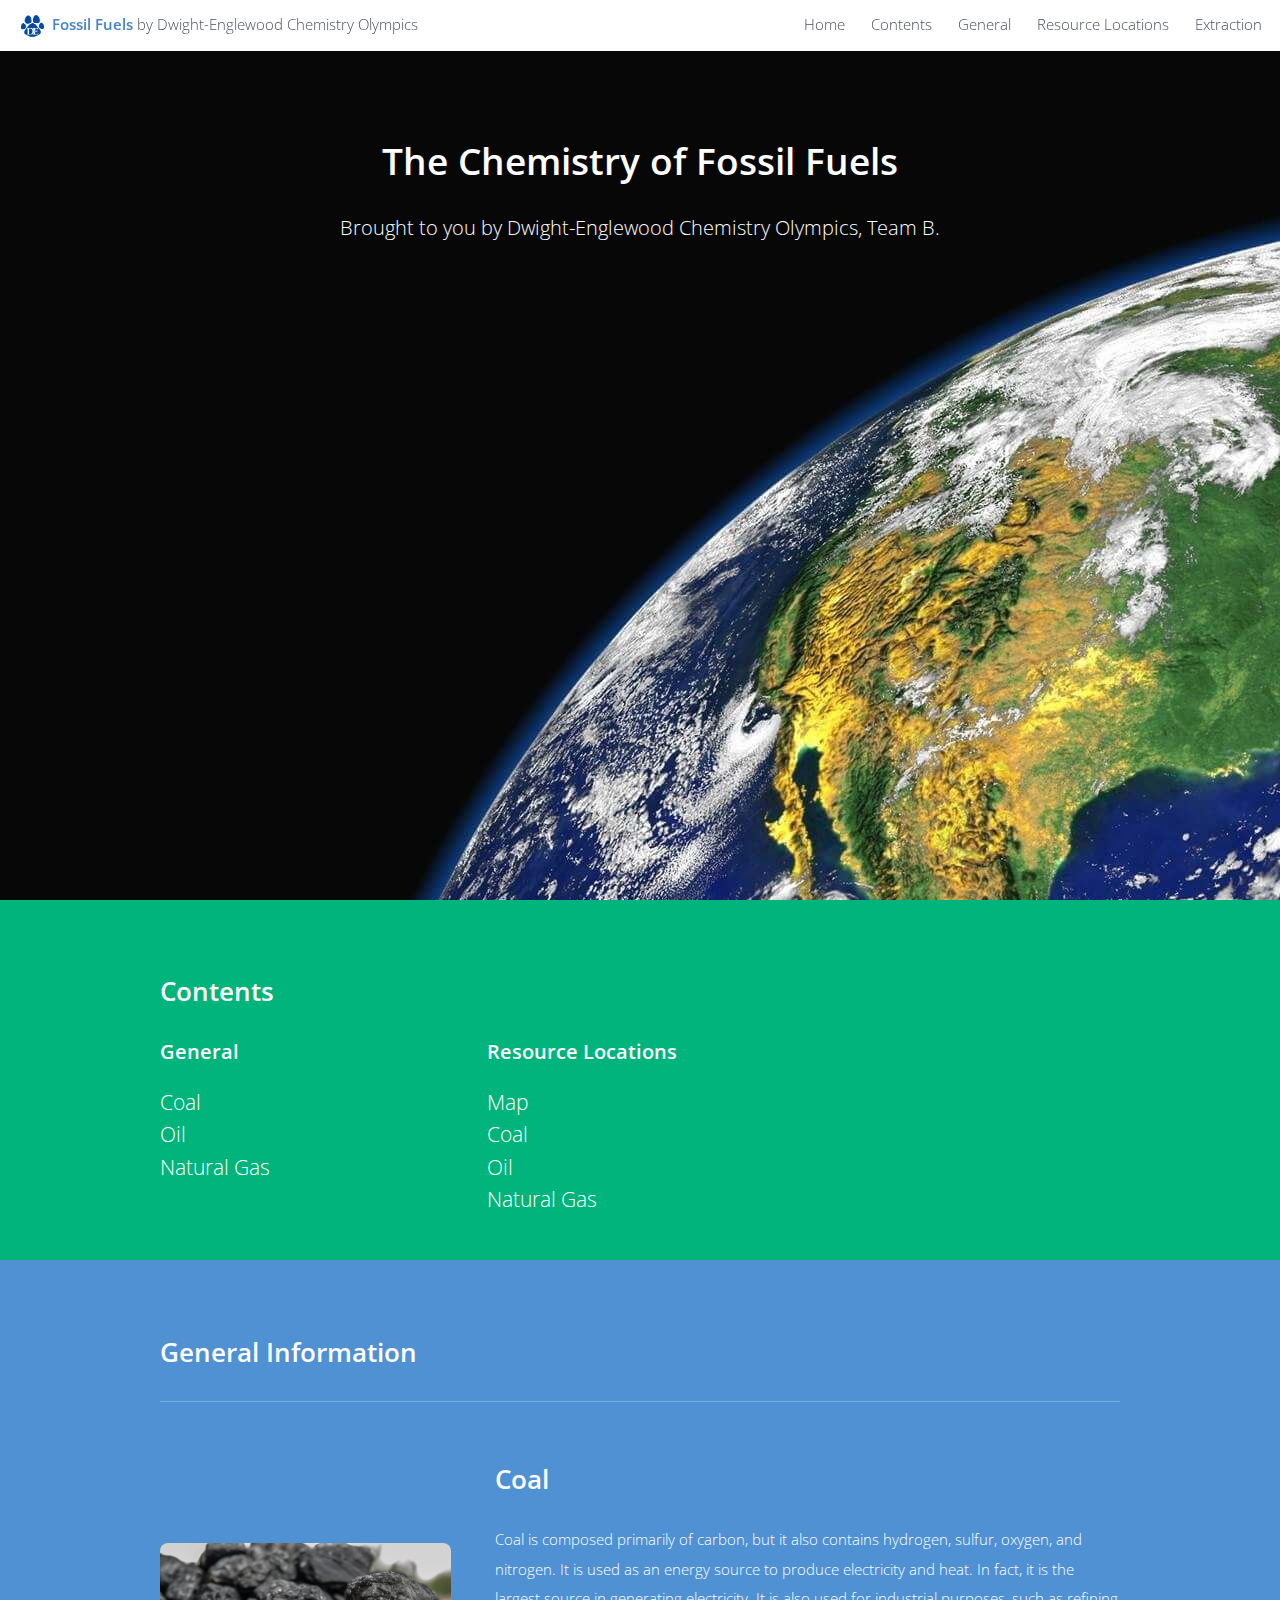
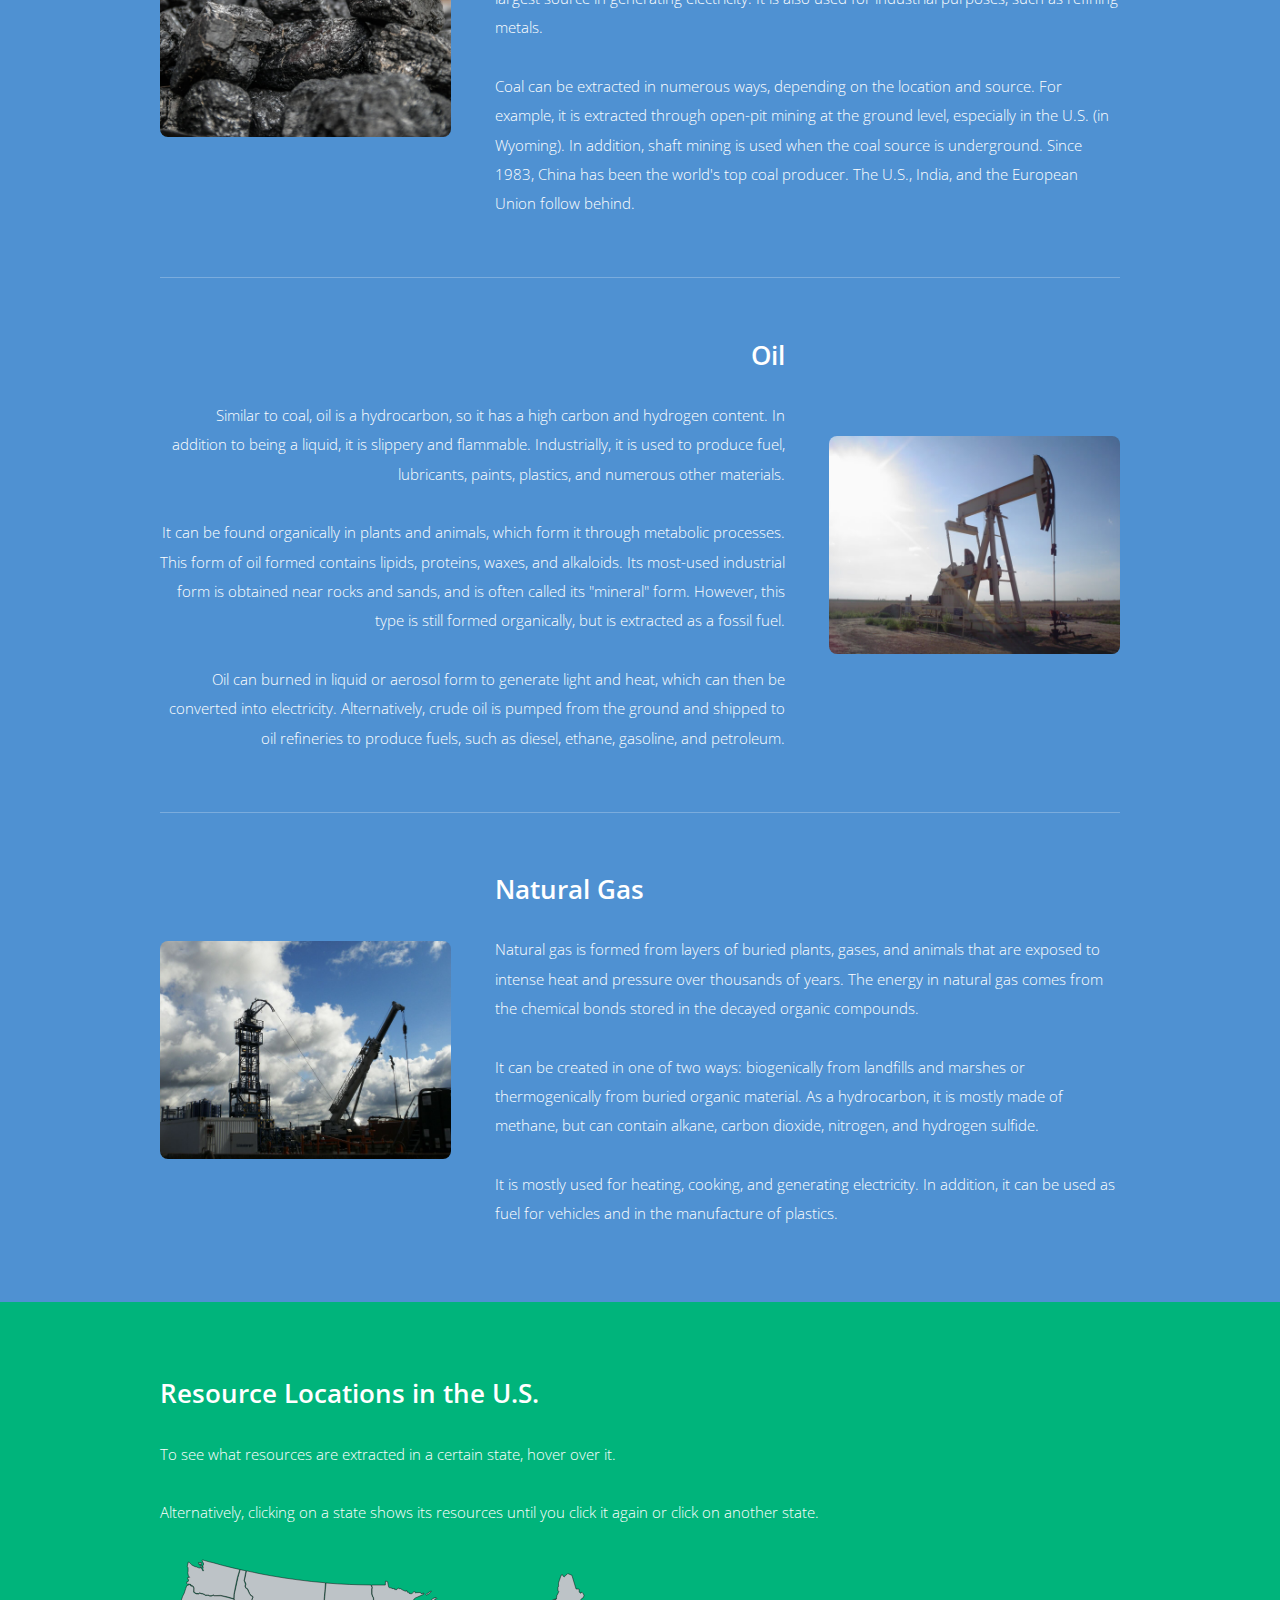
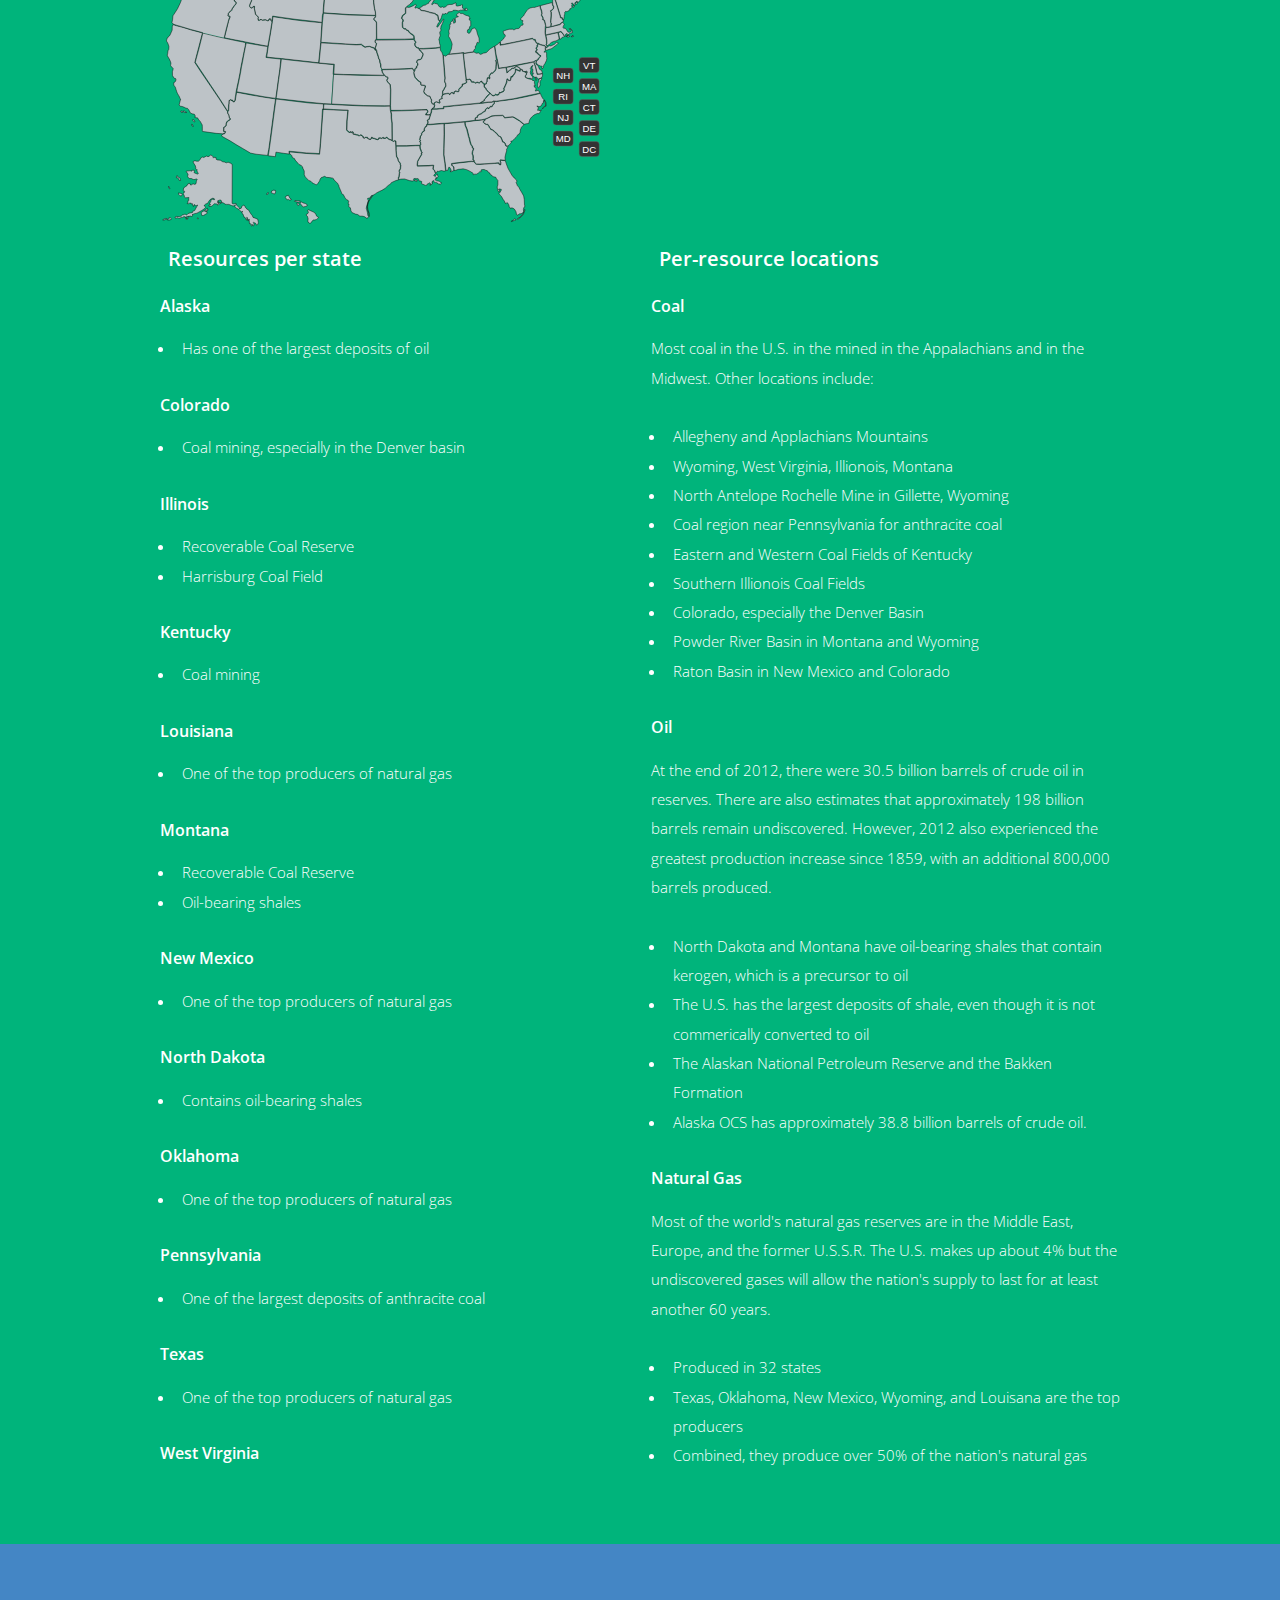
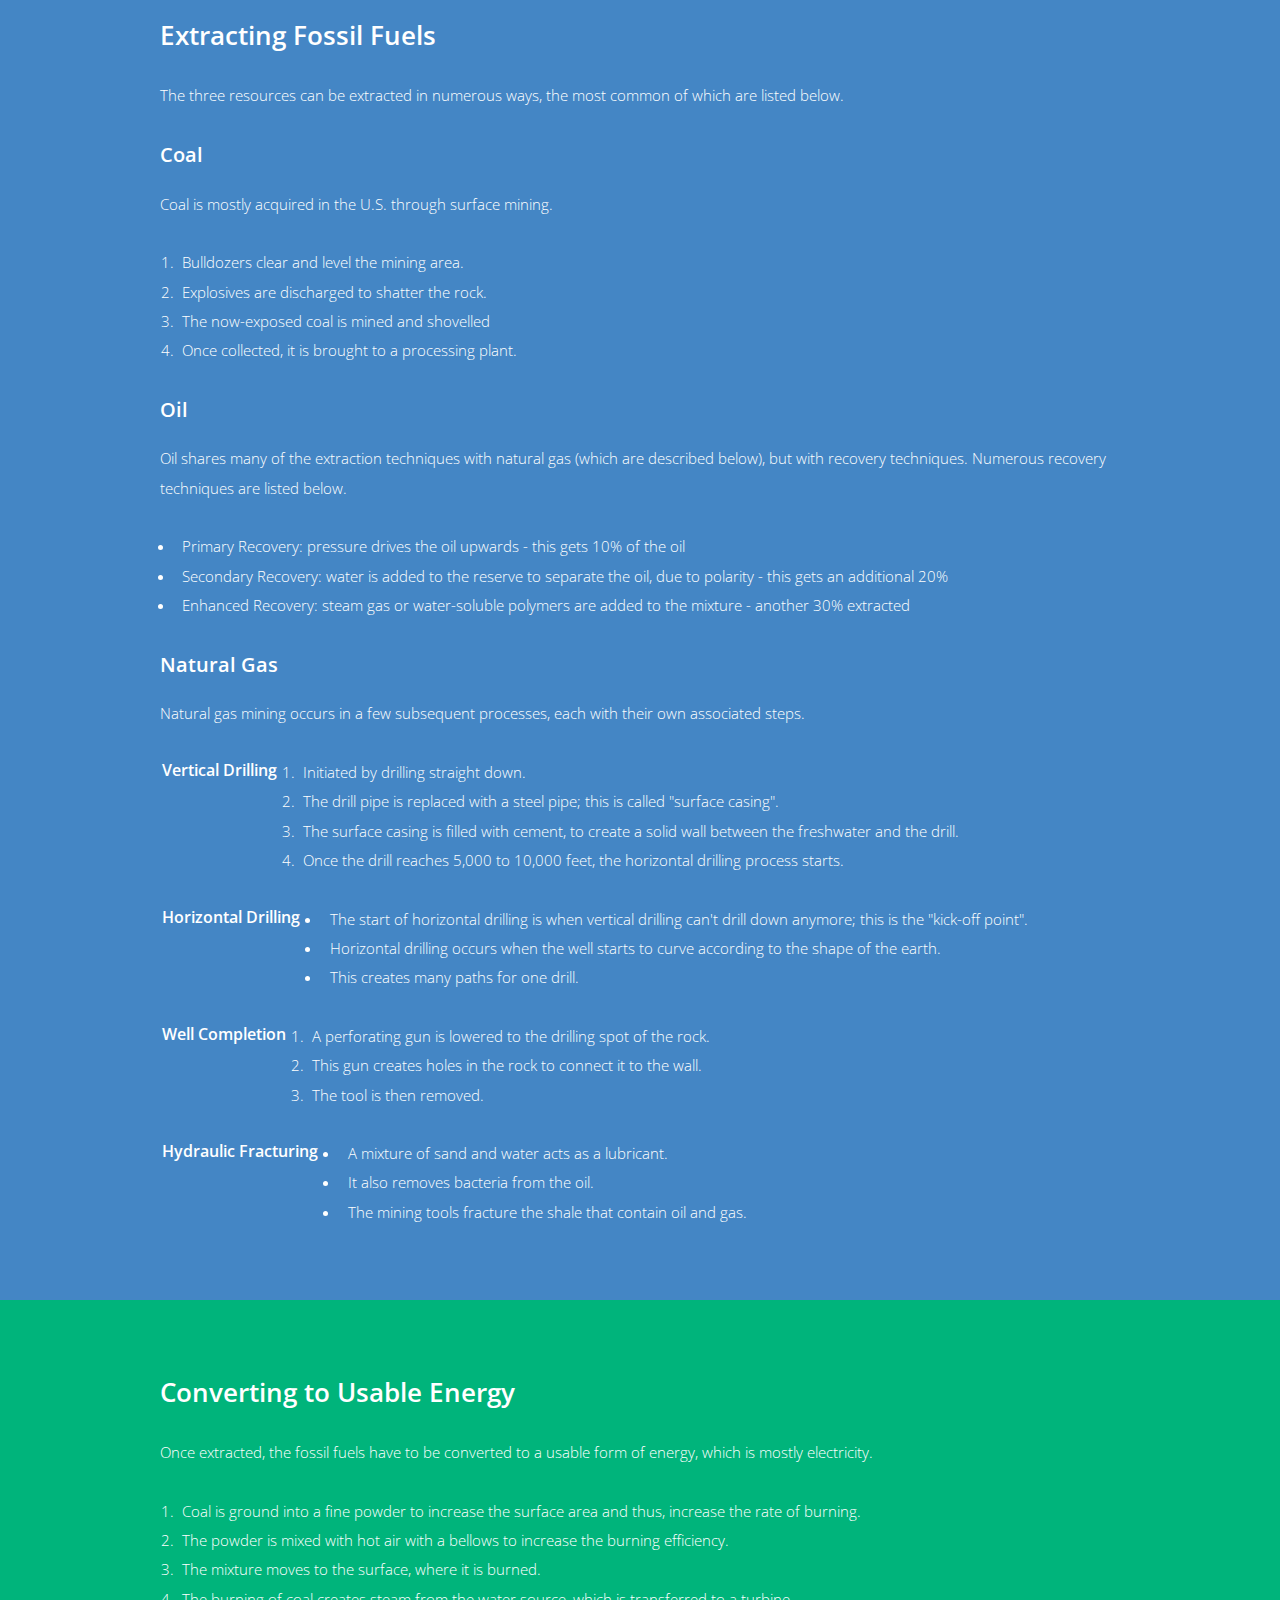
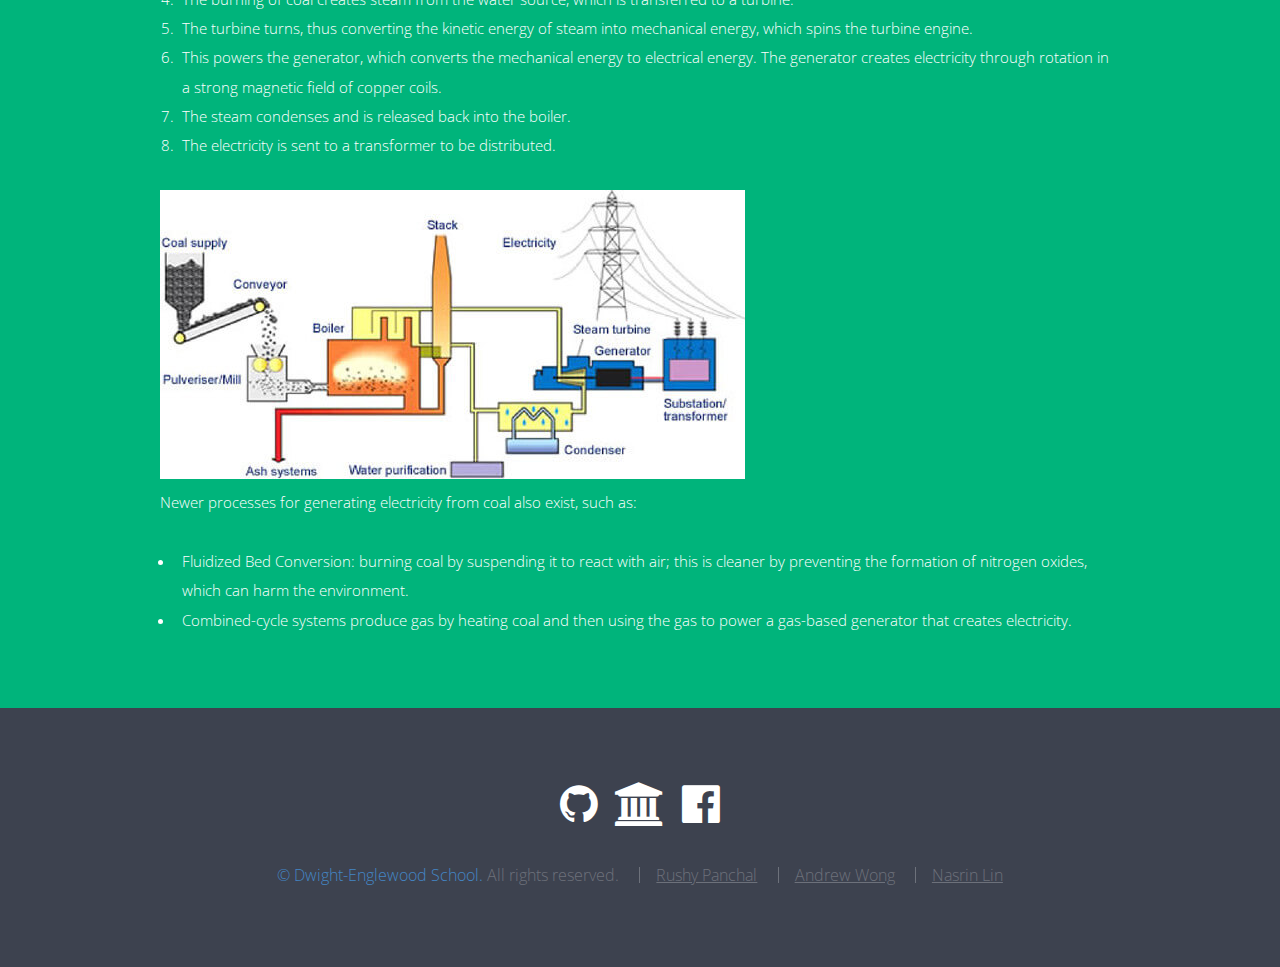
==== index.html @ 3da706d2 "Added the conversion process for coal" ====
<!DOCTYPE HTML>
<html>
	<head>
		<title>Chemistry of Fossil Fuels</title>
		<meta http-equiv="content-type" content="text/html; charset=utf-8" />
		<meta name="description" content="" />
		<meta name="keywords" content="" />
		<!--[if lte IE 8]><script src="css/ie/html5shiv.js"></script><![endif]-->
		<script src="js/jquery.min.js"></script>
		<script src="js/jquery.dropotron.min.js"></script>
		<script src="js/jquery.scrollgress.min.js"></script>
		<script src="js/skel.min.js"></script>
		<script src="js/skel-layers.min.js"></script>
		<script src="js/init.js"></script>
		<noscript>
			<link rel="stylesheet" href="css/skel.css" />
			<link rel="stylesheet" href="css/style.css" />
			<link rel="stylesheet" href="css/style-xlarge.css" />
		</noscript>
		<link rel="stylesheet" href="css/custom-styles.css" />
		<!--[if lte IE 9]><link rel="stylesheet" href="css/ie/v9.css" /><![endif]-->
		<!--[if lte IE 8]><link rel="stylesheet" href="css/ie/v8.css" /><![endif]-->
	</head>
	<header id="header">
		<h1><a id="logo" href="index.html">
			<img src = "images/de-logo.png" class  = "logo-image">
			Fossil Fuels
			<span>by Dwight-Englewood Chemistry Olympics</span>
		</a></h1>
		<nav id="nav">
			<ul>
				<li><a href="index.html">Home</a></li>
				<li><a href = "#contents">Contents</a></li>
				<li><a href="#general">General</a></li>
				<li><a href="#locations">Resource Locations</a></li>
				<li><a href="#extraction">Extraction</a></li>
			</ul>
		</nav>
	</header>

	<body class="landing">
	<!-- Banner -->
	<section id="banner">
		<div class="inner">
			<h2>The Chemistry of Fossil Fuels</h2>
			<p>Brought to you by Dwight-Englewood Chemistry Olympics, Team B.</p>
		</div>
	</section>
	<section id = "contents" class = "wrapper style1">
		<div class = "container">
			<header>
				<h2>Contents</h2>
			</header>
			<section>
				<div class = "row">
					<div class = "4u 12u$(medium) contents-table float-left">
						<h3>General</h3>
						<a href = "#general-coal">Coal</a>
						<a href = "#general-oil">Oil</a>
						<a href = "#general-gas">Natural Gas</a>
					</div>
					<div class = "4u 12u$(medium) contents-table float-left">
						<h3>Resource Locations</h3>
						<a href = "#us-map">Map</a>
						<a href = "#locations-coal">Coal</a>
						<a href = "#locations-oil">Oil</a>
						<a href = "#locations-gas">Natural Gas</a>
					</div>
				</div>
			</section>
		</div>
	</section>
	<section id="general" class="wrapper style2">
		<div class="container">
			<header>
				<h2>General Information</h2>
			</header>
			<section class="spotlight left" id = "general-coal">
				<div class="row 200%">
					<div class="4u 12u$(medium)">
						<span class="image fit"><img src="images/coal-lumps.jpg" alt="" /></span>
					</div>
					<div class="8u$ 12u$(medium)">
						<h2>Coal</h2>
						<p>Coal is composed primarily of carbon, but it also contains hydrogen, sulfur, oxygen, and nitrogen.
						It is used as an energy source to produce electricity and heat. In fact, it is the largest source in generating electricity. It is also used for industrial purposes, such as refining metals.</p>
						<p>Coal can be extracted in numerous ways, depending on the location and source. For example, it is extracted through open-pit mining at the ground level, especially in the U.S. (in Wyoming). In addition, shaft mining is used when the coal source is underground. Since 1983, China has been the world's top coal producer. The U.S., India, and the European Union follow behind.</p>
					</div>
				</div>
			</section>
			<section class="spotlight right" id = "general-oil">
				<div class="row 200%">
					<div class="8u 12u$(medium)">
						<h2>Oil</h2>
						<p>Similar to coal, oil is a hydrocarbon, so it has a high carbon and hydrogen content. In addition to being a liquid, it is slippery and flammable.
						Industrially, it is used to produce fuel, lubricants, paints, plastics, and numerous other materials.</p>
						<p>It can be found organically in plants and animals, which form it through metabolic processes. This form of oil formed contains lipids, proteins, waxes, and alkaloids.
						Its most-used industrial form is obtained near rocks and sands, and is often called its "mineral" form. However, this type is still formed organically, but is extracted as a fossil fuel.</p>
						<p>Oil can burned in liquid or aerosol form to generate light and heat, which can then be converted into electricity. Alternatively, crude oil is pumped from the ground and shipped to oil refineries to produce fuels, such as diesel, ethane, gasoline, and petroleum.</p>
					</div>
					<div class="4u$ 12u$(medium) important(medium)">
						<span class="image fit"><img src="images/oil-well.jpg" alt="" /></span>
					</div>
				</div>
			</section>
			<section class="spotlight left" id = "general-gas">
				<div class="row 200%">
					<div class="4u$ 12u$(medium) important(medium)">
						<span class="image fit"><img src="images/gas-mine.jpg" alt="" /></span>
					</div>
					<div class="8u 12u$(medium)">
						<h2>Natural Gas</h2>
						<p>Natural gas is formed from layers of buried plants, gases, and animals that are exposed to intense heat and pressure over thousands of years.
						The energy in natural gas comes from the chemical bonds stored in the decayed organic compounds.</p>
						<p>It can be created in one of two ways: biogenically from landfills and marshes or thermogenically from buried organic material.
						As a hydrocarbon, it is mostly made of methane, but can contain alkane, carbon dioxide, nitrogen, and hydrogen sulfide.</p>
						<p>It is mostly used for heating, cooking, and generating electricity. In addition, it can be used as fuel for vehicles and in the manufacture of plastics.</p>
					</div>
				</div>
			</section>
		</div>
	</section>
	<section id = "locations" class = "wrapper style1">
		<div class = "container">
			<header>
				<h2>Resource Locations in the U.S.</h2>
				<p>To see what resources are extracted in a certain state, hover over it.</p>
				<p>Alternatively, clicking on a state shows its resources until you click it again or click on another state.</p>
			</header>
			<div class = "row">
				<div id = "state-info"></div>
				<div id = "us-map"></div>
			</div>
			<div class = "row">
				<h3 class = "6u float-left">Resources per state</h3>
				<h3 class = "6u float-right">Per-resource locations</h3>
			</div>
			<div class = "row">
				<div id = "state-info-all" class = "expanding-group 6u float-left"></div>
				<div id = "name-info-all" class = "6u float-right">
					<div id = "locations-coal">
						<h4>Coal</h4>
						<p>Most coal in the U.S. in the mined in the Appalachians and in the Midwest. Other locations include:</p>
						<ul>
							<li>Allegheny and Applachians Mountains</li>
							<li>Wyoming, West Virginia, Illionois, Montana</li>
							<li>North Antelope Rochelle Mine in Gillette, Wyoming</li>
							<li>Coal region near Pennsylvania for anthracite coal</li>
							<li>Eastern and Western Coal Fields of Kentucky</li>
							<li>Southern Illionois Coal Fields</li>
							<li>Colorado, especially the Denver Basin</li>
							<li>Powder River Basin in Montana and Wyoming</li>
							<li>Raton Basin in New Mexico and Colorado</li>
						</ul>
					</div>
					<div id = "locations-oil">
						<h4>Oil</h4>
						<p>At the end of 2012, there were 30.5 billion barrels of crude oil in reserves. There are also estimates that approximately 198 billion barrels remain undiscovered. However, 2012 also experienced the greatest production increase since 1859, with an additional 800,000 barrels produced.</p>
						<ul>
							<li>North Dakota and Montana have oil-bearing shales that contain kerogen, which is a precursor to oil</li>
							<li>The U.S. has the largest deposits of shale, even though it is not commerically converted to oil</li>
							<li>The Alaskan National Petroleum Reserve and the Bakken Formation</li>
							<li>Alaska OCS has approximately 38.8 billion barrels of crude oil.</li>
						</ul>
					</div>
					<div id = "locations-gas">
						<h4>Natural Gas</h4>
						<p>Most of the world's natural gas reserves are in the Middle East, Europe, and the former U.S.S.R. The U.S. makes up about 4% but the undiscovered gases will allow the nation's supply to last for at least another 60 years.</p>
						<ul>
							<li>Produced in 32 states</li>
							<li>Texas, Oklahoma, New Mexico, Wyoming, and Louisana are the top producers</li>
							<li>Combined, they produce over 50% of the nation's natural gas</li>
						</ul>
					</div>
				</div>
			</div>
		</div>
		<script src = "js/raphael-min.js"></script>
		<script src = "js/usmap.js"></script>
		<script src = "js/load-map.js"></script>
	</section>
	<section id = "extraction" class = "wrapper style3">
		<div class = "container">
			<header>
				<h2>Extracting Fossil Fuels</h2>
				<p>The three resources can be extracted in numerous ways, the most common of which are listed below.</p>
			</header>
			<section id = "extraction-coal" class = "12u">
				<h3>Coal</h3>
				<p>Coal is mostly acquired in the U.S. through surface mining.</p>
				<ol>
					<li>Bulldozers clear and level the mining area.</li>
					<li>Explosives are discharged to shatter the rock.</li>
					<li>The now-exposed coal is mined and shovelled</li>
					<li>Once collected, it is brought to a processing plant.</li>
				</ol>
			</section>
			<section id = "extraction-oil" class = "12u">
				<h3>Oil</h3>
				<p>Oil shares many of the extraction techniques with natural gas (which are described below), but with recovery techniques. Numerous recovery techniques are listed below.</p>
				<ul>
					<li>Primary Recovery: pressure drives the oil upwards - this gets 10% of the oil</li>
					<li>Secondary Recovery: water is added to the reserve to separate the oil, due to polarity - this gets an additional 20%</li>
					<li>Enhanced Recovery: steam gas or water-soluble polymers are added to the mixture - another 30% extracted</li>
				</ul>
			</section>
			<section id = "extraction-gas" class = "12u">
				<h3>Natural Gas</h3>
				<p>Natural gas mining occurs in a few subsequent processes, each with their own associated steps.</p>
				<div class = "row">
					<h4>Vertical Drilling</h4>
					<ol>
						<li>Initiated by drilling straight down.</li>
						<li>The drill pipe is replaced with a steel pipe; this is called "surface casing".</li>
						<li>The surface casing is filled with cement, to create a solid wall between the freshwater and the drill.</li>
						<li>Once the drill reaches 5,000 to 10,000 feet, the horizontal drilling process starts.</li>
					</ol>
				</div>
				<div class = "row">
					<h4>Horizontal Drilling</h4>
					<ul>
						<li>The start of horizontal drilling is when vertical drilling can't drill down anymore; this is the "kick-off point".</li>
						<li>Horizontal drilling occurs when the well starts to curve according to the shape of the earth.</li>
						<li>This creates many paths for one drill.</li>
					</ul>
				</div>
				<div class = "row">
					<h4>Well Completion</h4>
					<ol>
						<li>A perforating gun is lowered to the drilling spot of the rock.</li>
						<li>This gun creates holes in the rock to connect it to the wall.</li>
						<li>The tool is then removed.</li>
					</ol>
				</div>
				<div class = "row">
					<h4>Hydraulic Fracturing</h4>
					<ul>
						<li>A mixture of sand and water acts as a lubricant.</li>
						<li>It also removes bacteria from the oil.</li>
						<li>The mining tools fracture the shale that contain oil and gas.</li>
					</ul>
				</div>
			</section>
		</div>
	</section>
	<section id = "conversion" class = "wrapper style1">
		<div class = "container">
		<header>
			<h2>Converting to Usable Energy</h2>
			<p>Once extracted, the fossil fuels have to be converted to a usable form of energy, which is mostly electricity.</p>
			<section id = "conversion-coal" class = "12u">
				<ol>
					<li>Coal is ground into a fine powder to increase the surface area and thus, increase the rate of burning.</li>
					<li>The powder is mixed with hot air with a bellows to increase the burning efficiency.</li>
					<li>The mixture moves to the surface, where it is burned.</li>
					<li>The burning of coal creates steam from the water source, which is transferred to a turbine.</li>
					<li>The turbine turns, thus converting the kinetic energy of steam into mechanical energy, which spins the turbine engine.</li>
					<li>This powers the generator, which converts the mechanical energy to electrical energy. The generator creates electricity through rotation in a strong magnetic field of copper coils.</li>
					<li>The steam condenses and is released back into the boiler.</li>
					<li>The electricity is sent to a transformer to be distributed.</li>
				</ol>
			<img src = "images/converting-coal.jpg"/>
			<p>Newer processes for generating electricity from coal also exist, such as:</p>
			<ul>
				<li>Fluidized Bed Conversion: burning coal by suspending it to react with air; this is cleaner by preventing the formation of nitrogen oxides, which can harm the environment.</li>
				<li>Combined-cycle systems produce gas by heating coal and then using the gas to power a gas-based generator that creates electricity.</li>
			</ul>
			</section>
		</header>
		</div>
	</section>
</body>

	<footer id = "footer">
		<div class = "icons">
			<a href = "https://github.com/panchr/DE-Chem-Olympics-2015"><i class = "fa fa-github"></i></a>
			<a href = "http://d-e.org"><i class = "fa fa-university"></i></a>
			<a href = "https://www.facebook.com/pages/Dwight-Englewood-School/107956067535"><i class = "fa fa-facebook-official"></i></a>
		</div>
		<ul class="copyright">
			<li><span class = "name">&copy; Dwight-Englewood School.</span> All rights reserved.</li>
			<li><a href="https://panchr.me">Rushy Panchal</a></li>
			<li><a href="http://awongdesign.com">Andrew Wong</a></li>
			<li><a href="#">Nasrin Lin</a></li>
		</ul>
	</footer>
	<script>
		jQuery.fn.smoothScroll = function(options) {
			var options = jQuery.extend({offset: 0, duration: 900, easing: "swing"}, options);
			$('html, body').stop().animate({'scrollTop': this.offset().top + options.offset}, options.duration, options.easing);
			}
		function setSmoothScrolls() {
			// Set the smooth scrolling handlers
			$("a[href^=#]").click(function (event) {
				event.preventDefault();
				var anchorLink = this.href.replace(this.baseURI, "");
				if (! this.baseURI) {
					anchorLink = this.hash;
					}
				$(anchorLink).smoothScroll();
				$("html, body").promise().done(function() {window.history.replaceState(null, "Change Current Anchored Section", anchorLink)});
				return false;
				});
			}

		$(document).ready(setSmoothScrolls);
		skel.on('change', setSmoothScrolls);
	</script>
</html>
---- css/skel.css ----
/* Resets (http://meyerweb.com/eric/tools/css/reset/ | v2.0 | 20110126 | License: none (public domain)) */

	html,body,div,span,applet,object,iframe,h1,h2,h3,h4,h5,h6,p,blockquote,pre,a,abbr,acronym,address,big,cite,code,del,dfn,em,img,ins,kbd,q,s,samp,small,strike,strong,sub,sup,tt,var,b,u,i,center,dl,dt,dd,ol,ul,li,fieldset,form,label,legend,table,caption,tbody,tfoot,thead,tr,th,td,article,aside,canvas,details,embed,figure,figcaption,footer,header,hgroup,menu,nav,output,ruby,section,summary,time,mark,audio,video{margin:0;padding:0;border:0;font-size:100%;font:inherit;vertical-align:baseline;}article,aside,details,figcaption,figure,footer,header,hgroup,menu,nav,section{display:block;}body{line-height:1;}ol,ul{list-style:none;}blockquote,q{quotes:none;}blockquote:before,blockquote:after,q:before,q:after{content:'';content:none;}table{border-collapse:collapse;border-spacing:0;}body{-webkit-text-size-adjust:none}

/* Box Model */

	*, *:before, *:after {
		-moz-box-sizing: border-box;
		-webkit-box-sizing: border-box;
		box-sizing: border-box;
	}

/* Container */

	.container {
		margin-left: auto;
		margin-right: auto;

		/* width: (containers) */
		width: 1200px;
	}

	/* Modifiers */

		/* 125% */
			.container.\31 25\25 {
				width: 100%;

				/* max-width: (containers * 1.25) */
				max-width: 1500px;

				/* min-width: (containers) */
				min-width: 1200px;
			}

		/* 75% */
			.container.\37 5\25 {

				/* width: (containers * 0.75) */
				width: 900px;

			}

		/* 50% */
			.container.\35 0\25 {

				/* width: (containers * 0.50) */
				width: 600px;

			}

		/* 25% */
			.container.\32 5\25 {

				/* width: (containers * 0.25) */
				width: 300px;

			}

/* Grid */

	.row {
		border-bottom: solid 1px transparent;
	}

	.row > * {
		float: left;
	}

	.row:after, .row:before {
		content: '';
		display: block;
		clear: both;
		height: 0;
	}

	.row.uniform > * > :first-child {
		margin-top: 0;
	}

	.row.uniform > * > :last-child {
		margin-bottom: 0;
	}

	/* Gutters */

		/* Normal */

			.row > * {
				/* padding: (gutters.horizontal) 0 0 (gutters.vertical) */
				padding: 0 0 0 2em;
			}

			.row {
				/* margin: -(gutters.horizontal) 0 -1px -(gutters.vertical) */
				margin: 0 0 -1px -2em;
			}

			.row.uniform > * {
				/* padding: (gutters.vertical) 0 0 (gutters.vertical) */
				padding: 2em 0 0 2em;
			}

			.row.uniform {
				/* margin: -(gutters.vertical) 0 -1px -(gutters.vertical) */
				margin: -2em 0 -1px -2em;
			}

		/* 200% */

			.row.\32 00\25 > * {
				/* padding: (gutters.horizontal) 0 0 (gutters.vertical) */
				padding: 0 0 0 4em;
			}

			.row.\32 00\25 {
				/* margin: -(gutters.horizontal) 0 -1px -(gutters.vertical) */
				margin: 0 0 -1px -4em;
			}

			.row.uniform.\32 00\25 > * {
				/* padding: (gutters.vertical) 0 0 (gutters.vertical) */
				padding: 4em 0 0 4em;
			}

			.row.uniform.\32 00\25 {
				/* margin: -(gutters.vertical) 0 -1px -(gutters.vertical) */
				margin: -4em 0 -1px -4em;
			}

		/* 150% */

			.row.\31 50\25 > * {
				/* padding: (gutters.horizontal) 0 0 (gutters.vertical) */
				padding: 0 0 0 1.5em;
			}

			.row.\31 50\25 {
				/* margin: -(gutters.horizontal) 0 -1px -(gutters.vertical) */
				margin: 0 0 -1px -1.5em;
			}

			.row.uniform.\31 50\25 > * {
				/* padding: (gutters.vertical) 0 0 (gutters.vertical) */
				padding: 1.5em 0 0 1.5em;
			}

			.row.uniform.\31 50\25 {
				/* margin: -(gutters.vertical) 0 -1px -(gutters.vertical) */
				margin: -1.5em 0 -1px -1.5em;
			}

		/* 50% */

			.row.\35 0\25 > * {
				/* padding: (gutters.horizontal) 0 0 (gutters.vertical) */
				padding: 0 0 0 1em;
			}

			.row.\35 0\25 {
				/* margin: -(gutters.horizontal) 0 -1px -(gutters.vertical) */
				margin: 0 0 -1px -1em;
			}

			.row.uniform.\35 0\25 > * {
				/* padding: (gutters.vertical) 0 0 (gutters.vertical) */
				padding: 1em 0 0 1em;
			}

			.row.uniform.\35 0\25 {
				/* margin: -(gutters.vertical) 0 -1px -(gutters.vertical) */
				margin: -1em 0 -1px -1em;
			}

		/* 25% */

			.row.\32 5\25 > * {
				/* padding: (gutters.horizontal) 0 0 (gutters.vertical) */
				padding: 0 0 0 0.5em;
			}

			.row.\32 5\25 {
				/* margin: -(gutters.horizontal) 0 -1px -(gutters.vertical) */
				margin: 0 0 -1px -0.5em;
			}

			.row.uniform.\32 5\25 > * {
				/* padding: (gutters.vertical) 0 0 (gutters.vertical) */
				padding: 0.5em 0 0 0.5em;
			}

			.row.uniform.\32 5\25 {
				/* margin: -(gutters.vertical) 0 -1px -(gutters.vertical) */
				margin: -0.5em 0 -1px -0.5em;
			}

		/* 0% */

			.row.\30 \25 > * {
				padding: 0;
			}

			.row.\30 \25 {
				margin: 0 0 -1px 0;
			}

	/* Cells */

		.\31 2u, .\31 2u\24 { width: 100%; clear: none; margin-left: 0; }
		.\31 1u, .\31 1u\24 { width: 91.6666666667%; clear: none; margin-left: 0; }
		.\31 0u, .\31 0u\24 { width: 83.3333333333%; clear: none; margin-left: 0; }
		.\39 u, .\39 u\24 { width: 75%; clear: none; margin-left: 0; }
		.\38 u, .\38 u\24 { width: 66.6666666667%; clear: none; margin-left: 0; }
		.\37 u, .\37 u\24 { width: 58.3333333333%; clear: none; margin-left: 0; }
		.\36 u, .\36 u\24 { width: 50%; clear: none; margin-left: 0; }
		.\35 u, .\35 u\24 { width: 41.6666666667%; clear: none; margin-left: 0; }
		.\34 u, .\34 u\24 { width: 33.3333333333%; clear: none; margin-left: 0; }
		.\33 u, .\33 u\24 { width: 25%; clear: none; margin-left: 0; }
		.\32 u, .\32 u\24 { width: 16.6666666667%; clear: none; margin-left: 0; }
		.\31 u, .\31 u\24 { width: 8.3333333333%; clear: none; margin-left: 0; }

		.\31 2u\24 + *,
		.\31 1u\24 + *,
		.\31 0u\24 + *,
		.\39 u\24 + *,
		.\38 u\24 + *,
		.\37 u\24 + *,
		.\36 u\24 + *,
		.\35 u\24 + *,
		.\34 u\24 + *,
		.\33 u\24 + *,
		.\32 u\24 + *,
		.\31 u\24 + * {
			clear: left;
		}

		.\-11u { margin-left: 91.6666666667% }
		.\-10u { margin-left: 83.3333333333% }
		.\-9u { margin-left: 75% }
		.\-8u { margin-left: 66.6666666667% }
		.\-7u { margin-left: 58.3333333333% }
		.\-6u { margin-left: 50% }
		.\-5u { margin-left: 41.6666666667% }
		.\-4u { margin-left: 33.3333333333% }
		.\-3u { margin-left: 25% }
		.\-2u { margin-left: 16.6666666667% }
		.\-1u { margin-left: 8.3333333333% }
---- css/style.css ----
@import url(font-awesome.min.css);@import "http://fonts.googleapis.com/css?family=Open+Sans:300,600";body{background:#f7f7f7}body.is-loading *,body.is-loading *:before,body.is-loading *:after{-moz-animation:none !important;-webkit-animation:none !important;-o-animation:none !important;-ms-animation:none !important;animation:none !important;-moz-transition:none !important;-webkit-transition:none !important;-o-transition:none !important;-ms-transition:none !important;transition:none !important}body,input,select,textarea{color:#4b505c;font-family:"Open Sans",Arial,Helvetica,sans-serif;font-size:13pt;font-weight:300;line-height:2em}a{-moz-transition:color 0.2s ease-in-out;-webkit-transition:color 0.2s ease-in-out;-o-transition:color 0.2s ease-in-out;-ms-transition:color 0.2s ease-in-out;transition:color 0.2s ease-in-out;color:#00b47b;text-decoration:underline}a:hover{text-decoration:none}strong,b{color:#3d424f;font-weight:600}em,i{font-style:italic}p{margin:0 0 2em 0}h1,h2,h3,h4,h5,h6{color:#3d424f;font-weight:600;margin:0 0 1em 0}h1 a,h2 a,h3 a,h4 a,h5 a,h6 a{color:inherit;text-decoration:none}h1.icon,h2.icon,h3.icon,h4.icon,h5.icon,h6.icon{padding-left:2.5em;position:relative}h1.icon:before,h2.icon:before,h3.icon:before,h4.icon:before,h5.icon:before,h6.icon:before{font-size:1.5em;left:0;position:absolute}h1.icon+p,h2.icon+p,h3.icon+p,h4.icon+p,h5.icon+p,h6.icon+p{padding-left:3.45em}h2{font-size:1.75em;line-height:1.5em}h3{font-size:1.35em;line-height:1.5em}h4{font-size:1.1em;line-height:1.5em}h5{font-size:0.9em;line-height:1.5em}h6{font-size:0.7em;line-height:1.5em}sub{font-size:0.8em;position:relative;top:0.5em}sup{font-size:0.8em;position:relative;top:-0.5em}hr{border:0;border-bottom:solid 1px rgba(144,144,144,0.25);margin:3em 0}hr.major{margin:4.5em 0}blockquote{border-left:solid 4px rgba(144,144,144,0.25);font-style:italic;margin:0 0 2em 0;padding:0.5em 0 0.5em 2em}code{background:rgba(144,144,144,0.075);border-radius:8px;border:solid 1px rgba(144,144,144,0.25);font-family:"Courier New",monospace;font-size:0.9em;margin:0 0.25em;padding:0.25em 0.65em}pre{-webkit-overflow-scrolling:touch;font-family:"Courier New",monospace;font-size:0.9em;margin:0 0 2em 0}pre code{display:block;line-height:1.75em;padding:1em 1.5em;overflow-x:auto}.align-left{text-align:left}.align-center{text-align:center}.align-right{text-align:right}section.special,article.special,header.special{text-align:center}header.major{margin-bottom:6em}form{margin:0 0 2em 0}label{color:#3d424f;display:block;font-size:0.9em;font-weight:600;margin:0 0 1em 0}input[type="text"],input[type="password"],input[type="email"],select,textarea{-moz-appearance:none;-webkit-appearance:none;-o-appearance:none;-ms-appearance:none;appearance:none;background:rgba(144,144,144,0.075);border-radius:8px;border:none;border:solid 1px rgba(144,144,144,0.25);color:inherit;display:block;outline:0;padding:0 1em;text-decoration:none;width:100%}input[type="text"]:invalid,input[type="password"]:invalid,input[type="email"]:invalid,select:invalid,textarea:invalid{box-shadow:none}input[type="text"]:focus,input[type="password"]:focus,input[type="email"]:focus,select:focus,textarea:focus{border-color:#00b47b;box-shadow:0 0 0 1px #00b47b}.select-wrapper{text-decoration:none;display:block;position:relative}.select-wrapper:before{-moz-osx-font-smoothing:grayscale;-webkit-font-smoothing:antialiased;font-family:FontAwesome;font-style:normal;font-weight:normal;text-transform:none !important}.select-wrapper:before{color:rgba(144,144,144,0.25);content:'\f078';display:block;height:2.75em;line-height:2.75em;pointer-events:none;position:absolute;right:0;text-align:center;top:0;width:2.75em}.select-wrapper select::-ms-expand{display:none}input[type="text"],input[type="password"],input[type="email"],select{height:2.75em}textarea{padding:0.75em 1em}input[type="checkbox"],input[type="radio"]{-moz-appearance:none;-webkit-appearance:none;-o-appearance:none;-ms-appearance:none;appearance:none;display:block;float:left;margin-right:-2em;opacity:0;width:1em;z-index:-1}input[type="checkbox"]+label,input[type="radio"]+label{text-decoration:none;color:#4b505c;cursor:pointer;display:inline-block;font-size:1em;font-weight:300;padding-left:2.4em;padding-right:0.75em;position:relative}input[type="checkbox"]+label:before,input[type="radio"]+label:before{-moz-osx-font-smoothing:grayscale;-webkit-font-smoothing:antialiased;font-family:FontAwesome;font-style:normal;font-weight:normal;text-transform:none !important}input[type="checkbox"]+label:before,input[type="radio"]+label:before{background:rgba(144,144,144,0.075);border-radius:8px;border:solid 1px rgba(144,144,144,0.25);content:'';display:inline-block;height:1.65em;left:0;line-height:1.58125em;position:absolute;text-align:center;top:0;width:1.65em}input[type="checkbox"]:checked+label:before,input[type="radio"]:checked+label:before{background:#595C68;border-color:#595C68;color:#fff;content:'\f00c'}input[type="checkbox"]:focus+label:before,input[type="radio"]:focus+label:before{border-color:#00b47b;box-shadow:0 0 0 1px #00b47b}input[type="checkbox"]+label:before{border-radius:8px}input[type="radio"]+label:before{border-radius:100%}::-webkit-input-placeholder{color:#bbb !important;opacity:1.0}:-moz-placeholder{color:#bbb !important;opacity:1.0}::-moz-placeholder{color:#bbb !important;opacity:1.0}:-ms-input-placeholder{color:#bbb !important;opacity:1.0}.formerize-placeholder{color:#bbb !important;opacity:1.0}.box{background-color:#fff;border-radius:8px;margin-bottom:2em;padding:1.5em}.box.alt{border:0;border-radius:0;padding:0}.box.big{padding:4em 3.5em 2em 3.5em}.box.big header.major{padding-top:1.5em}.icon{text-decoration:none;border-bottom:none;position:relative}.icon:before{-moz-osx-font-smoothing:grayscale;-webkit-font-smoothing:antialiased;font-family:FontAwesome;font-style:normal;font-weight:normal;text-transform:none !important}.icon>.label{display:none}.image{border-radius:8px;border:0;display:inline-block;position:relative}.image img{border-radius:8px;display:block}.image.left{float:left;padding:0 1.5em 1em 0;top:0.25em}.image.right{float:right;padding:0 0 1em 1.5em;top:0.25em}.image.left,.image.right{max-width:40%}.image.left img,.image.right img{width:100%}.image.fit{display:block;margin:0 0 2em 0;width:100%}.image.fit img{width:100%}.image.main{display:block;margin:0 0 3em 0;width:100%}.image.main img{width:100%}ol{list-style:decimal;margin:0 0 2em 0;padding-left:1.25em}ol li{padding-left:0.25em}ul{list-style:disc;margin:0 0 2em 0;padding-left:1em}ul li{padding-left:0.5em}ul.alt{list-style:none;padding-left:0}ul.alt li{border-top:solid 1px rgba(144,144,144,0.25);padding:0.5em 0}ul.alt li:first-child{border-top:0;padding-top:0}ul.icons{cursor:default;list-style:none;padding-left:0}ul.icons li{display:inline-block;padding:0 1em 0 0}ul.icons li:last-child{padding-right:0}ul.icons li .icon:before{font-size:2em}ul.check{list-style:none;padding-left:0}ul.check li{text-decoration:none;padding:0 0 2em 3em;position:relative}ul.check li:before{-moz-osx-font-smoothing:grayscale;-webkit-font-smoothing:antialiased;font-family:FontAwesome;font-style:normal;font-weight:normal;text-transform:none !important}ul.check li:before{color:#00b47b;content:'\f00c';display:block;font-size:2em;left:0;position:absolute}ul.check li:last-child{padding-bottom:0}ul.labeled-icons{list-style:none;padding-left:0}ul.labeled-icons li{margin-bottom:3em;padding-left:3em;position:relative}ul.labeled-icons .icon{cursor:default;display:block;font-size:0.9em;left:0;line-height:1;position:absolute;top:0.35em}ul.updates{list-style:none;padding-left:0}ul.updates li{margin-top:2em;padding-left:0}ul.updates li:first-child{margin-top:0}ul.updates p{margin:0}ul.updates a{display:block}ul.updates .timestamp{display:block;font-size:0.9em;margin-top:0.5em}ul.actions{cursor:default;list-style:none;padding-left:0}ul.actions li{display:inline-block;padding:0 1em 0 0;vertical-align:middle}ul.actions li:last-child{padding-right:0}ul.actions.small li{padding:0 0.5em 0 0}ul.actions.vertical li{display:block;padding:1em 0 0 0}ul.actions.vertical li:first-child{padding-top:0}ul.actions.vertical li>*{margin-bottom:0}ul.actions.vertical.small li{padding:0.5em 0 0 0}ul.actions.vertical.small li:first-child{padding-top:0}ul.actions.fit{display:table;margin-left:-1em;padding:0;table-layout:fixed;width:calc(100% + 1em)}ul.actions.fit li{display:table-cell;padding:0 0 0 1em}ul.actions.fit li>*{margin-bottom:0}ul.actions.fit.small{margin-left:-0.5em;width:calc(100% + 0.5em)}ul.actions.fit.small li{padding:0 0 0 0.5em}dl{margin:0 0 2em 0}.table-wrapper{-webkit-overflow-scrolling:touch;overflow-x:auto}table{margin:0 0 2em 0;width:100%}table tbody tr{border:solid 1px rgba(144,144,144,0.25);border-left:0;border-right:0}table tbody tr:nth-child(2n+1){background-color:rgba(144,144,144,0.075)}table td{padding:0.75em 0.75em}table th{color:#3d424f;font-size:0.9em;font-weight:600;padding:0 0.75em 0.75em 0.75em;text-align:left}table thead{border-bottom:solid 2px rgba(144,144,144,0.25)}table tfoot{border-top:solid 2px rgba(144,144,144,0.25)}table.alt{border-collapse:separate}table.alt tbody tr td{border:solid 1px rgba(144,144,144,0.25);border-left-width:0;border-top-width:0}table.alt tbody tr td:first-child{border-left-width:1px}table.alt tbody tr:first-child td{border-top-width:1px}table.alt thead{border-bottom:0}table.alt tfoot{border-top:0}input[type="submit"],input[type="reset"],input[type="button"],button,.button{-moz-appearance:none;-webkit-appearance:none;-o-appearance:none;-ms-appearance:none;appearance:none;-moz-transition:background-color 0.2s ease-in-out, color 0.2s ease-in-out;-webkit-transition:background-color 0.2s ease-in-out, color 0.2s ease-in-out;-o-transition:background-color 0.2s ease-in-out, color 0.2s ease-in-out;-ms-transition:background-color 0.2s ease-in-out, color 0.2s ease-in-out;transition:background-color 0.2s ease-in-out, color 0.2s ease-in-out;background-color:#595C68;border-radius:8px;border:0;color:#fff !important;cursor:pointer;display:inline-block;font-weight:600;height:2.85em;line-height:2.85em;padding:0 2.5em;text-align:center;text-decoration:none;white-space:nowrap}input[type="submit"]:hover,input[type="reset"]:hover,input[type="button"]:hover,button:hover,.button:hover{background-color:#656876}input[type="submit"]:active,input[type="reset"]:active,input[type="button"]:active,button:active,.button:active{background-color:#4d505a}input[type="submit"].icon,input[type="reset"].icon,input[type="button"].icon,button.icon,.button.icon{padding-left:1.35em}input[type="submit"].icon:before,input[type="reset"].icon:before,input[type="button"].icon:before,button.icon:before,.button.icon:before{margin-right:0.5em}input[type="submit"].fit,input[type="reset"].fit,input[type="button"].fit,button.fit,.button.fit{display:block;margin:0 0 1em 0;width:100%}input[type="submit"].small,input[type="reset"].small,input[type="button"].small,button.small,.button.small{font-size:0.8em;line-height:3em}input[type="submit"].big,input[type="reset"].big,input[type="button"].big,button.big,.button.big{font-size:1.35em;line-height:2.825em}input[type="submit"].inline,input[type="reset"].inline,input[type="button"].inline,button.inline,.button.inline{padding:0 1.75em;margin:0 1em}input[type="submit"].alt,input[type="reset"].alt,input[type="button"].alt,button.alt,.button.alt{background-color:transparent;box-shadow:inset 0 0 0 2px rgba(144,144,144,0.25);color:#3d424f !important}input[type="submit"].alt:hover,input[type="reset"].alt:hover,input[type="button"].alt:hover,button.alt:hover,.button.alt:hover{background-color:rgba(144,144,144,0.075)}input[type="submit"].alt:active,input[type="reset"].alt:active,input[type="button"].alt:active,button.alt:active,.button.alt:active{background-color:rgba(144,144,144,0.2)}input[type="submit"].alt.icon:before,input[type="reset"].alt.icon:before,input[type="button"].alt.icon:before,button.alt.icon:before,.button.alt.icon:before{color:#bbb}input[type="submit"].special,input[type="reset"].special,input[type="button"].special,button.special,.button.special{background-color:#00b47b;color:#fff !important}input[type="submit"].special:hover,input[type="reset"].special:hover,input[type="button"].special:hover,button.special:hover,.button.special:hover{background-color:#00ce8c}input[type="submit"].special:active,input[type="reset"].special:active,input[type="button"].special:active,button.special:active,.button.special:active{background-color:#009b6a}input[type="submit"].disabled,input[type="submit"]:disabled,input[type="reset"].disabled,input[type="reset"]:disabled,input[type="button"].disabled,input[type="button"]:disabled,button.disabled,button:disabled,.button.disabled,.button:disabled{background-color:#4b505c !important;box-shadow:inset 0 -0.15em 0 0 rgba(0,0,0,0.15);color:#f7f7f7 !important;cursor:default;opacity:0.25}.spotlight{border-top:solid 1px rgba(144,144,144,0.25);margin:2em 0 0 0;padding:4em 0 0 0}.spotlight:first-child{border-top:0 !important;margin-top:-2em !important;padding-top:0 !important}.spotlight:last-child{margin-bottom:-2em}.spotlight .image{padding-right:2em}.spotlight .image img{border-radius:100%}.spotlight .row{display:-moz-flex;display:-webkit-flex;display:-o-flex;display:-ms-flex;display:flex;-moz-align-items:center;-webkit-align-items:center;-o-align-items:center;-ms-align-items:center;align-items:center}.spotlight.right{text-align:right}.spotlight.right .image{padding-left:2em}.plans{margin-bottom:6em;text-align:center}.plan{background-color:#fff;border-radius:8px;padding:2em}.plan ul{list-style:none;margin-left:-2em;padding-left:0;width:calc(100% + 4em)}.plan ul li{border-bottom:solid 1px rgba(144,144,144,0.2);color:#bbb;padding:1em}.plan ul li:first-child{border-top:solid 1px rgba(144,144,144,0.2)}.plan ul strong{color:#4b505c}.plan .price{display:block;font-size:0.8em;margin-bottom:2em}.plan .price strong{font-size:3em;vertical-align:bottom}.plan :last-child{margin-bottom:0 !important}.browser-mockup{line-height:0;margin:6em auto 0;max-width:55%;width:60em}.browser-mockup .chrome{background-color:#e5e5e5;border-top-left-radius:8px;border-top-right-radius:8px;display:inline-block;height:3em;line-height:2em;line-height:3em;padding:0.75em;position:relative;width:100%}.browser-mockup .chrome:before,.browser-mockup .chrome:after{-moz-osx-font-smoothing:grayscale;-webkit-font-smoothing:antialiased;color:#bbb;cursor:default;display:block;font-family:FontAwesome;font-size:1.2em;font-style:normal;font-weight:normal;height:inherit;line-height:inherit;overflow:hidden;position:absolute;top:0;width:5em}.browser-mockup .chrome:before{content:'\f053 \f054 \f021';left:0.75em;letter-spacing:0.85em;text-align:left}.browser-mockup .chrome:after{content:'\f077 \f078 \f00d';letter-spacing:0.65em;right:0.75em;text-align:right;text-indent:0.75em}.browser-mockup .url{background-color:#fff;color:#4b505c;cursor:default;display:block;font-size:0.9em;height:2.25em;left:7.5em;line-height:2.25em;padding:0 0.5em;position:absolute;text-align:left;top:0.6125em;width:calc(100% - 15em)}.browser-mockup img{width:100%}.wrapper{padding:6em 0 4em 0}.wrapper.style1{background-color:#00b47b;color:#fff}.wrapper.style1 h2,.wrapper.style1 h3,.wrapper.style1 h4,.wrapper.style1 h5,.wrapper.style1 h6{color:#fff}.wrapper.style1 .spotlight{border-top-color:rgba(255,255,255,0.25)}.wrapper.style2{background-color:#4f91d2;color:#fff}.wrapper.style2 h2,.wrapper.style2 h3,.wrapper.style2 h4,.wrapper.style2 h5,.wrapper.style2 h6{color:#fff}.wrapper.style2 .spotlight{border-top-color:rgba(255,255,255,0.25)}.wrapper.style3{background-color:#4486c5;color:#fff}.wrapper.style3 h2,.wrapper.style3 h3,.wrapper.style3 h4,.wrapper.style3 h5,.wrapper.style3 h6{color:#fff}.wrapper.style3 .spotlight{border-top-color:rgba(255,255,255,0.25)}#skel-layers-wrapper{padding-top:3.5em}body.landing #skel-layers-wrapper{padding-top:0}@-moz-keyframes reveal-header{0%{top:-5em}100%{top:0}}@-webkit-keyframes reveal-header{0%{top:-5em}100%{top:0}}@-o-keyframes reveal-header{0%{top:-5em}100%{top:0}}@-ms-keyframes reveal-header{0%{top:-5em}100%{top:0}}@keyframes reveal-header{0%{top:-5em}100%{top:0}}#header{background-color:#fff;box-shadow:0px 0.0375em 0.125em 0px rgba(0,0,0,0.05);color:#4b505c;cursor:default;height:3.5em;left:0;line-height:3.4em;position:fixed;top:0;width:100%;z-index:10000}#header h1{color:#3d424f;font-weight:600;height:inherit;left:1.25em;line-height:inherit;margin:0;padding:0;position:absolute;top:0}#header h1 a{color:inherit}#header h1 span{color:#4b505c;font-weight:300}#header nav{height:inherit;line-height:inherit;position:absolute;right:1.25em;top:0;vertical-align:middle}#header nav>ul{list-style:none;margin:0;padding-left:0}#header nav>ul>li{border-radius:8px;display:inline-block;margin-left:1.5em;padding-left:0}#header nav>ul>li a{color:#4b505c;display:inline-block;text-decoration:none}#header nav>ul>li a:hover{color:#00b47b}#header nav>ul>li:first-child{margin-left:0}#header nav>ul>li .button{border-color:rgba(144,144,144,0.25);box-shadow:none;margin-bottom:0;padding:0 1.5em;position:relative;top:-0.075em;vertical-align:middle;height:2.5em;line-height:2.5em}#header nav>ul>li>ul{display:none}#header .container{position:relative}#header .container h1{left:0}#header .container nav{right:0}#header.reveal{-moz-animation:reveal-header 0.5s;-webkit-animation:reveal-header 0.5s;-o-animation:reveal-header 0.5s;-ms-animation:reveal-header 0.5s;animation:reveal-header 0.5s}#header.alt{-moz-animation:none;-webkit-animation:none;-o-animation:none;-ms-animation:none;animation:none;background-color:transparent;border:0;box-shadow:none;position:absolute}#header.alt h1{color:#fff;top:1em;left:2em}#header.alt h1 span{color:#fff}#header.alt nav{top:1em;right:1.5em}#header.alt nav a{color:#cecfd3}#header.alt nav a:active,#header.alt nav a:hover{color:#fff}#header.alt .button{border-color:rgba(255,255,255,0.5);color:#fff !important}.dropotron{background-color:#fff;border-radius:8px;box-shadow:0px 0.0375em 0.25em 0px rgba(0,0,0,0.1);list-style:none;margin:-0.75em 0 0 0;min-width:12em;padding:0.75em 1em}.dropotron>li{border-top:solid 1px rgba(144,144,144,0.25);padding:0}.dropotron>li a{-moz-transition:color 0.2s ease-in-out;-webkit-transition:color 0.2s ease-in-out;-o-transition:color 0.2s ease-in-out;-ms-transition:color 0.2s ease-in-out;transition:color 0.2s ease-in-out;color:#3d424f;display:block;font-size:0.8em;line-height:3em;text-decoration:none}.dropotron>li a:hover{color:#00b47b}.dropotron>li:first-child{border-top:0}.dropotron.level-0{margin:1.25em 0 0 0}.dropotron.level-0:before{-moz-transform:rotate(45deg);-webkit-transform:rotate(45deg);-o-transform:rotate(45deg);-ms-transform:rotate(45deg);transform:rotate(45deg);background-color:#fff;content:'';display:block;height:1em;position:absolute;right:1.25em;top:-0.5em;width:1em}#banner{background:#3d424f;color:#fff;overflow-y:hidden;padding-top:9.5em;text-align:center}#banner h2{color:#fff;font-size:2.5em;line-height:1.25em;margin-bottom:0.75em;padding:0}#banner p{font-size:1.35em;margin-bottom:2em}#banner .inner{-moz-transition:opacity 1s ease-in-out;-webkit-transition:opacity 1s ease-in-out;-o-transition:opacity 1s ease-in-out;-ms-transition:opacity 1s ease-in-out;transition:opacity 1s ease-in-out;opacity:1}#banner .browser-mockup{-moz-transform:translateY(0);-webkit-transform:translateY(0);-o-transform:translateY(0);-ms-transform:translateY(0);transform:translateY(0);-moz-transition:-moz-transform 0.85s ease-out, opacity 0.85s ease-out;-webkit-transition:-webkit-transform 0.85s ease-out, opacity 0.85s ease-out;-o-transition:-o-transform 0.85s ease-out, opacity 0.85s ease-out;-ms-transition:-ms-transform 0.85s ease-out, opacity 0.85s ease-out;transition:transform 0.85s ease-out, opacity 0.85s ease-out;-moz-transition-delay:1s;-webkit-transition-delay:1s;-o-transition-delay:1s;-ms-transition-delay:1s;transition-delay:1s;opacity:1}body.is-loading #banner .inner{opacity:0}body.is-loading #banner .browser-mockup{-moz-transform:translateY(100%);-webkit-transform:translateY(100%);-o-transform:translateY(100%);-ms-transform:translateY(100%);transform:translateY(100%);opacity:0}#footer{padding:6em 0 4em 0;background:#3d424f;color:#cecfd3}#footer h2,#footer h3,#footer h4,#footer h5,#footer h6{color:#fff}#footer a:not(.button){color:#cecfd3;text-decoration:none}#footer a:not(.button):active,#footer a:not(.button):hover{color:#fff;text-decoration:underline}#footer .icon{color:#6d717b}#footer ul.updates .timestamp{color:#6d717b}#footer .copyright{color:#6d717b;font-size:0.9em;margin:2em 0;padding:0;text-align:center}#footer .copyright li{border-left:solid 1px rgba(255,255,255,0.25);display:inline-block;line-height:1;list-style:none;margin-left:1em;padding-left:1em}#footer .copyright li:first-child{border-left:0;margin-left:0;padding-left:0}#footer .copyright a{color:#6d717b;text-decoration:underline}#footer .copyright a:active,#footer .copyright a:hover{color:#fff}
/*# sourceMappingURL=style.css.map */
---- css/style-xlarge.css ----
body,input,select,textarea{font-size:11pt}
/*# sourceMappingURL=style-xlarge.css.map */
---- css/custom-styles.css ----
@import url(font-awesome.min.css);@import "http://fonts.googleapis.com/css?family=Open+Sans:300,600";.center-parent,#footer{text-align:center}.center{margin-left:auto;margin-right:auto}.half{width:50%}.clear-left{clear:left}#header #logo{color:#4486c5}.logo-image{width:2em;height:auto;vertical-align:middle;padding-right:1px}#footer .copyright{font-size:1.1em}#footer .copyright .name{color:#4486c5}#footer .icons a{padding:0.15em;font-size:3em;color:white;-moz-transition:color 0.3s;-webkit-transition:color 0.3s;-o-transition:color 0.3s;-ms-transition:color 0.3s;transition:color 0.3s}#footer .icons a:hover{color:#4486c5}#footer .icons a img{width:1em;height:auto;-moz-filter:grayscale(50%);-webkit-filter:grayscale(50%);-o-filter:grayscale(50%);-ms-filter:grayscale(50%);filter:grayscale(50%);-moz-transition:-moz-filter 0.3s;-webkit-transition:-webkit-filter 0.3s;-o-transition:-o-filter 0.3s;-ms-transition:-ms-filter 0.3s}#footer .icons a img:hover{-moz-filter:none;-webkit-filter:none;-o-filter:none;-ms-filter:none;filter:none}#banner{min-height:100vh;max-height:100vh;background-image:url("../images/earth.jpg")}.spotlight .image img{border-radius:inherit}.contents-table a{font-size:16pt;color:white;text-decoration:none;border-bottom:1px solid transparent;-moz-transition:border-color 0.3s;-webkit-transition:border-color 0.3s;-o-transition:border-color 0.3s;-ms-transition:border-color 0.3s;transition:border-color 0.3s}.contents-table a:hover,.contents-table a:focus{color:white;border-color:white}.contents-table a:after{content:"\a";white-space:pre}.toggler{font-size:50px;color:white;-moz-transition:color 0.3s;-webkit-transition:color 0.3s;-o-transition:color 0.3s;-ms-transition:color 0.3s;transition:color 0.3s}.toggler:hover{color:#4486c5}.float-left{float:left}.float-right{float:right}.expanding-group{max-height:30vh;overflow-y:scroll}#state-info{float:right}#state-info div{overflow:hidden;display:none}#state-info div.active{display:block}@media (max-width: 768px){#titleBar .title span{display:none}}
/*# sourceMappingURL=custom-styles.css.map */
---- css/ie/v9.css ----
.spotlight .row{display:-moz-block;display:-webkit-block;display:-o-block;display:-ms-block;display:block}.spotlight h2{margin-top:2em}
/*# sourceMappingURL=v9.css.map */
---- css/ie/v8.css ----
hr{border-bottom:solid 1px #efefef}blockquote{border-left:solid 4px #efefef}code{border:solid 1px #efefef}input[type="text"],input[type="password"],input[type="email"],select,textarea{border:solid 1px #efefef;position:relative;-ms-behavior:url("css/ie/PIE.htc")}.box{position:relative;-ms-behavior:url("css/ie/PIE.htc")}.image img{position:relative;-ms-behavior:url("css/ie/PIE.htc")}ul.alt li{border-top:solid 1px #efefef}.table-wrapper{-webkit-overflow-scrolling:touch;overflow-x:auto}table tbody tr{border:solid 1px #efefef}table thead{border-bottom:solid 2px #efefef}table tfoot{border-top:solid 2px #efefef}table.alt tbody tr td{border:solid 1px #efefef;border-left-width:0;border-top-width:0}input[type="submit"],input[type="reset"],input[type="button"],button,.button{position:relative;-ms-behavior:url("css/ie/PIE.htc")}input[type="submit"].alt,input[type="reset"].alt,input[type="button"].alt,button.alt,.button.alt{border:solid 2px #efefef}input[type="submit"].special,input[type="reset"].special,input[type="button"].special,button.special,.button.special{border:0}.spotlight .image img{position:relative;-ms-behavior:url("css/ie/PIE.htc")}.plan{position:relative;-ms-behavior:url("css/ie/PIE.htc")}.browser-mockup .chrome{display:none}#header{border-bottom:solid 1px #efefef}.dropotron{border:solid 1px #efefef}.dropotron.level-0{margin-top:0}.dropotron.level-0:before{display:none}
/*# sourceMappingURL=v8.css.map */
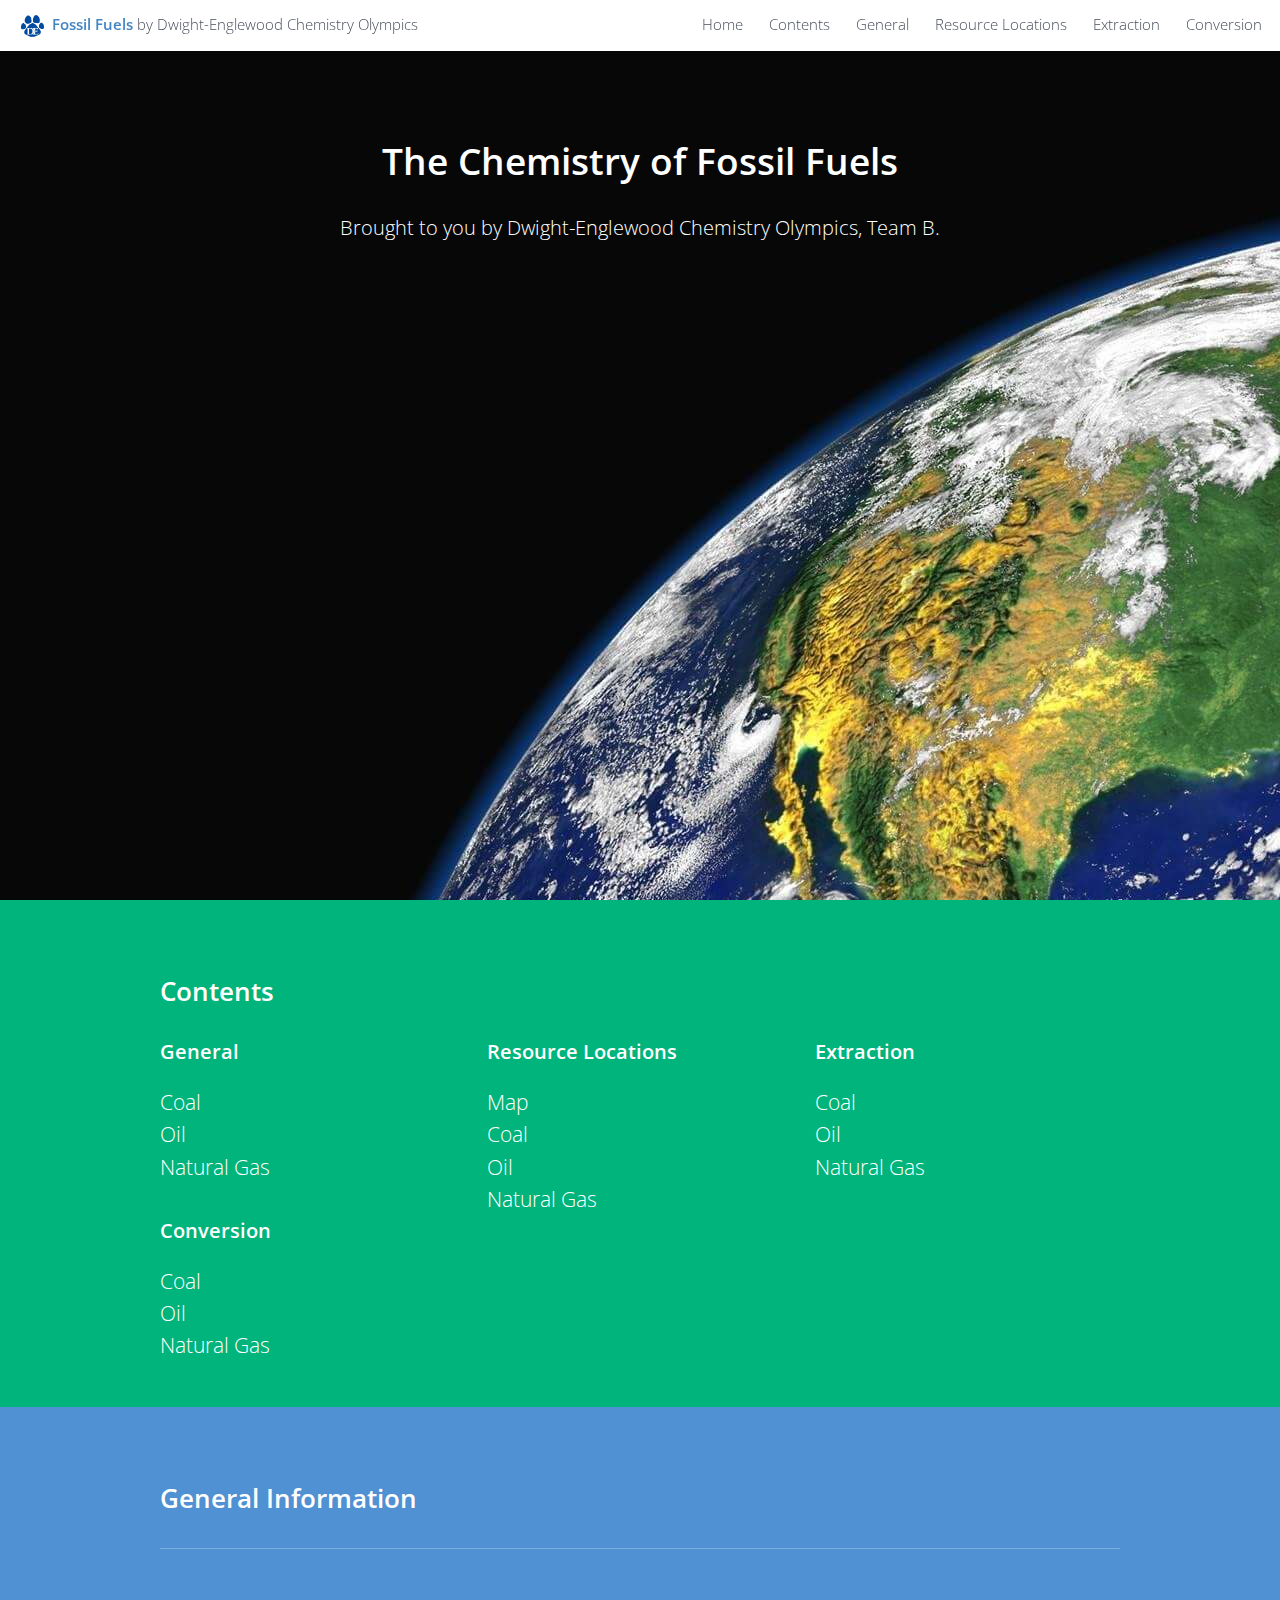
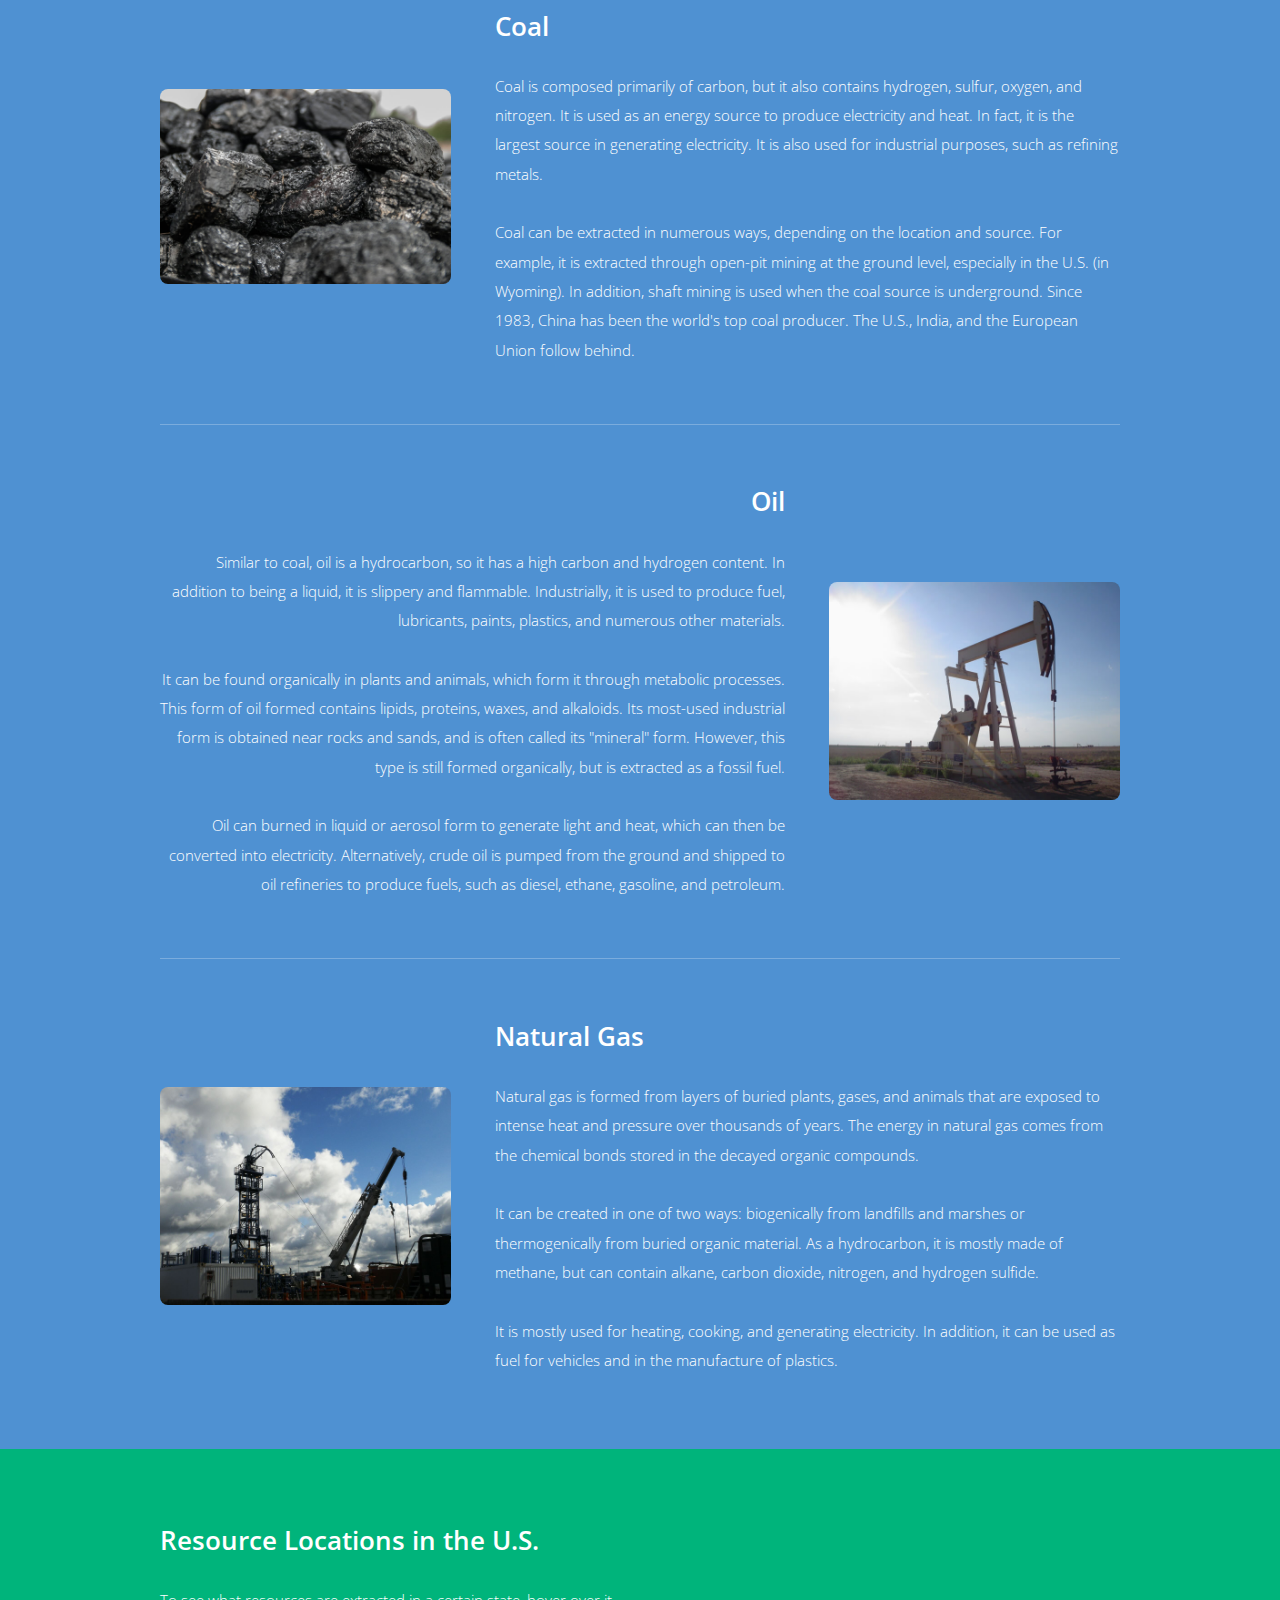
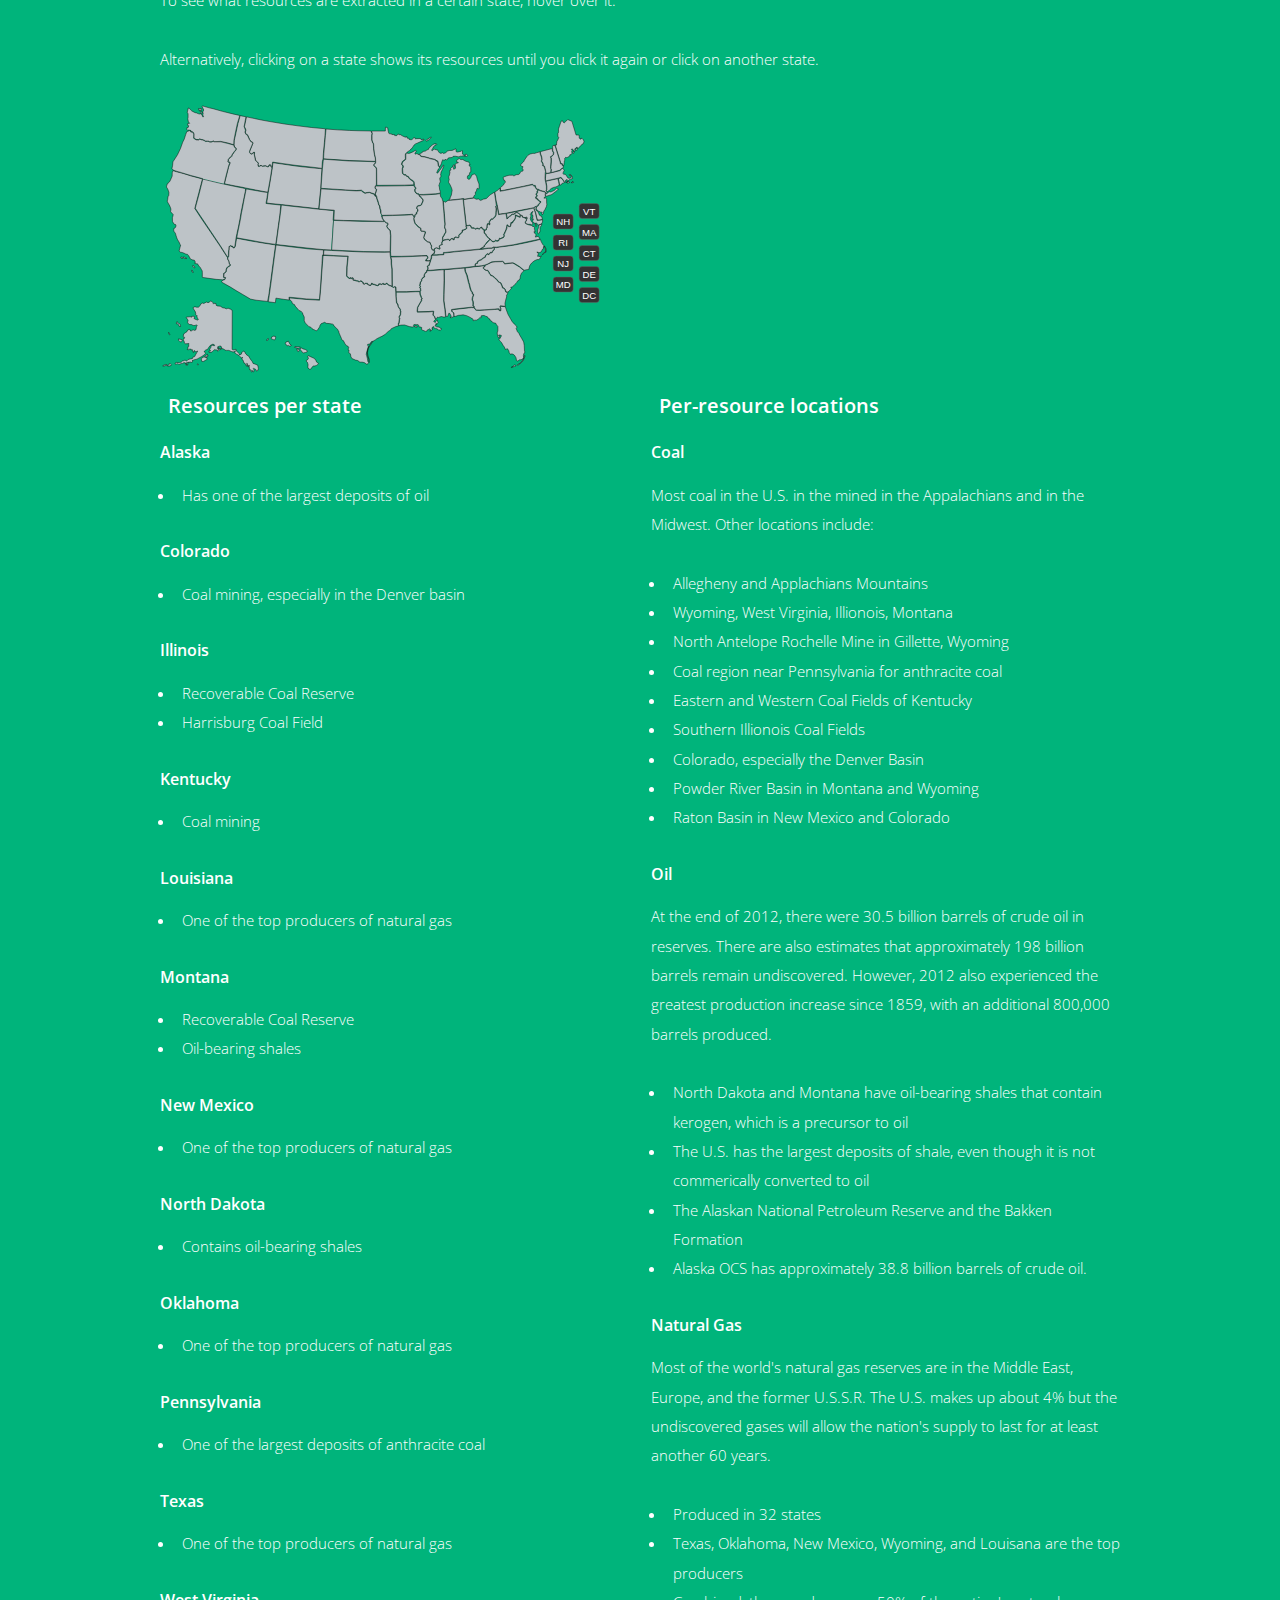
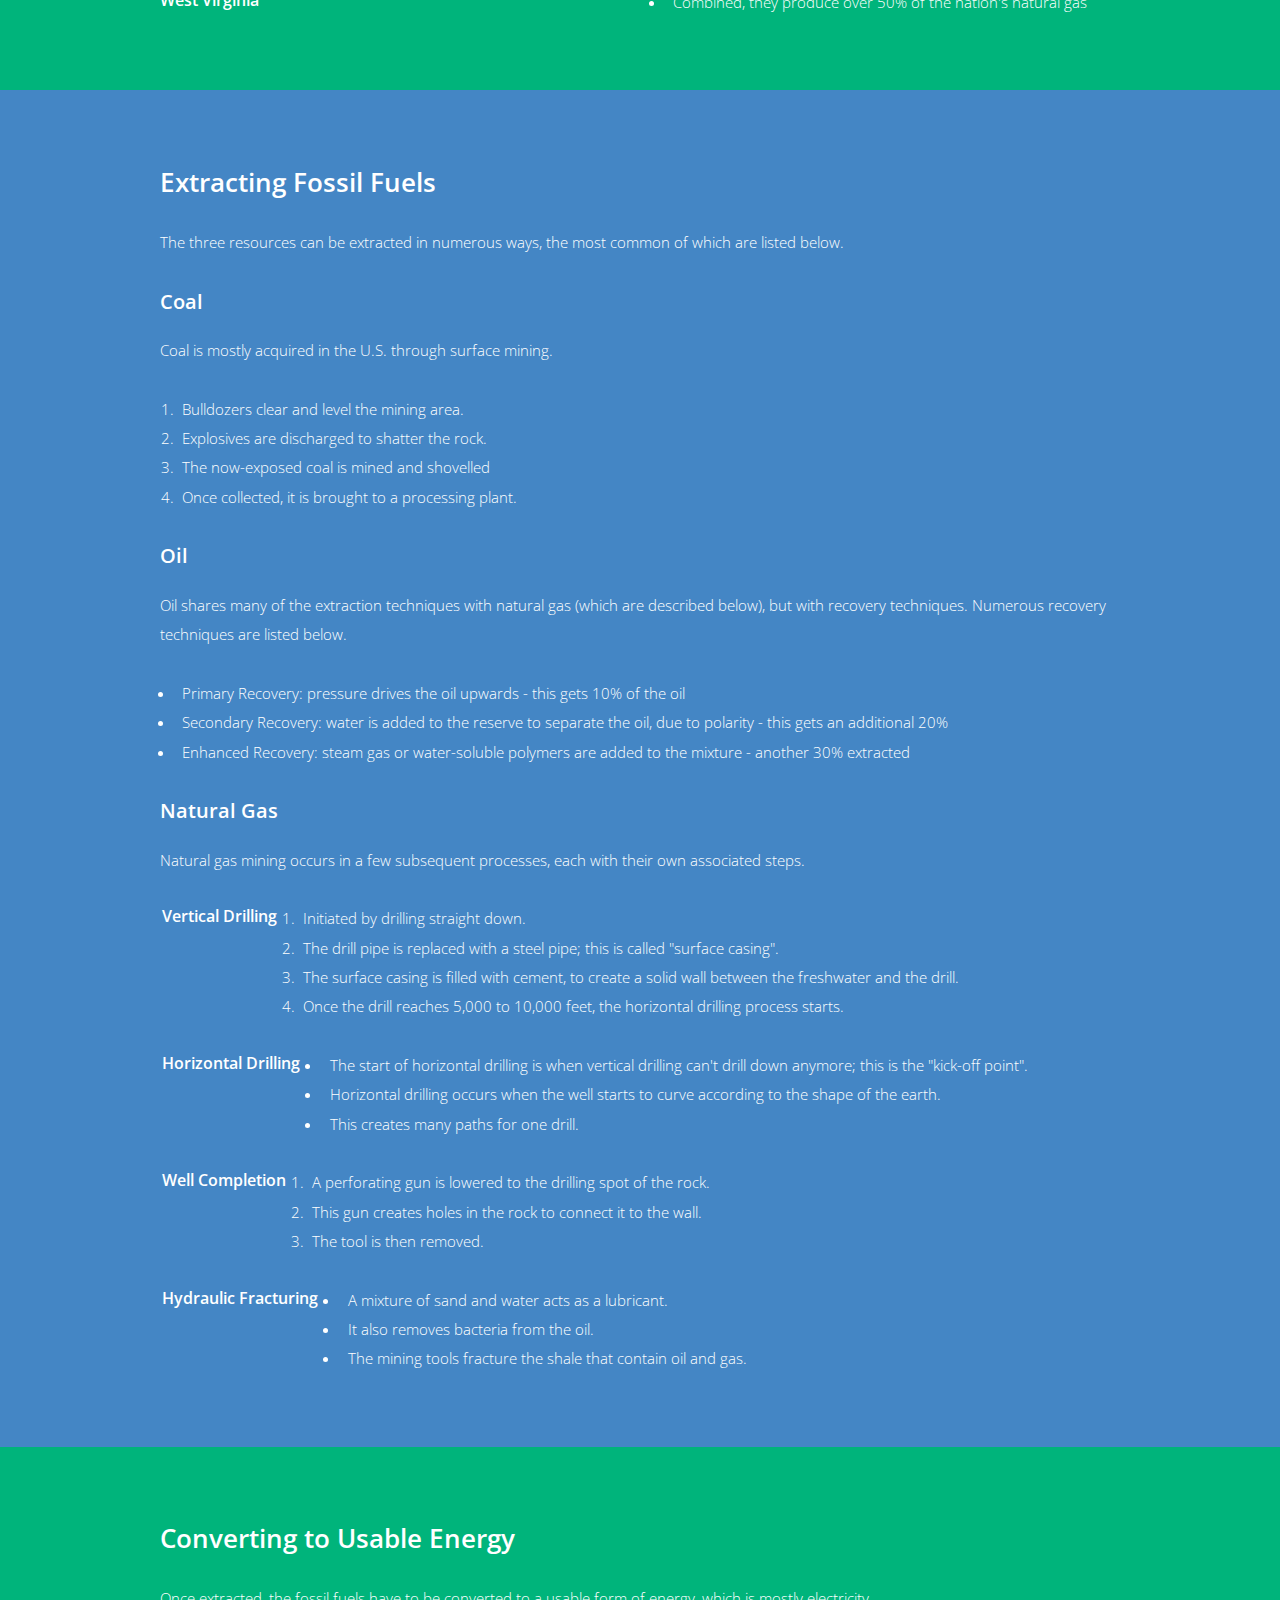
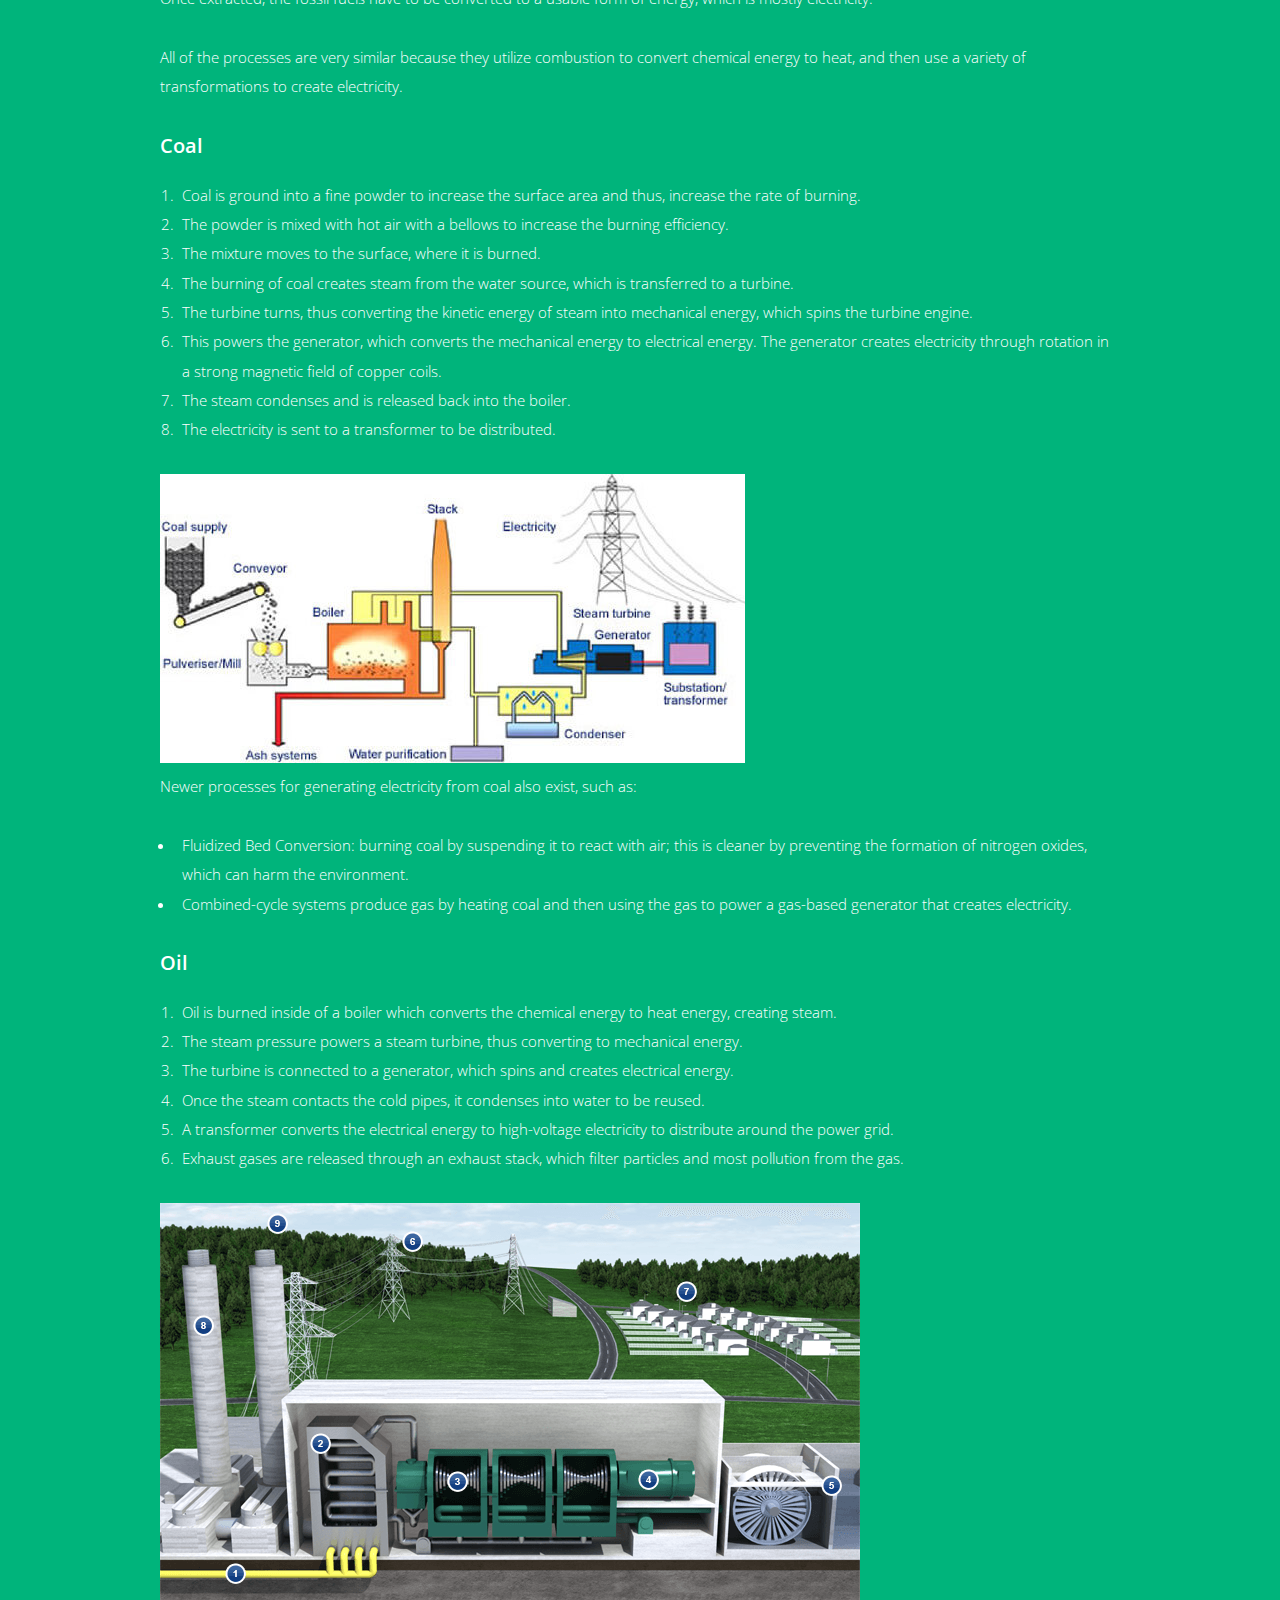
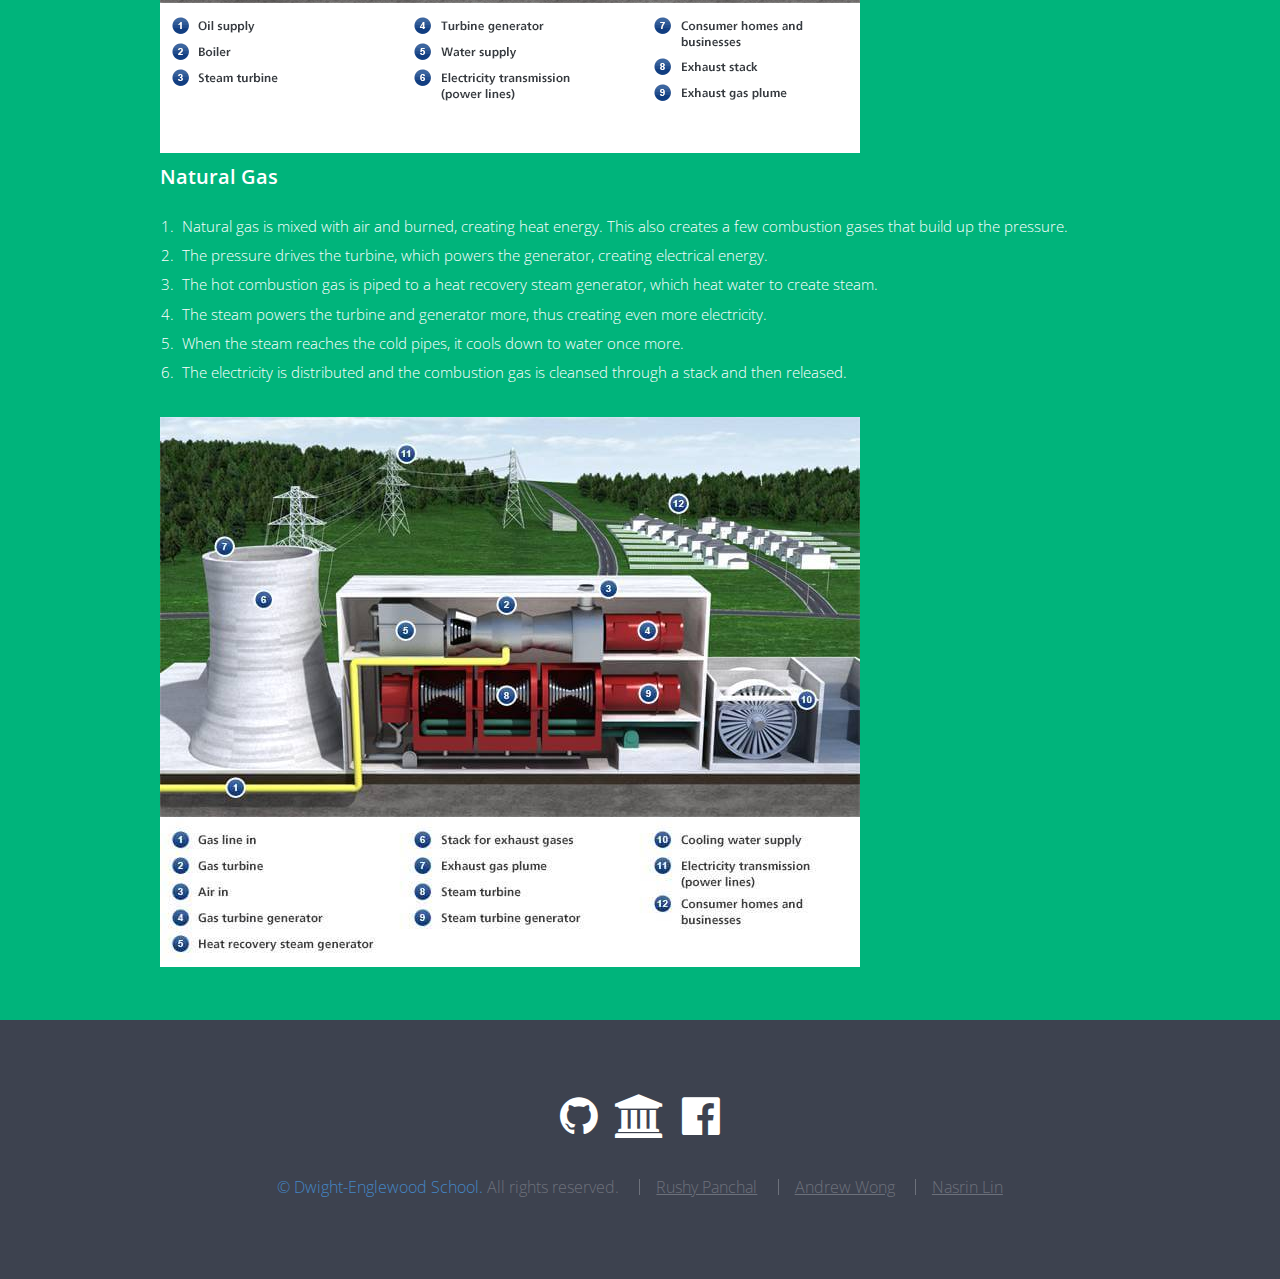
==== commit ad535252: "Finished conversion section" ====
--- a/index.html
+++ b/index.html
@@ -34,6 +34,7 @@
 				<li><a href="#general">General</a></li>
 				<li><a href="#locations">Resource Locations</a></li>
 				<li><a href="#extraction">Extraction</a></li>
+				<li><a href="#conversion">Conversion</a></li>
 			</ul>
 		</nav>
 	</header>
@@ -65,6 +66,20 @@
 						<a href = "#locations-coal">Coal</a>
 						<a href = "#locations-oil">Oil</a>
 						<a href = "#locations-gas">Natural Gas</a>
+					</div>
+					<div class = "4u 12u$(medium) contents-table float-left">
+						<h3>Extraction</h3>
+						<a href="#extraction-coal">Coal</a>
+						<a href="#extraction-oil">Oil</a>
+						<a href="#extraction-gas">Natural Gas</a>
+					</div>
+				</div>
+				<div class = "row">
+					<div class = "4u 12u$(medium) contents-table float-left">
+						<h3>Conversion</h3>
+						<a href="#conversion-coal">Coal</a>
+						<a href="#conversion-oil">Oil</a>
+						<a href="#conversion-gas">Natural Gas</a>
 					</div>
 				</div>
 			</section>
@@ -248,7 +263,9 @@
 		<header>
 			<h2>Converting to Usable Energy</h2>
 			<p>Once extracted, the fossil fuels have to be converted to a usable form of energy, which is mostly electricity.</p>
+			<p>All of the processes are very similar because they utilize combustion to convert chemical energy to heat, and then use a variety of transformations to create electricity.</p>
 			<section id = "conversion-coal" class = "12u">
+				<h3>Coal</h4>
 				<ol>
 					<li>Coal is ground into a fine powder to increase the surface area and thus, increase the rate of burning.</li>
 					<li>The powder is mixed with hot air with a bellows to increase the burning efficiency.</li>
@@ -259,12 +276,36 @@
 					<li>The steam condenses and is released back into the boiler.</li>
 					<li>The electricity is sent to a transformer to be distributed.</li>
 				</ol>
-			<img src = "images/converting-coal.jpg"/>
-			<p>Newer processes for generating electricity from coal also exist, such as:</p>
-			<ul>
-				<li>Fluidized Bed Conversion: burning coal by suspending it to react with air; this is cleaner by preventing the formation of nitrogen oxides, which can harm the environment.</li>
-				<li>Combined-cycle systems produce gas by heating coal and then using the gas to power a gas-based generator that creates electricity.</li>
-			</ul>
+				<img src = "images/converting-coal.jpg"/>
+				<p>Newer processes for generating electricity from coal also exist, such as:</p>
+				<ul>
+					<li>Fluidized Bed Conversion: burning coal by suspending it to react with air; this is cleaner by preventing the formation of nitrogen oxides, which can harm the environment.</li>
+					<li>Combined-cycle systems produce gas by heating coal and then using the gas to power a gas-based generator that creates electricity.</li>
+				</ul>
+			</section>
+			<section id = "conversion-oil" class = "12u">
+				<h3>Oil</h3>
+				<ol>
+					<li>Oil is burned inside of a boiler which converts the chemical energy to heat energy, creating steam.</li>
+					<li>The steam pressure powers a steam turbine, thus converting to mechanical energy.</li>
+					<li>The turbine is connected to a generator, which spins and creates electrical energy.</li>
+					<li>Once the steam contacts the cold pipes, it condenses into water to be reused.</li>
+					<li>A transformer converts the electrical energy to high-voltage electricity to distribute around the power grid.</li>
+					<li>Exhaust gases are released through an exhaust stack, which filter particles and most pollution from the gas.</li>
+				</ol>
+				<img src = "images/converting-oil.png"/>
+			</section>
+			<section id = "conversion-gas" class = "12u">
+				<h3>Natural Gas</h3>
+				<ol>
+					<li>Natural gas is mixed with air and burned, creating heat energy. This also creates a few combustion gases that build up the pressure.</li>
+					<li>The pressure drives the turbine, which powers the generator, creating electrical energy.</li>
+					<li>The hot combustion gas is piped to a heat recovery steam generator, which heat water to create steam.</li>
+					<li>The steam powers the turbine and generator more, thus creating even more electricity.</li>
+					<li>When the steam reaches the cold pipes, it cools down to water once more.</li>
+					<li>The electricity is distributed and the combustion gas is cleansed through a stack and then released.</li>
+				</ol>
+				<img src = "images/converting-gas.jpg"/>
 			</section>
 		</header>
 		</div>
--- a/css/custom-styles.css
+++ b/css/custom-styles.css
@@ -1,2 +1,2 @@
-@import url(font-awesome.min.css);@import "http://fonts.googleapis.com/css?family=Open+Sans:300,600";.center-parent,#footer{text-align:center}.center{margin-left:auto;margin-right:auto}.half{width:50%}.clear-left{clear:left}#header #logo{color:#4486c5}.logo-image{width:2em;height:auto;vertical-align:middle;padding-right:1px}#footer .copyright{font-size:1.1em}#footer .copyright .name{color:#4486c5}#footer .icons a{padding:0.15em;font-size:3em;color:white;-moz-transition:color 0.3s;-webkit-transition:color 0.3s;-o-transition:color 0.3s;-ms-transition:color 0.3s;transition:color 0.3s}#footer .icons a:hover{color:#4486c5}#footer .icons a img{width:1em;height:auto;-moz-filter:grayscale(50%);-webkit-filter:grayscale(50%);-o-filter:grayscale(50%);-ms-filter:grayscale(50%);filter:grayscale(50%);-moz-transition:-moz-filter 0.3s;-webkit-transition:-webkit-filter 0.3s;-o-transition:-o-filter 0.3s;-ms-transition:-ms-filter 0.3s}#footer .icons a img:hover{-moz-filter:none;-webkit-filter:none;-o-filter:none;-ms-filter:none;filter:none}#banner{min-height:100vh;max-height:100vh;background-image:url("../images/earth.jpg")}.spotlight .image img{border-radius:inherit}.contents-table a{font-size:16pt;color:white;text-decoration:none;border-bottom:1px solid transparent;-moz-transition:border-color 0.3s;-webkit-transition:border-color 0.3s;-o-transition:border-color 0.3s;-ms-transition:border-color 0.3s;transition:border-color 0.3s}.contents-table a:hover,.contents-table a:focus{color:white;border-color:white}.contents-table a:after{content:"\a";white-space:pre}.toggler{font-size:50px;color:white;-moz-transition:color 0.3s;-webkit-transition:color 0.3s;-o-transition:color 0.3s;-ms-transition:color 0.3s;transition:color 0.3s}.toggler:hover{color:#4486c5}.float-left{float:left}.float-right{float:right}.expanding-group{max-height:30vh;overflow-y:scroll}#state-info{float:right}#state-info div{overflow:hidden;display:none}#state-info div.active{display:block}@media (max-width: 768px){#titleBar .title span{display:none}}
+@import url(font-awesome.min.css);@import "http://fonts.googleapis.com/css?family=Open+Sans:300,600";img{max-width:90vw}.center-parent,#footer{text-align:center}.center{margin-left:auto;margin-right:auto}.half{width:50%}.clear-left{clear:left}#header #logo{color:#4486c5}#header,#titleBar{opacity:0.8;-moz-transition:opacity 0.5s;-webkit-transition:opacity 0.5s;-o-transition:opacity 0.5s;-ms-transition:opacity 0.5s;transition:opacity 0.5s}#header:hover,#titleBar:hover{opacity:1}.logo-image{width:2em;height:auto;vertical-align:middle;padding-right:1px}#footer .copyright{font-size:1.1em}#footer .copyright .name{color:#4486c5}#footer .icons a{padding:0.15em;font-size:3em;color:white;-moz-transition:color 0.3s;-webkit-transition:color 0.3s;-o-transition:color 0.3s;-ms-transition:color 0.3s;transition:color 0.3s}#footer .icons a:hover{color:#4486c5}#footer .icons a img{width:1em;height:auto;-moz-filter:grayscale(50%);-webkit-filter:grayscale(50%);-o-filter:grayscale(50%);-ms-filter:grayscale(50%);filter:grayscale(50%);-moz-transition:-moz-filter 0.3s;-webkit-transition:-webkit-filter 0.3s;-o-transition:-o-filter 0.3s;-ms-transition:-ms-filter 0.3s}#footer .icons a img:hover{-moz-filter:none;-webkit-filter:none;-o-filter:none;-ms-filter:none;filter:none}#banner{min-height:100vh;max-height:100vh;background-image:url("../images/earth.jpg")}.spotlight .image img{border-radius:inherit}.contents-table a{font-size:16pt;color:white;text-decoration:none;border-bottom:1px solid transparent;-moz-transition:border-color 0.3s;-webkit-transition:border-color 0.3s;-o-transition:border-color 0.3s;-ms-transition:border-color 0.3s;transition:border-color 0.3s}.contents-table a:hover,.contents-table a:focus{color:white;border-color:white}.contents-table a:after{content:"\a";white-space:pre}.toggler{font-size:50px;color:white;-moz-transition:color 0.3s;-webkit-transition:color 0.3s;-o-transition:color 0.3s;-ms-transition:color 0.3s;transition:color 0.3s}.toggler:hover{color:#4486c5}.float-left{float:left}.float-right{float:right}.expanding-group{max-height:30vh;overflow-y:scroll}#state-info{float:right}#state-info div{overflow:hidden;display:none}#state-info div.active{display:block}@media (max-width: 768px){#titleBar .title span{display:none}}
 /*# sourceMappingURL=custom-styles.css.map */
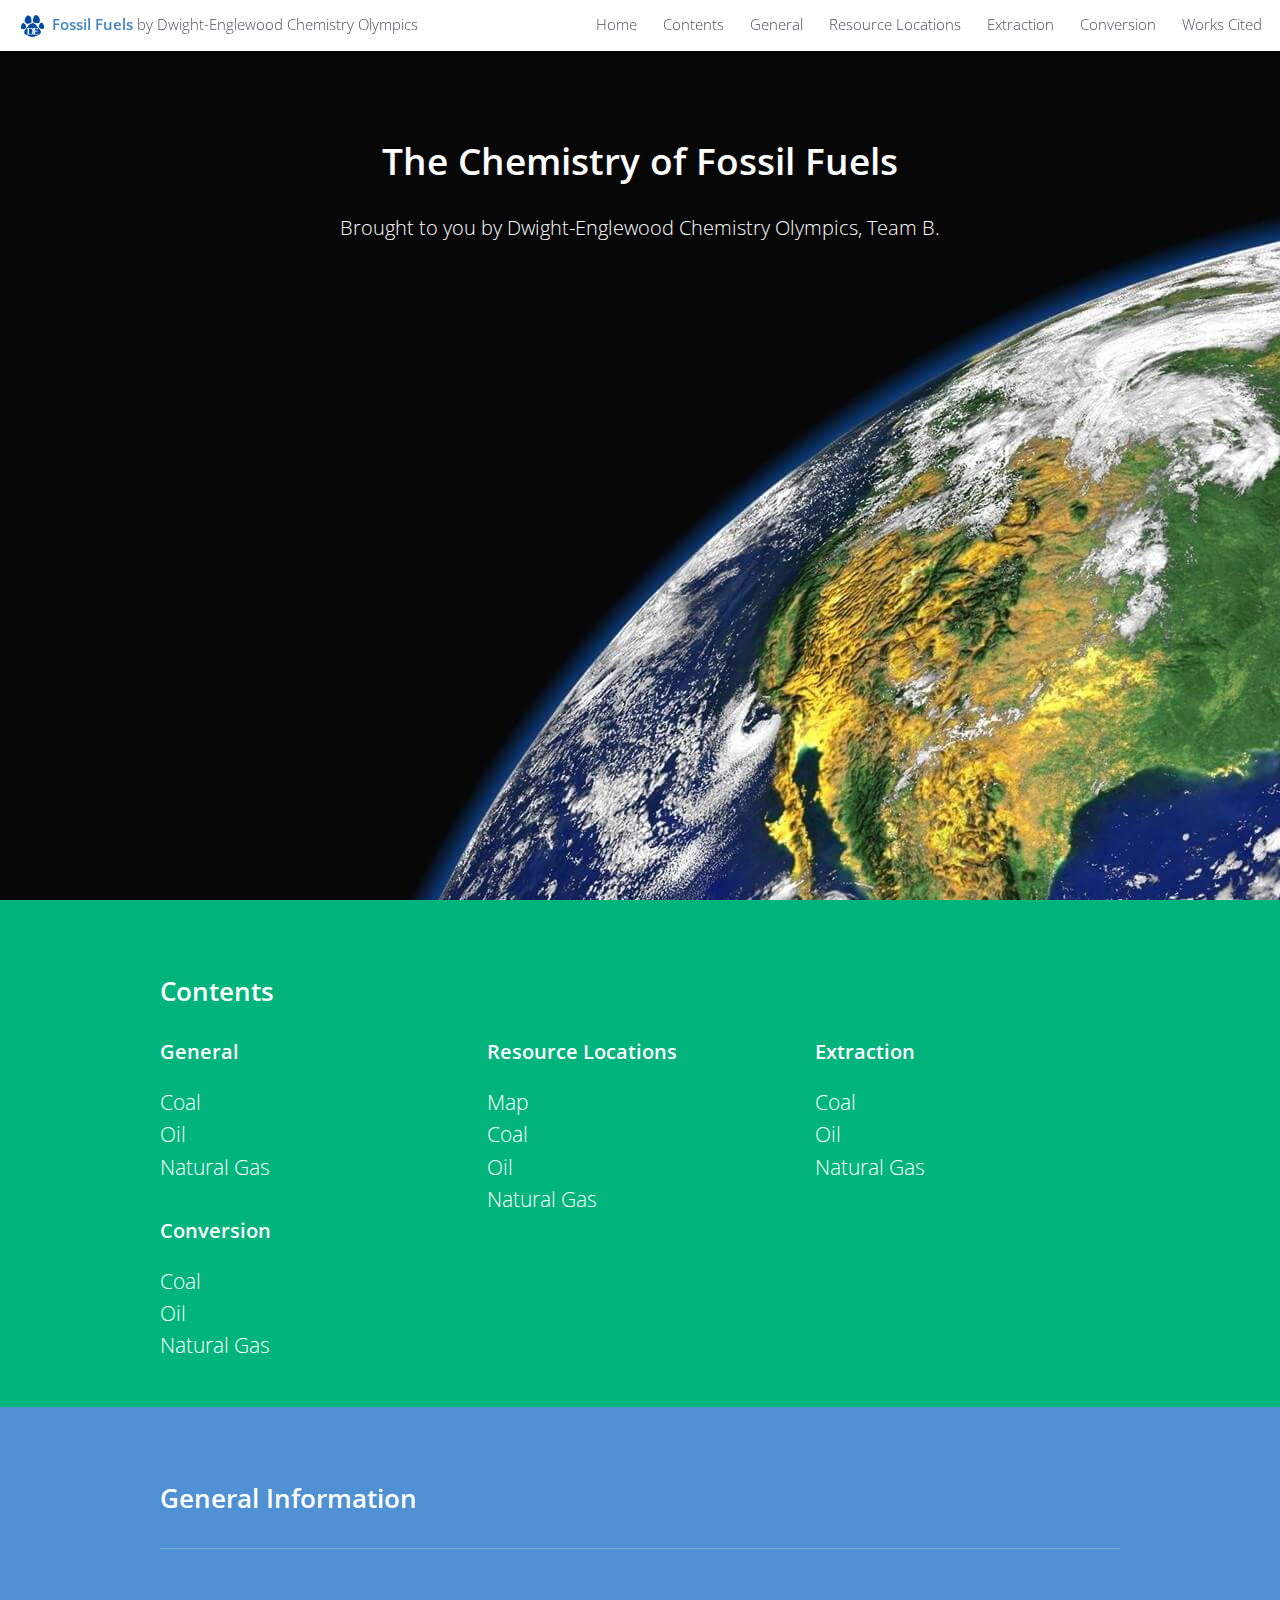
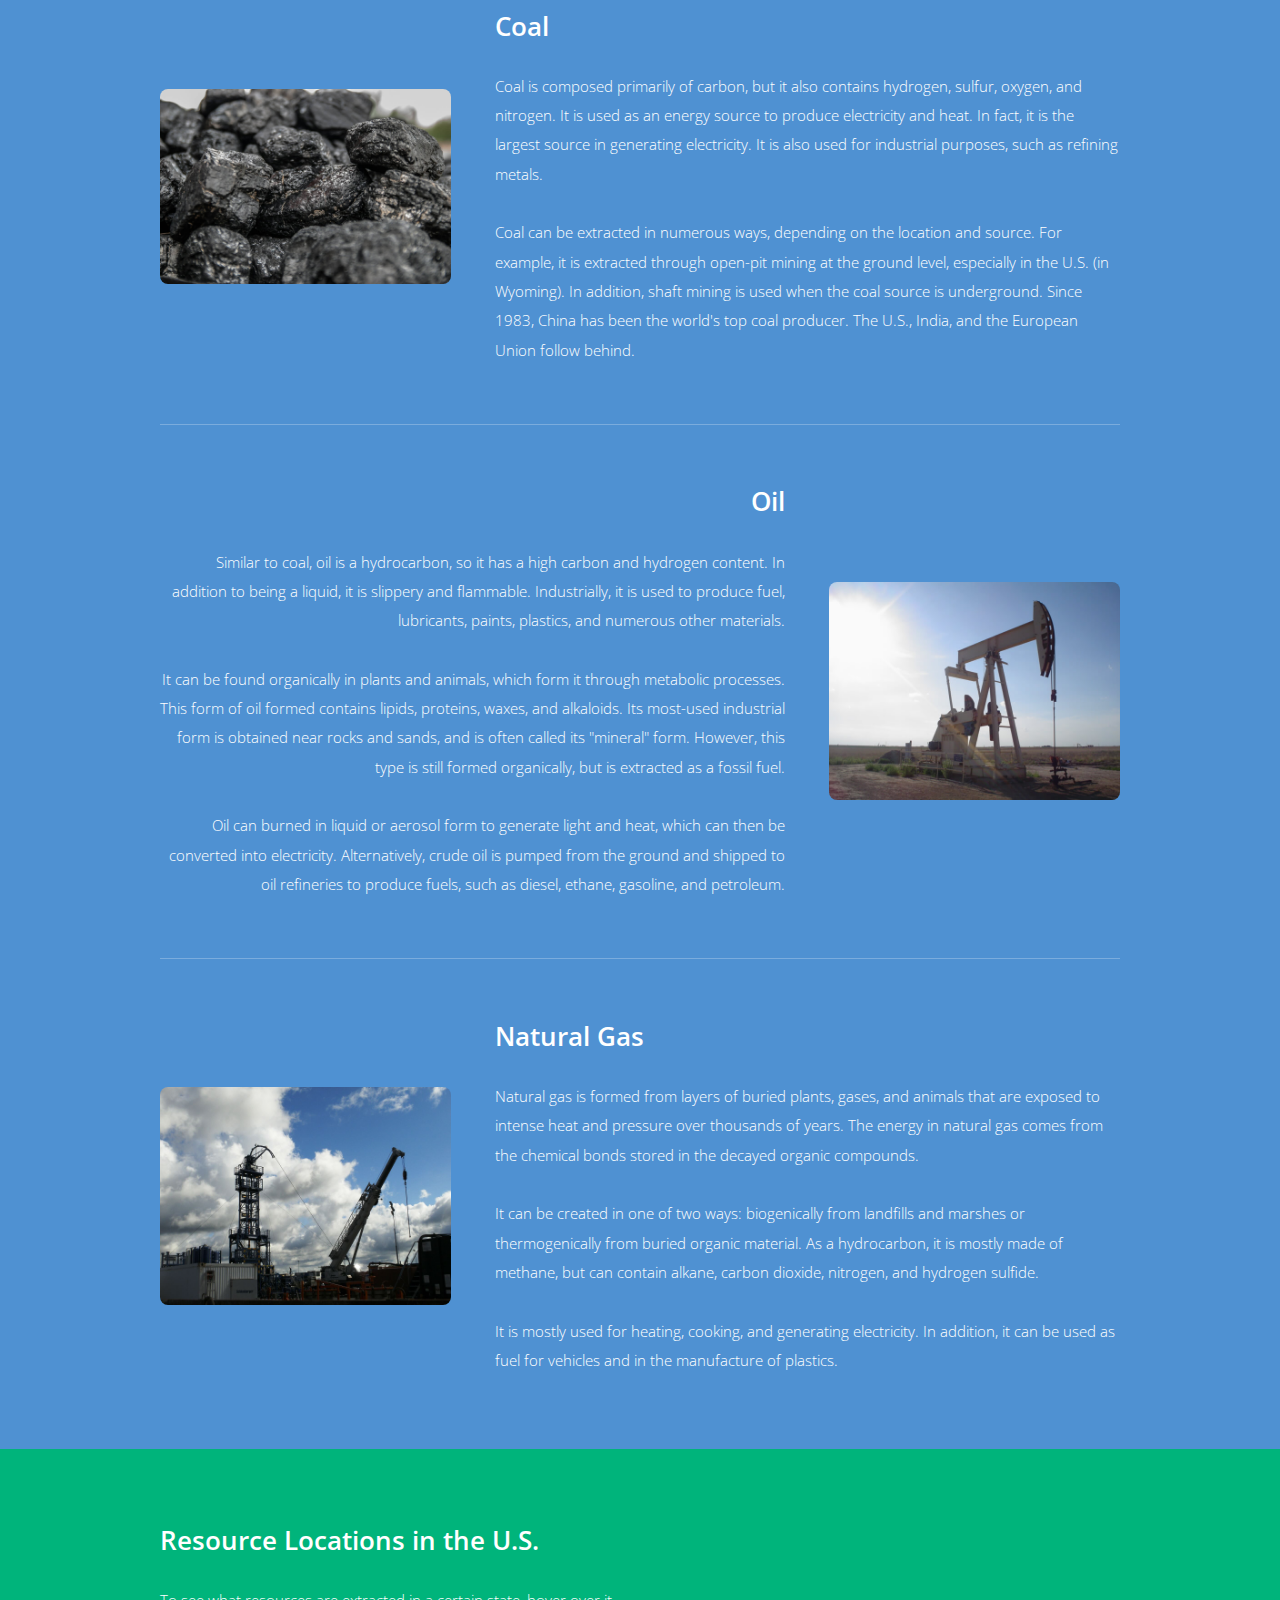
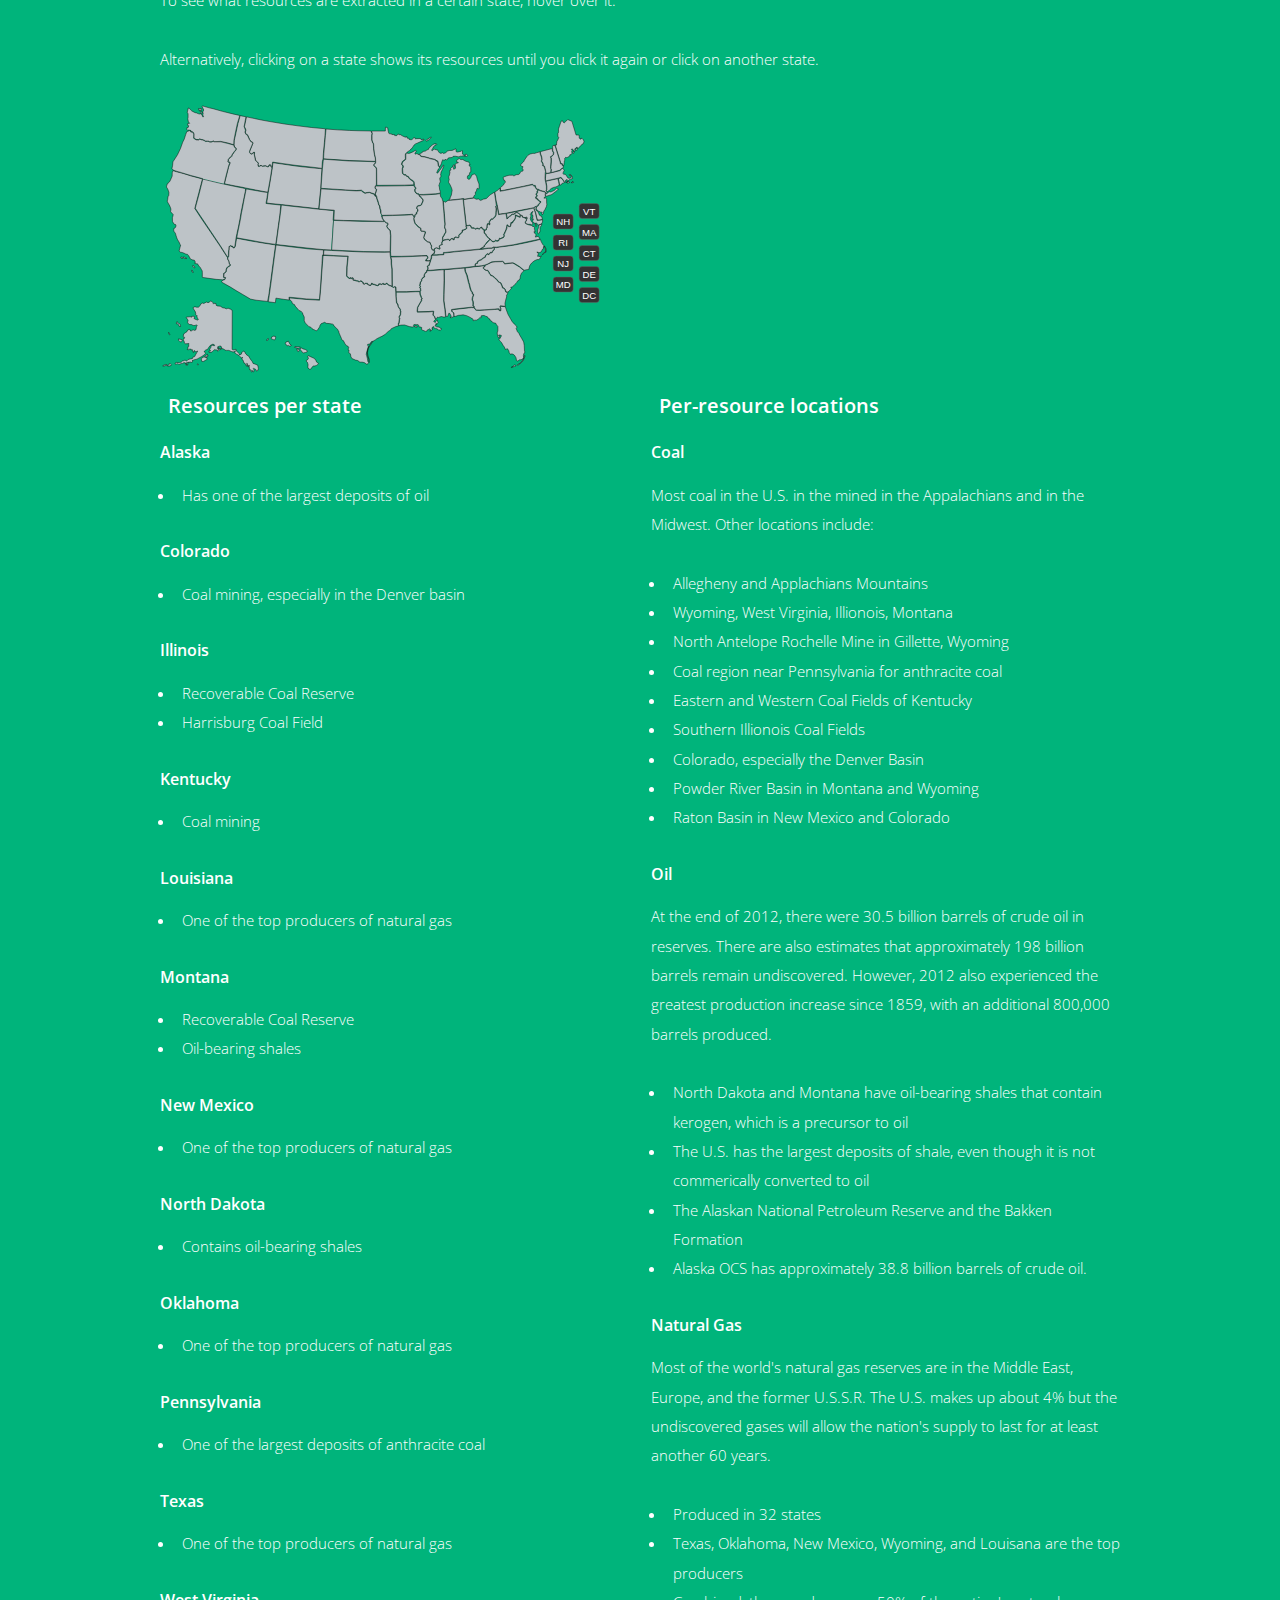
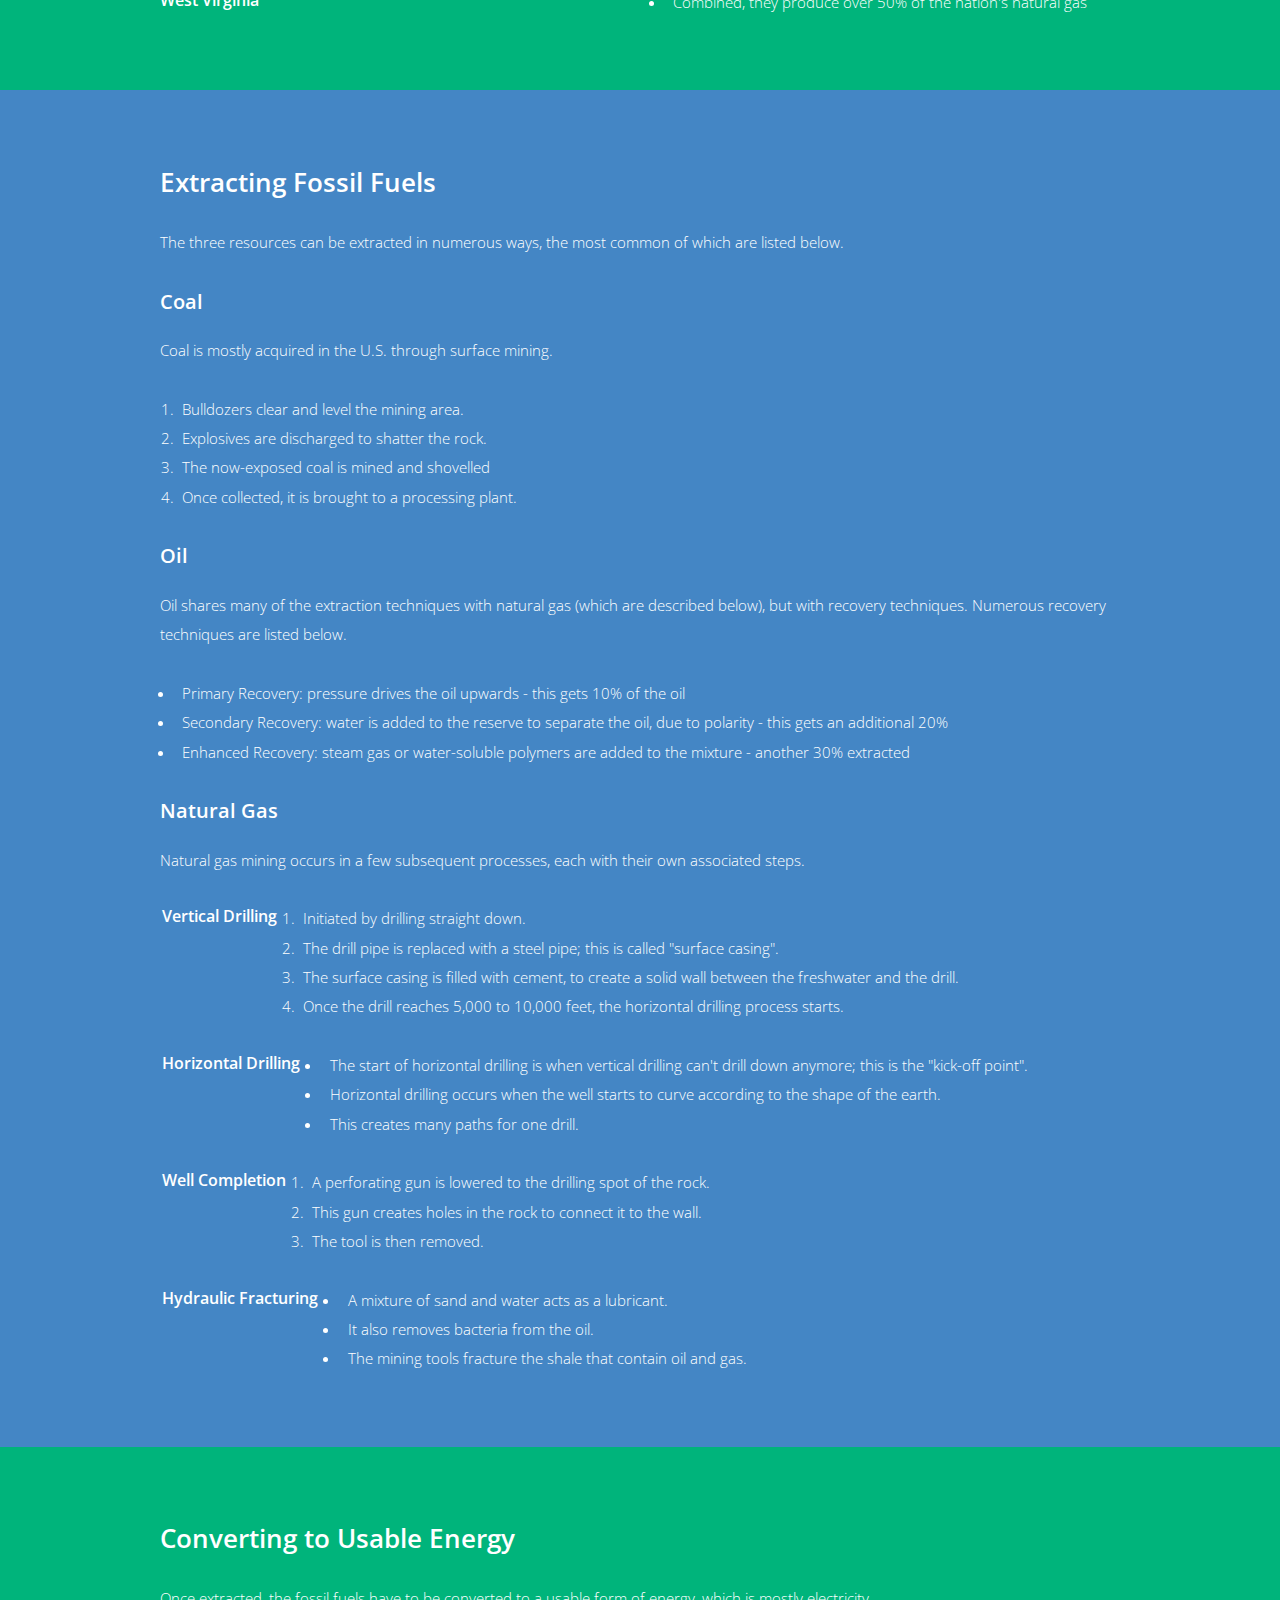
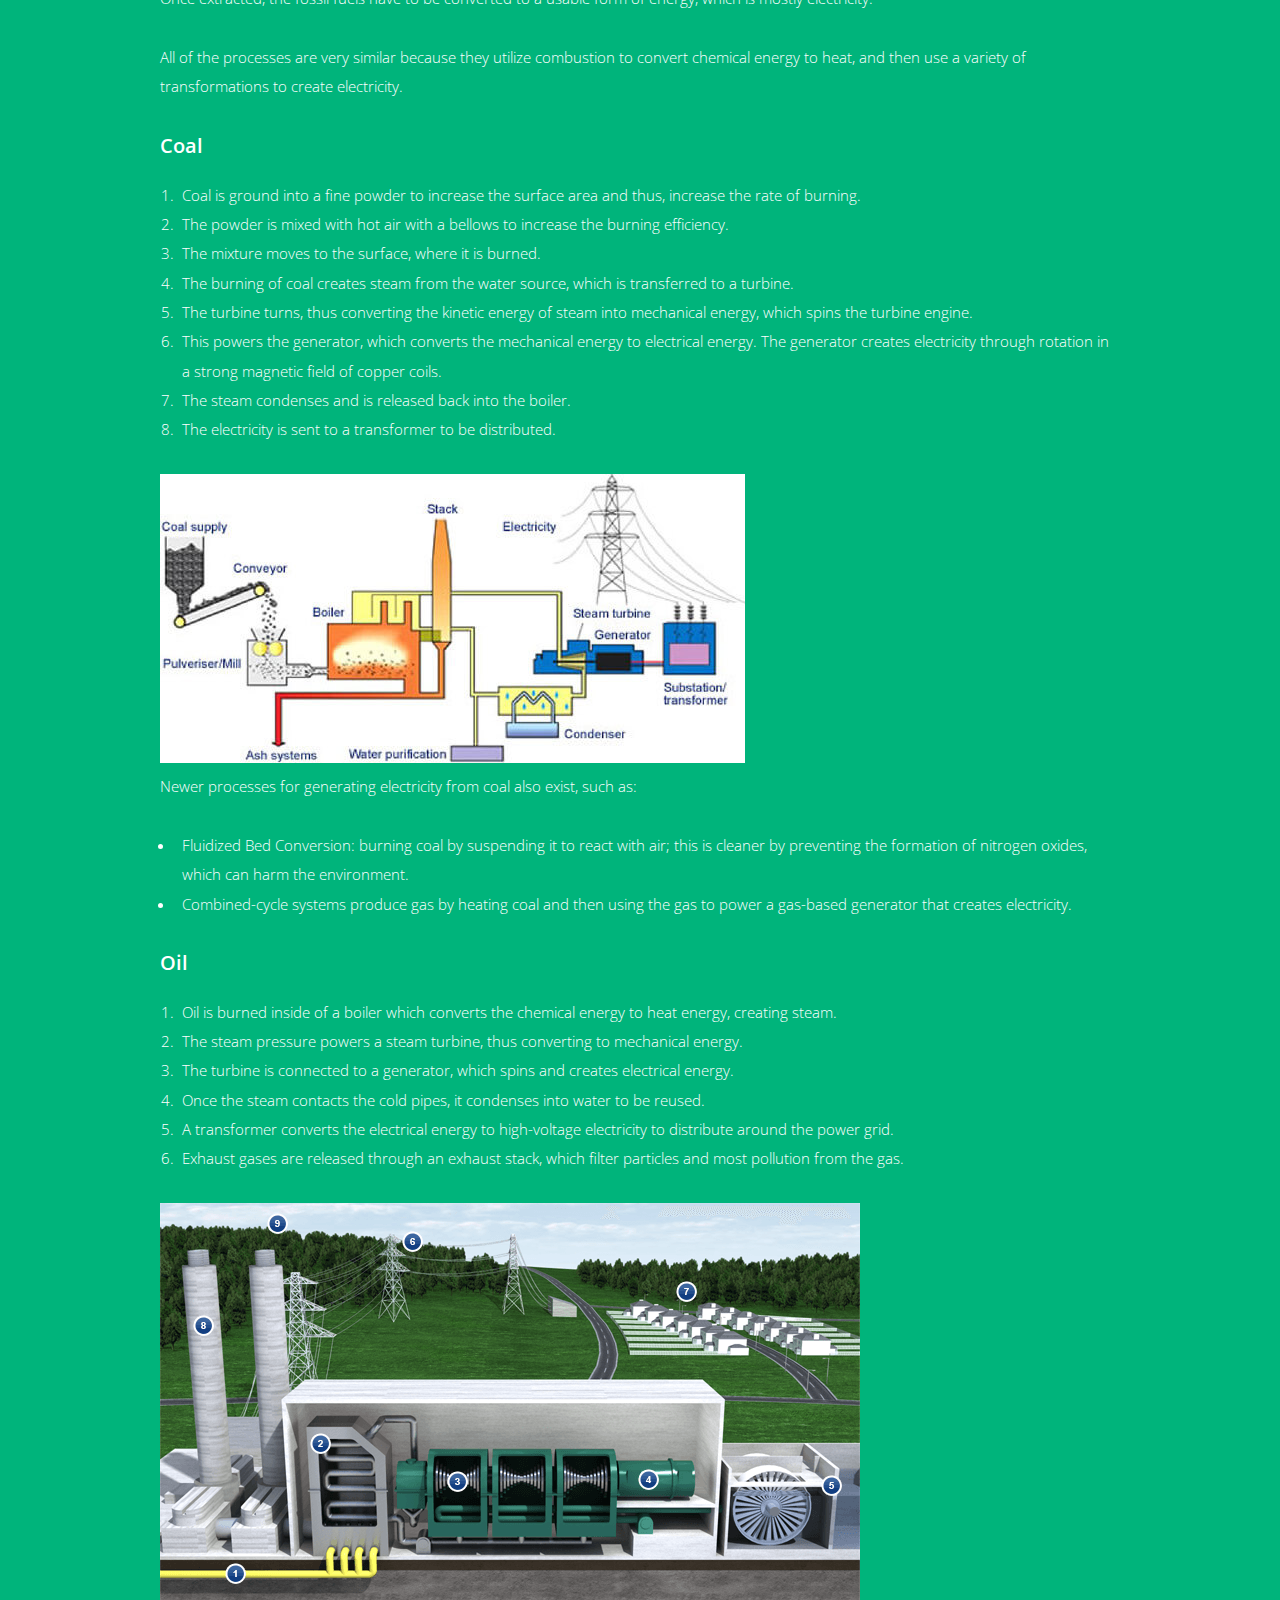
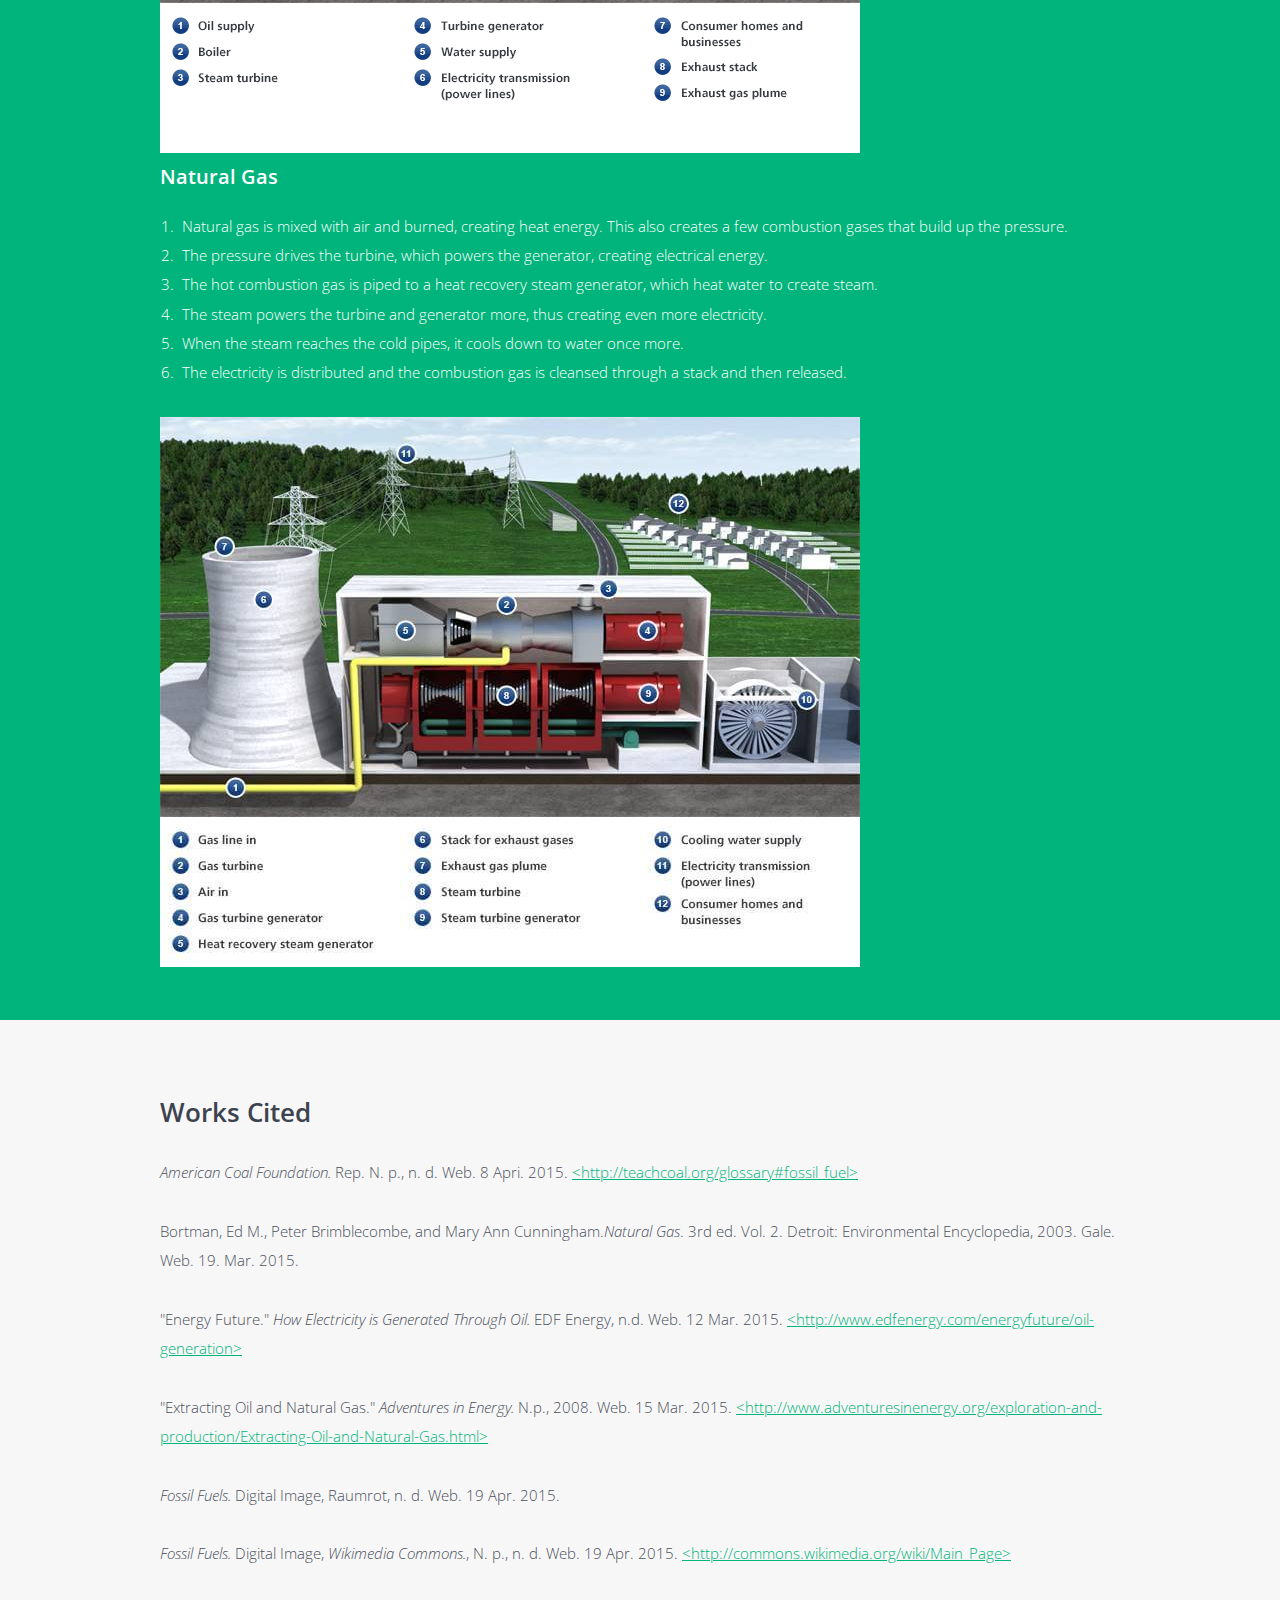
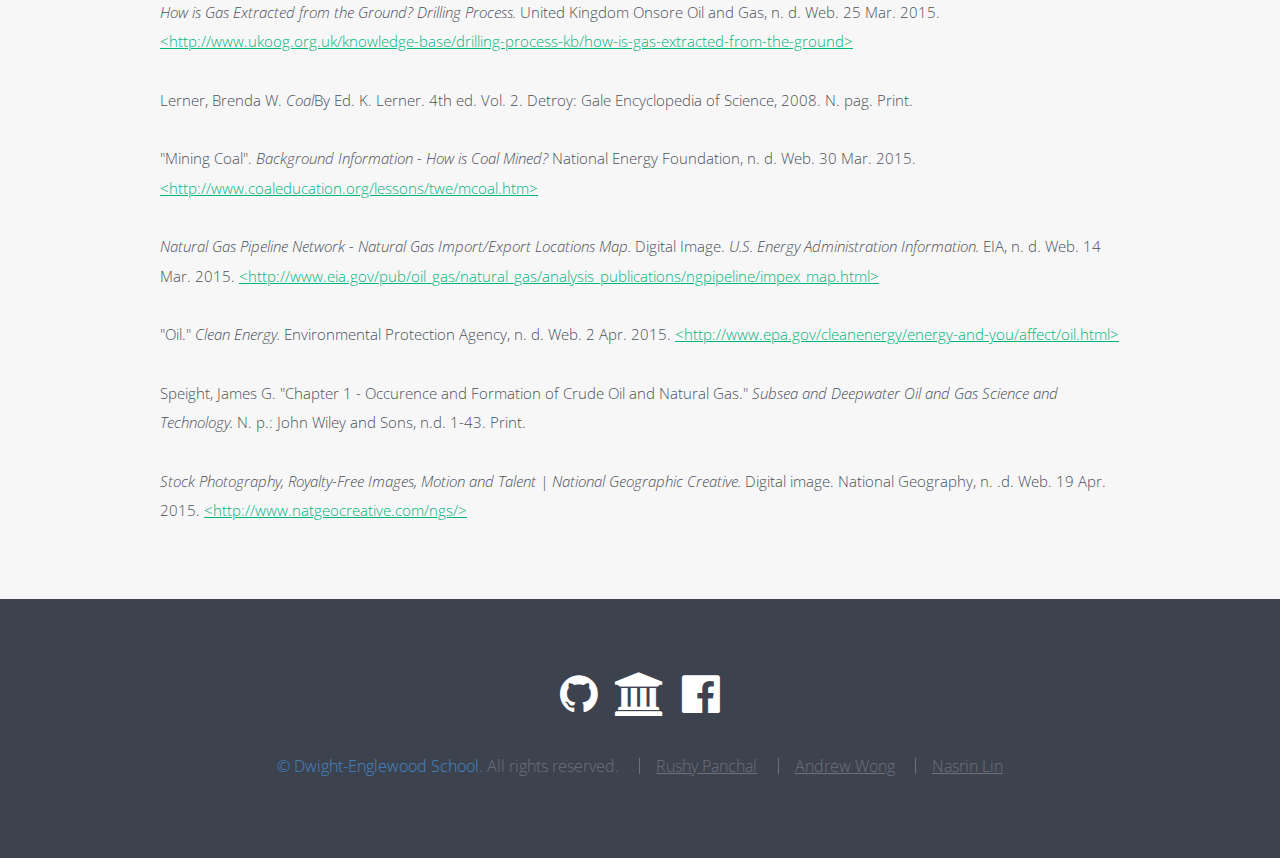
==== commit 8bf91a60: "Added bibliography to the bottom" ====
--- a/index.html
+++ b/index.html
@@ -29,12 +29,13 @@
 		</a></h1>
 		<nav id="nav">
 			<ul>
-				<li><a href="index.html">Home</a></li>
+				<li><a href="#banner">Home</a></li>
 				<li><a href = "#contents">Contents</a></li>
 				<li><a href="#general">General</a></li>
 				<li><a href="#locations">Resource Locations</a></li>
 				<li><a href="#extraction">Extraction</a></li>
 				<li><a href="#conversion">Conversion</a></li>
+				<li><a href="#bibliography">Works Cited</a></li>
 			</ul>
 		</nav>
 	</header>
@@ -310,6 +311,38 @@
 		</header>
 		</div>
 	</section>
+	<section id = "bibliography" class = "wrapper style4">
+		<div class = "container">
+			<header>
+				<h2>Works Cited</h2>
+			</header>
+			<p class="citation"><i>American Coal Foundation.</i> Rep. N. p., n. d. Web. 8 Apri. 2015. <a href = "http://teachcoal.org/glossary#fossil_fuel">http://teachcoal.org/glossary#fossil_fuel</a></p>
+
+			<p class="citation">Bortman, Ed M., Peter Brimblecombe, and Mary Ann Cunningham.<i>Natural Gas</i>. 3rd ed. Vol. 2. Detroit: Environmental Encyclopedia, 2003. Gale. Web. 19. Mar. 2015.</p>
+
+			<p class="citation">"Energy Future." <i>How Electricity is Generated Through Oil.</i> EDF Energy, n.d. Web. 12 Mar. 2015. <a href = "http://www.edfenergy.com/energyfuture/oil-generation">http://www.edfenergy.com/energyfuture/oil-generation</a></p>
+
+			<p class="citation">"Extracting Oil and Natural Gas." <i>Adventures in Energy.</i> N.p., 2008. Web. 15 Mar. 2015. <a href = "http://www.adventuresinenergy.org/exploration-and-production/Extracting-Oil-and-Natural-Gas.html">http://www.adventuresinenergy.org/exploration-and-production/Extracting-Oil-and-Natural-Gas.html</a></p>
+
+			<p class="citation"><i>Fossil Fuels.</i> Digital Image, Raumrot, n. d. Web. 19 Apr. 2015.</p>
+
+			<p class="citation"><i>Fossil Fuels.</i> Digital Image, <i>Wikimedia Commons.</i>, N. p., n. d. Web. 19 Apr. 2015. <a href = "http://commons.wikimedia.org/wiki/Main_Page">http://commons.wikimedia.org/wiki/Main_Page</a></p>
+
+			<p class="citation"><i>How is Gas Extracted from the Ground? Drilling Process.</i> United Kingdom Onsore Oil and Gas, n. d. Web. 25 Mar. 2015. <a href = "http://www.ukoog.org.uk/knowledge-base/drilling-process-kb/how-is-gas-extracted-from-the-ground">http://www.ukoog.org.uk/knowledge-base/drilling-process-kb/how-is-gas-extracted-from-the-ground</a></p>
+
+			<p class="citation">Lerner, Brenda W. <i>Coal</i>By Ed. K. Lerner. 4th ed. Vol. 2. Detroy: Gale Encyclopedia of Science, 2008. N. pag. Print.</p>
+
+			<p class="citation">"Mining Coal". <i>Background Information - How is Coal Mined?</i> National Energy Foundation, n. d. Web. 30 Mar. 2015. <a href ="http://www.coaleducation.org/lessons/twe/mcoal.htm">http://www.coaleducation.org/lessons/twe/mcoal.htm</a></p>
+
+			<p class="citation"><i>Natural Gas Pipeline Network - Natural Gas Import/Export Locations Map.</i> Digital Image. <i>U.S. Energy Administration Information.</i> EIA, n. d. Web. 14 Mar. 2015. <a href="http://www.eia.gov/pub/oil_gas/natural_gas/analysis_publications/ngpipeline/impex_map.html">http://www.eia.gov/pub/oil_gas/natural_gas/analysis_publications/ngpipeline/impex_map.html</a></p>
+
+			<p class="citation">"Oil." <i>Clean Energy.</i> Environmental Protection Agency, n. d. Web. 2 Apr. 2015. <a href="http://www.epa.gov/cleanenergy/energy-and-you/affect/oil.html">http://www.epa.gov/cleanenergy/energy-and-you/affect/oil.html</a></p>
+
+			<p class="citation">Speight, James G. "Chapter 1 - Occurence and Formation of Crude Oil and Natural Gas." <i>Subsea and Deepwater Oil and Gas Science and Technology.</i> N. p.: John Wiley and Sons, n.d. 1-43. Print.</p>
+
+			<p class="citation"><i>Stock Photography, Royalty-Free Images, Motion and Talent | National Geographic Creative.</i> Digital image. National Geography, n. .d. Web. 19 Apr. 2015. <a href="http://www.natgeocreative.com/ngs/">http://www.natgeocreative.com/ngs/</a></p>
+		</div>
+	</section>
 </body>
 
 	<footer id = "footer">
--- a/css/custom-styles.css
+++ b/css/custom-styles.css
@@ -1,2 +1,2 @@
-@import url(font-awesome.min.css);@import "http://fonts.googleapis.com/css?family=Open+Sans:300,600";img{max-width:90vw}.center-parent,#footer{text-align:center}.center{margin-left:auto;margin-right:auto}.half{width:50%}.clear-left{clear:left}#header #logo{color:#4486c5}#header,#titleBar{opacity:0.8;-moz-transition:opacity 0.5s;-webkit-transition:opacity 0.5s;-o-transition:opacity 0.5s;-ms-transition:opacity 0.5s;transition:opacity 0.5s}#header:hover,#titleBar:hover{opacity:1}.logo-image{width:2em;height:auto;vertical-align:middle;padding-right:1px}#footer .copyright{font-size:1.1em}#footer .copyright .name{color:#4486c5}#footer .icons a{padding:0.15em;font-size:3em;color:white;-moz-transition:color 0.3s;-webkit-transition:color 0.3s;-o-transition:color 0.3s;-ms-transition:color 0.3s;transition:color 0.3s}#footer .icons a:hover{color:#4486c5}#footer .icons a img{width:1em;height:auto;-moz-filter:grayscale(50%);-webkit-filter:grayscale(50%);-o-filter:grayscale(50%);-ms-filter:grayscale(50%);filter:grayscale(50%);-moz-transition:-moz-filter 0.3s;-webkit-transition:-webkit-filter 0.3s;-o-transition:-o-filter 0.3s;-ms-transition:-ms-filter 0.3s}#footer .icons a img:hover{-moz-filter:none;-webkit-filter:none;-o-filter:none;-ms-filter:none;filter:none}#banner{min-height:100vh;max-height:100vh;background-image:url("../images/earth.jpg")}.spotlight .image img{border-radius:inherit}.contents-table a{font-size:16pt;color:white;text-decoration:none;border-bottom:1px solid transparent;-moz-transition:border-color 0.3s;-webkit-transition:border-color 0.3s;-o-transition:border-color 0.3s;-ms-transition:border-color 0.3s;transition:border-color 0.3s}.contents-table a:hover,.contents-table a:focus{color:white;border-color:white}.contents-table a:after{content:"\a";white-space:pre}.toggler{font-size:50px;color:white;-moz-transition:color 0.3s;-webkit-transition:color 0.3s;-o-transition:color 0.3s;-ms-transition:color 0.3s;transition:color 0.3s}.toggler:hover{color:#4486c5}.float-left{float:left}.float-right{float:right}.expanding-group{max-height:30vh;overflow-y:scroll}#state-info{float:right}#state-info div{overflow:hidden;display:none}#state-info div.active{display:block}@media (max-width: 768px){#titleBar .title span{display:none}}
+@import url(font-awesome.min.css);@import "http://fonts.googleapis.com/css?family=Open+Sans:300,600";img{max-width:90vw}.center-parent,#footer{text-align:center}.center{margin-left:auto;margin-right:auto}.half{width:50%}.clear-left{clear:left}#header #logo{color:#4486c5}.citation a:before{content:"<"}.citation a:after{content:">"}.citation::first-line{margin-left:64px}#header,#titleBar{opacity:0.8;-moz-transition:opacity 0.5s;-webkit-transition:opacity 0.5s;-o-transition:opacity 0.5s;-ms-transition:opacity 0.5s;transition:opacity 0.5s}#header:hover,#titleBar:hover{opacity:1}.logo-image{width:2em;height:auto;vertical-align:middle;padding-right:1px}#footer .copyright{font-size:1.1em}#footer .copyright .name{color:#4486c5}#footer .icons a{padding:0.15em;font-size:3em;color:white;-moz-transition:color 0.3s;-webkit-transition:color 0.3s;-o-transition:color 0.3s;-ms-transition:color 0.3s;transition:color 0.3s}#footer .icons a:hover{color:#4486c5}#footer .icons a img{width:1em;height:auto;-moz-filter:grayscale(50%);-webkit-filter:grayscale(50%);-o-filter:grayscale(50%);-ms-filter:grayscale(50%);filter:grayscale(50%);-moz-transition:-moz-filter 0.3s;-webkit-transition:-webkit-filter 0.3s;-o-transition:-o-filter 0.3s;-ms-transition:-ms-filter 0.3s}#footer .icons a img:hover{-moz-filter:none;-webkit-filter:none;-o-filter:none;-ms-filter:none;filter:none}#banner{min-height:100vh;max-height:100vh;background-image:url("../images/earth.jpg")}.spotlight .image img{border-radius:inherit}.contents-table a{font-size:16pt;color:white;text-decoration:none;border-bottom:1px solid transparent;-moz-transition:border-color 0.3s;-webkit-transition:border-color 0.3s;-o-transition:border-color 0.3s;-ms-transition:border-color 0.3s;transition:border-color 0.3s}.contents-table a:hover,.contents-table a:focus{color:white;border-color:white}.contents-table a:after{content:"\a";white-space:pre}.toggler{font-size:50px;color:white;-moz-transition:color 0.3s;-webkit-transition:color 0.3s;-o-transition:color 0.3s;-ms-transition:color 0.3s;transition:color 0.3s}.toggler:hover{color:#4486c5}.float-left{float:left}.float-right{float:right}.expanding-group{max-height:30vh;overflow-y:scroll}#state-info{float:right}#state-info div{overflow:hidden;display:none}#state-info div.active{display:block}@media (max-width: 768px){#titleBar .title span{display:none}}
 /*# sourceMappingURL=custom-styles.css.map */
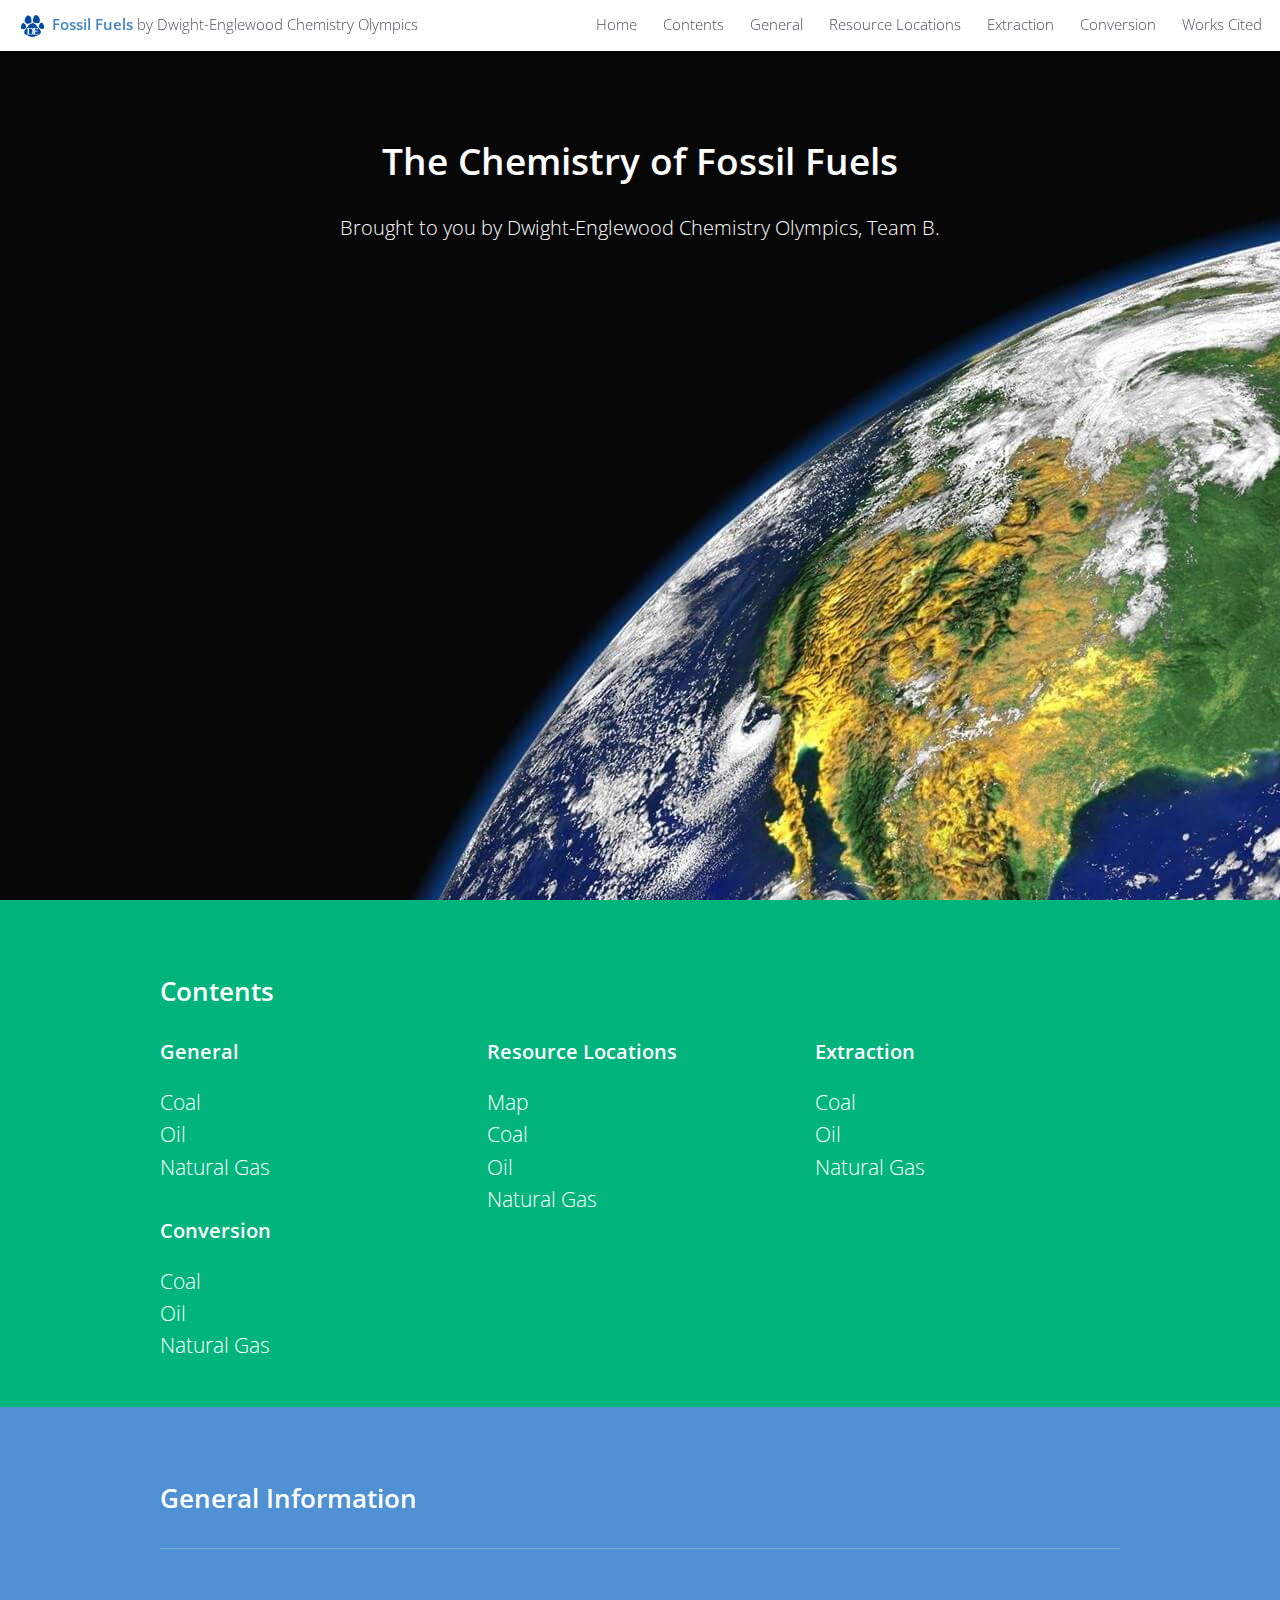
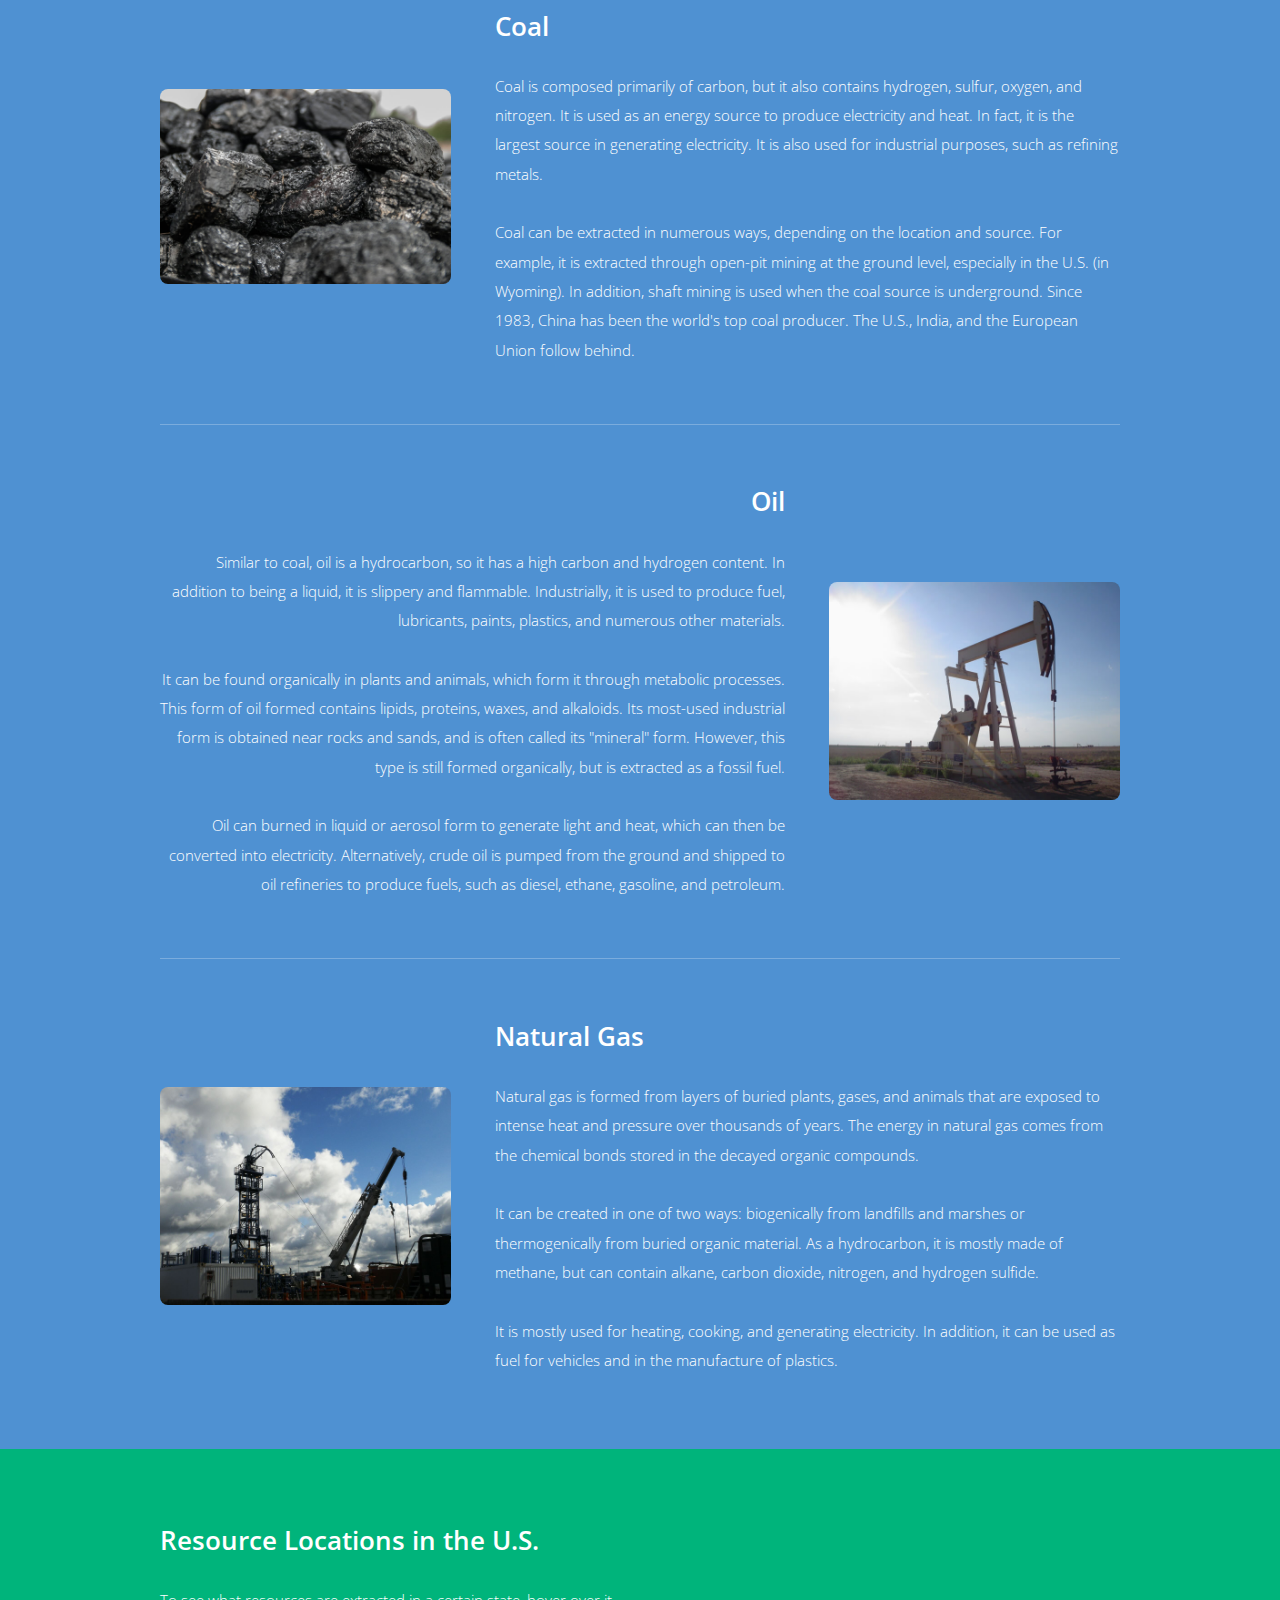
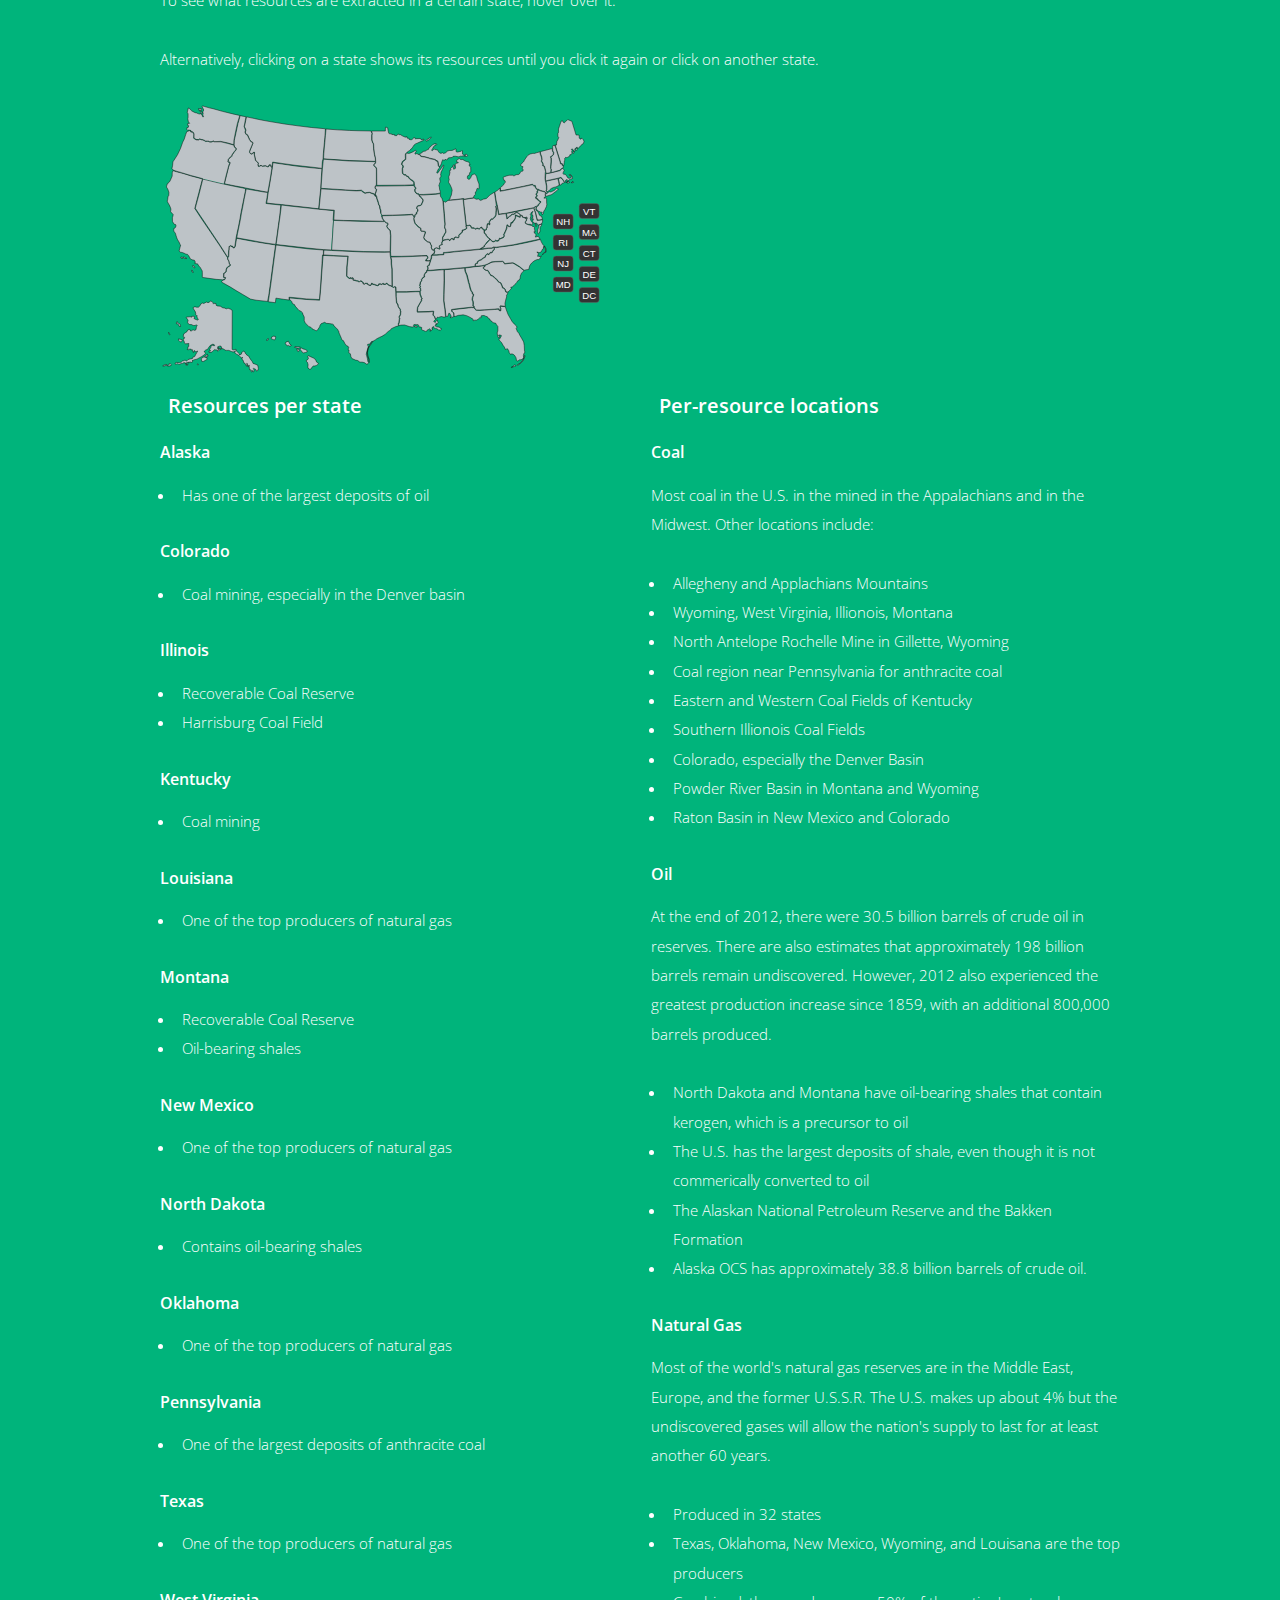
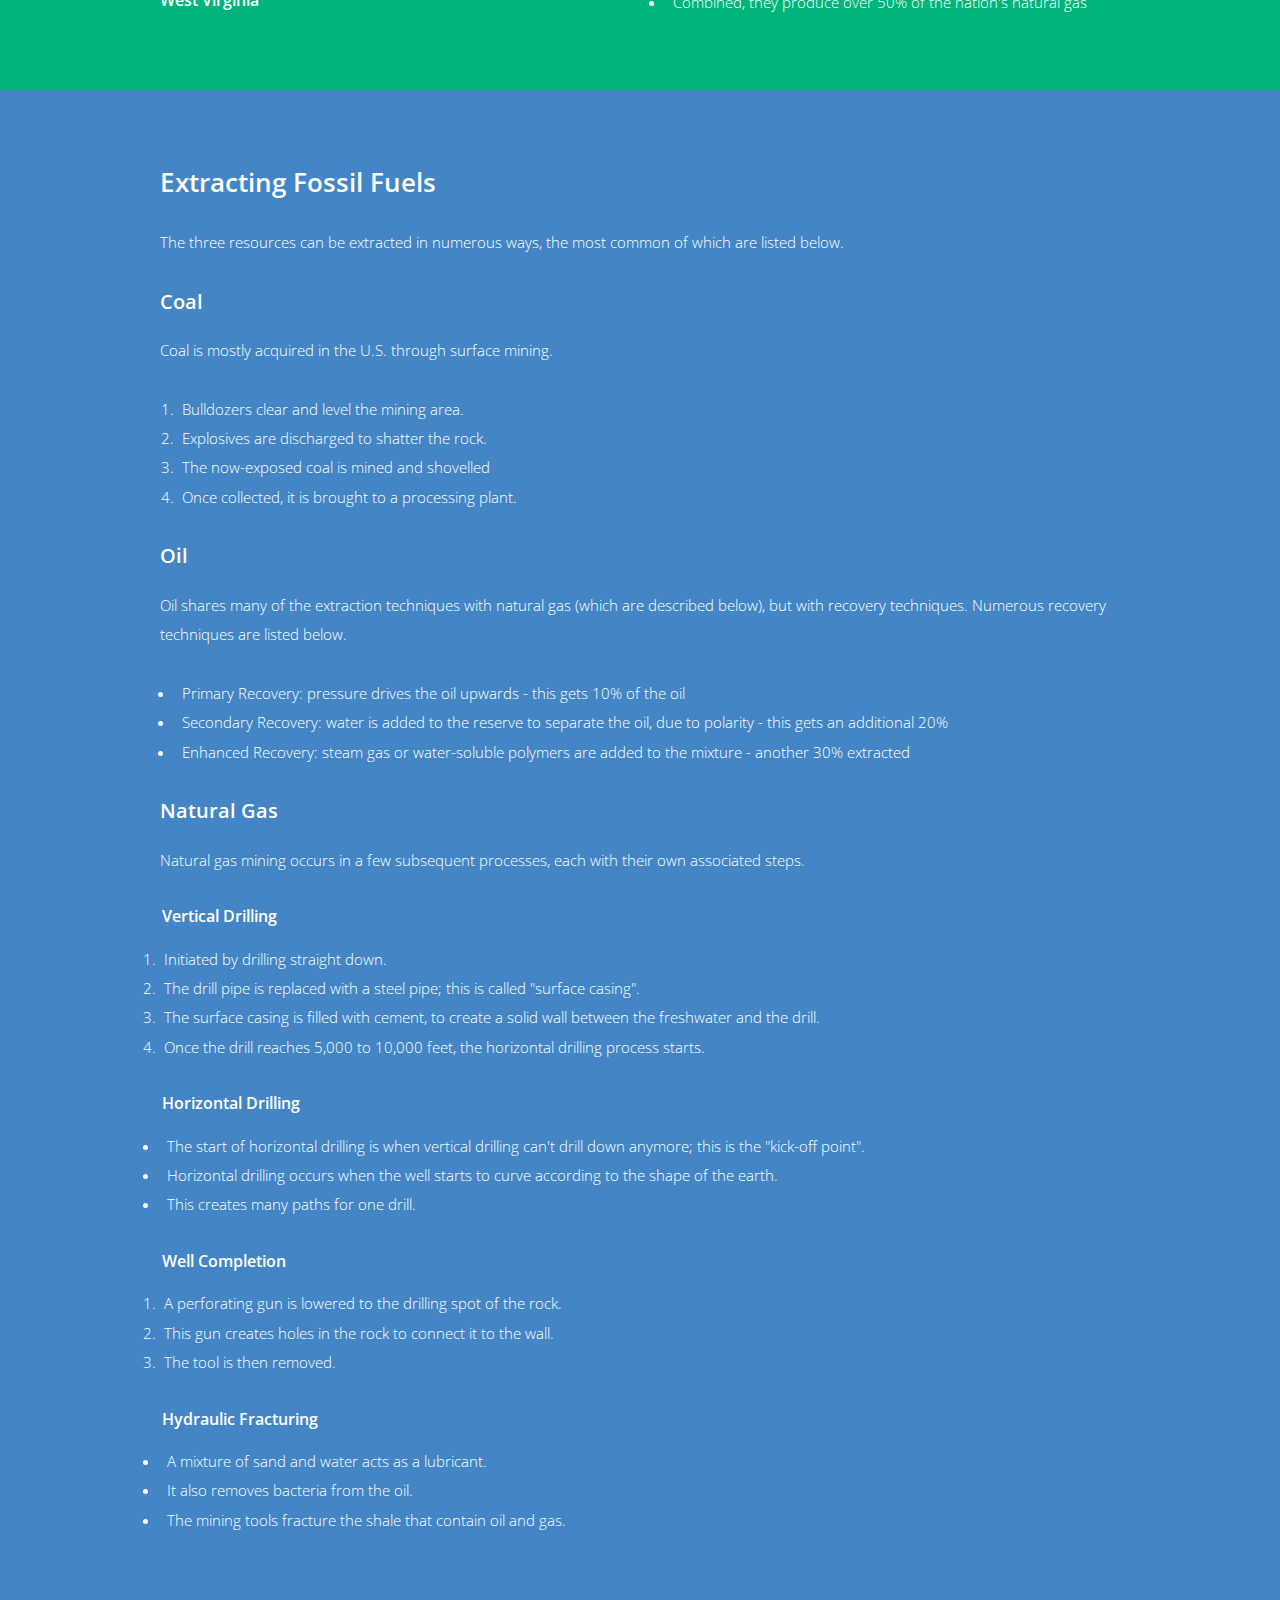
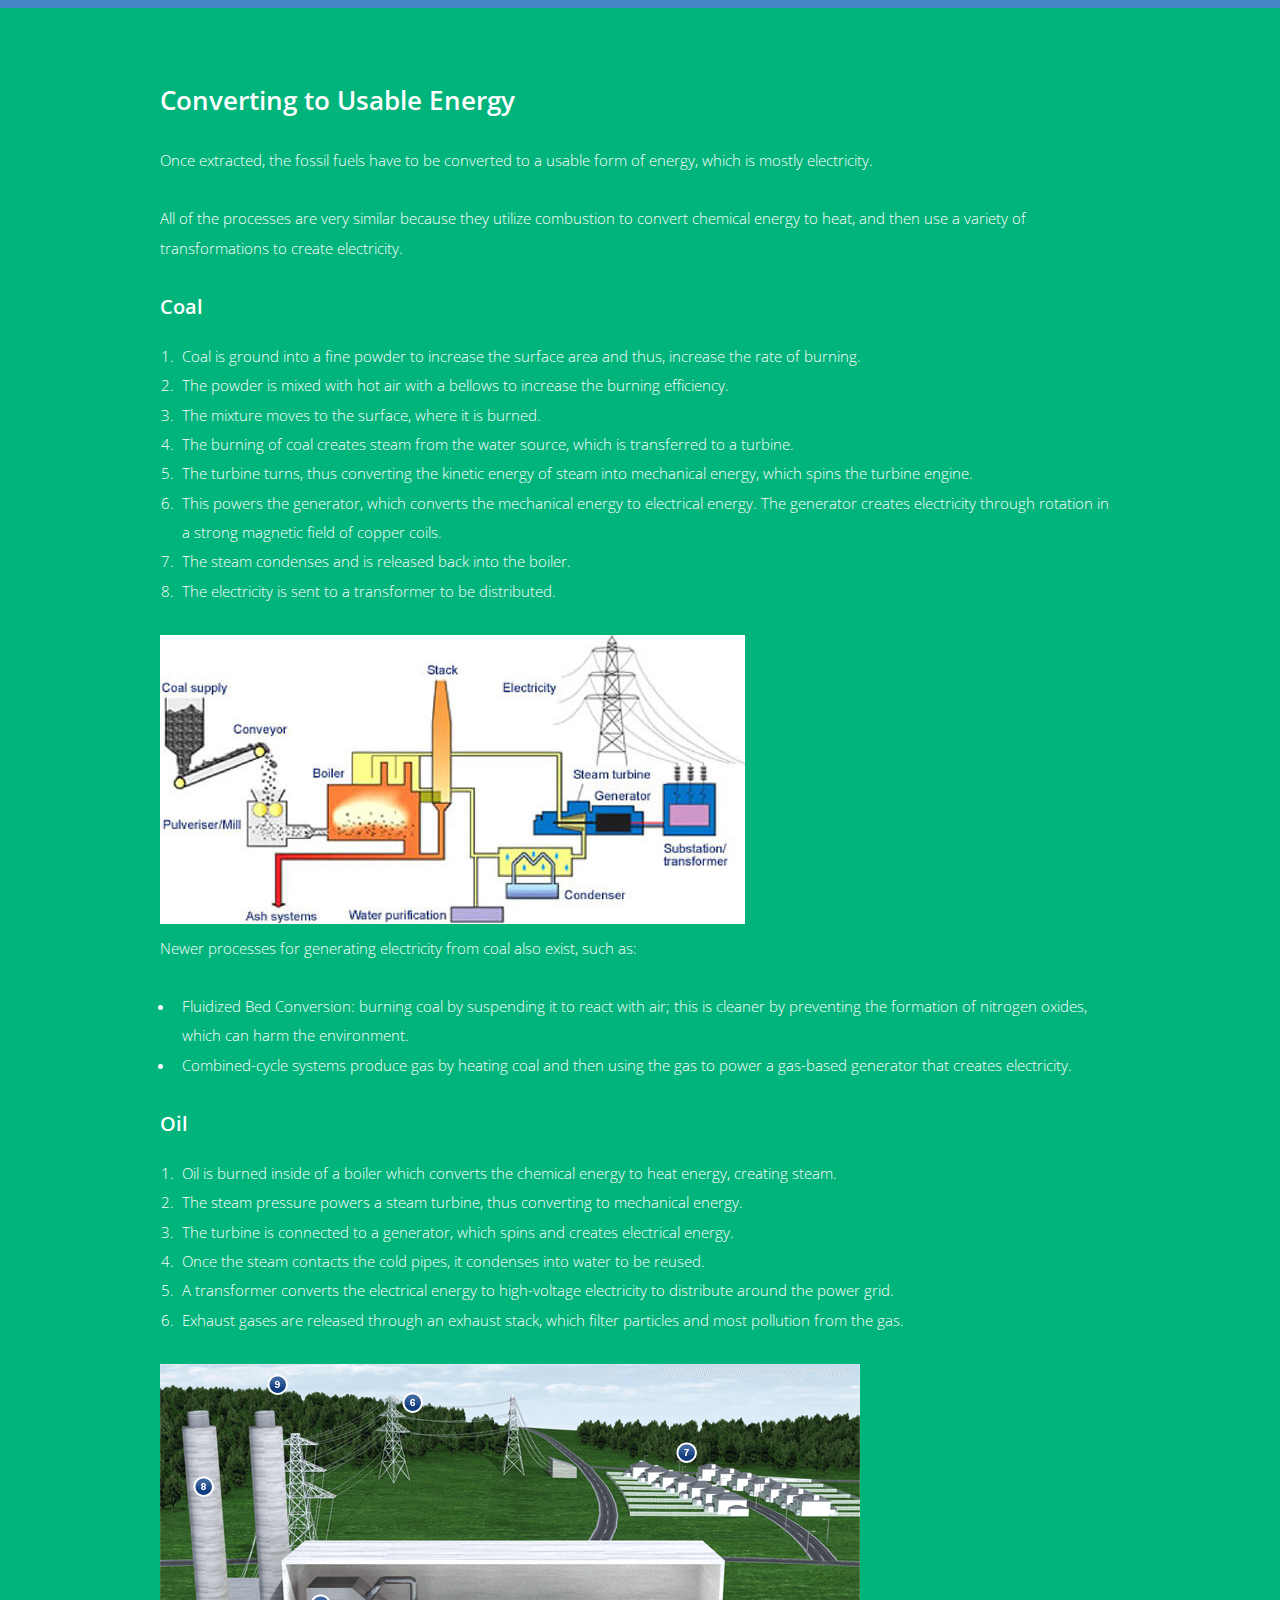
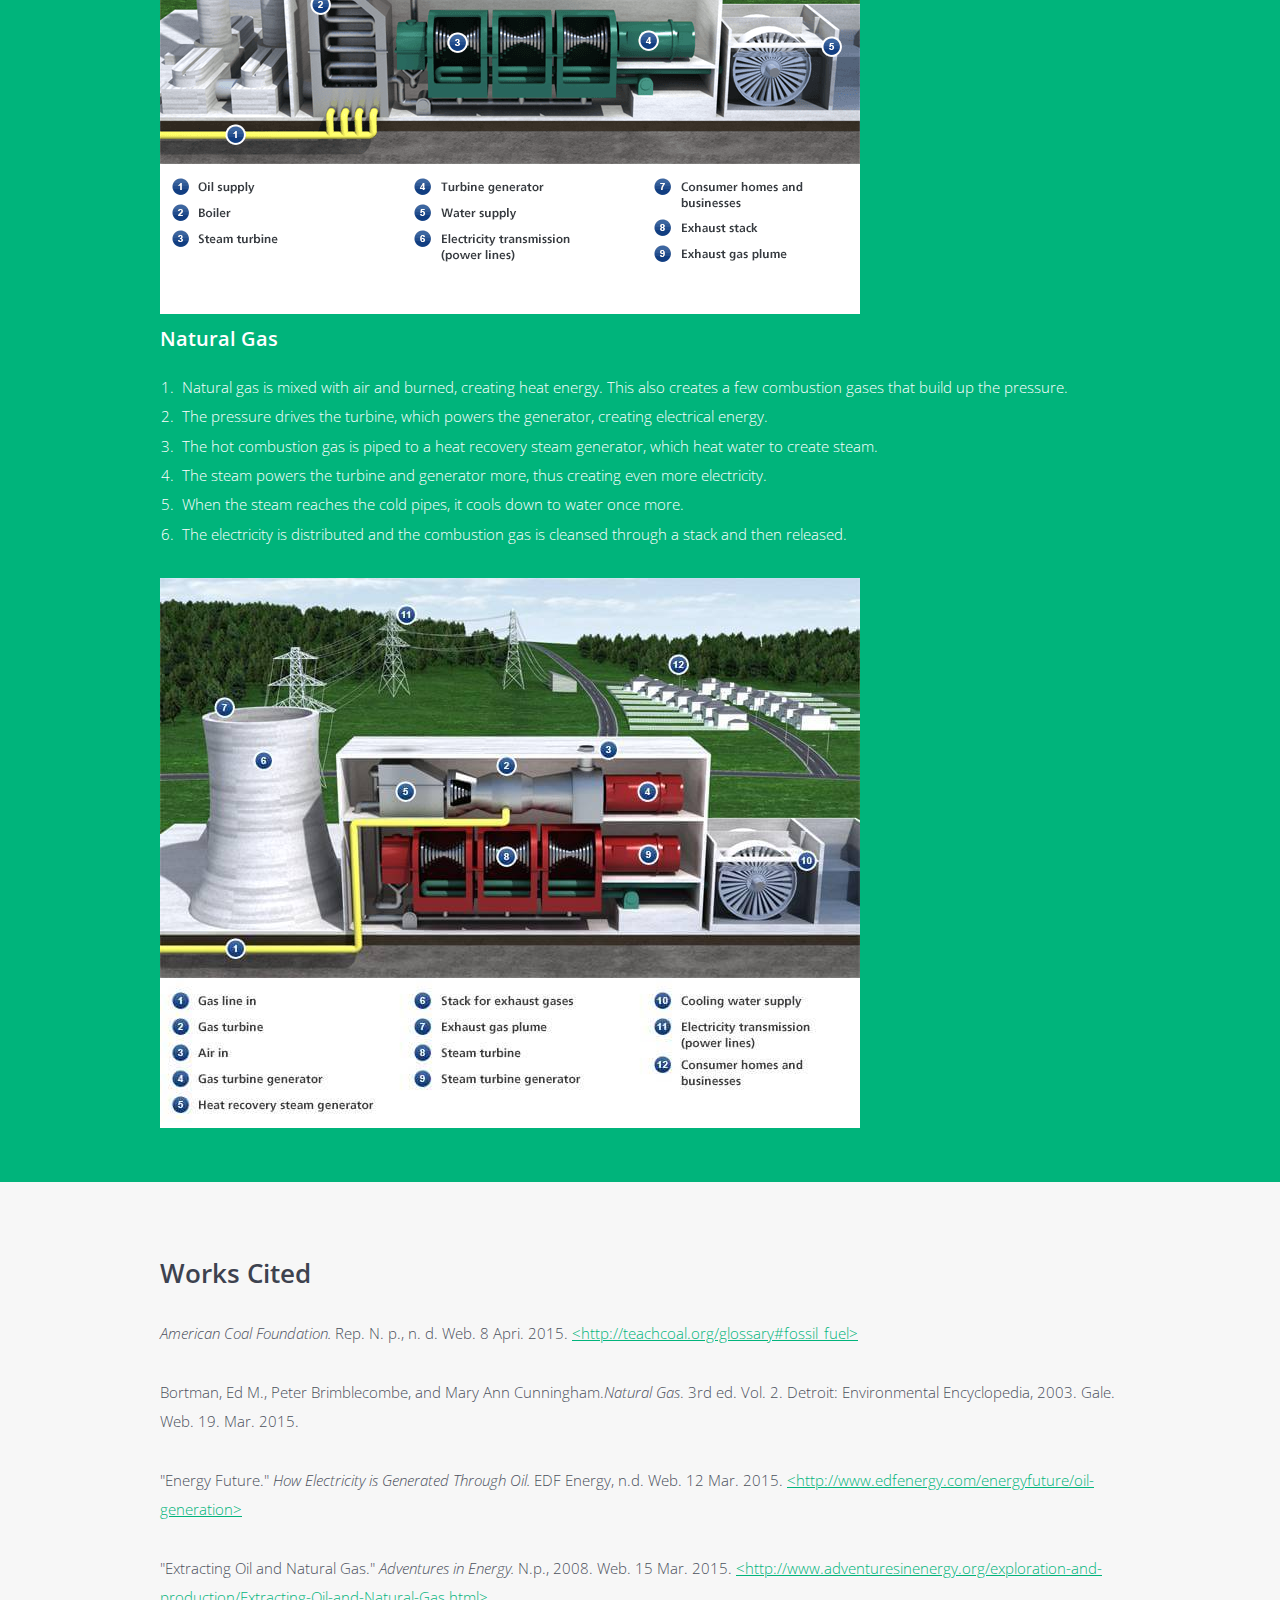
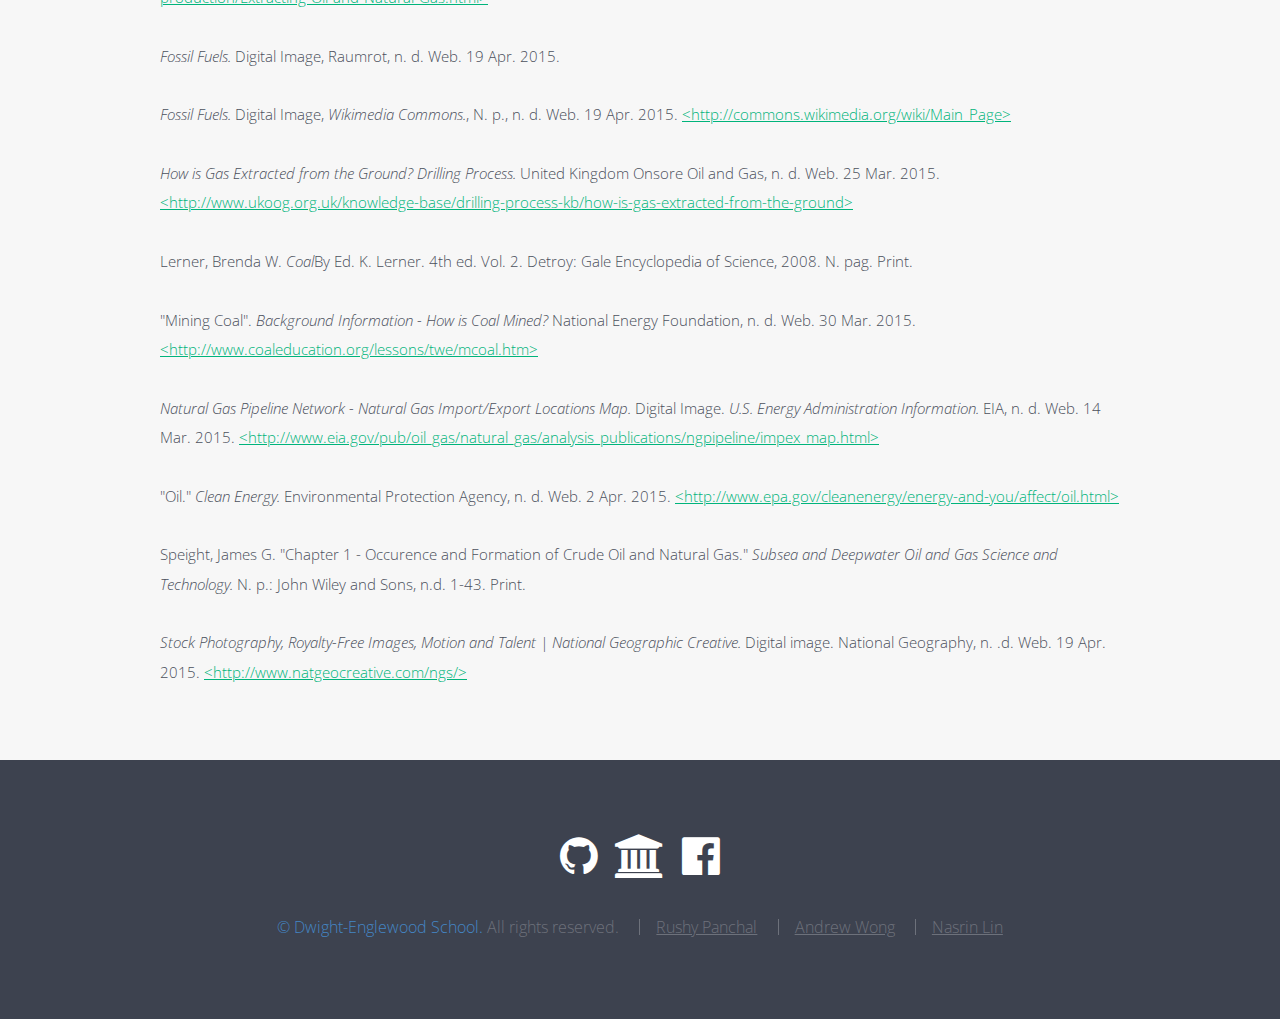
==== commit c9447594: "Fix tabulation issue in the extraction section" ====
--- a/index.html
+++ b/index.html
@@ -204,7 +204,7 @@
 			<section id = "extraction-coal" class = "12u">
 				<h3>Coal</h3>
 				<p>Coal is mostly acquired in the U.S. through surface mining.</p>
-				<ol>
+				<ol class = "12u">
 					<li>Bulldozers clear and level the mining area.</li>
 					<li>Explosives are discharged to shatter the rock.</li>
 					<li>The now-exposed coal is mined and shovelled</li>
@@ -214,7 +214,7 @@
 			<section id = "extraction-oil" class = "12u">
 				<h3>Oil</h3>
 				<p>Oil shares many of the extraction techniques with natural gas (which are described below), but with recovery techniques. Numerous recovery techniques are listed below.</p>
-				<ul>
+				<ul class = "12u">
 					<li>Primary Recovery: pressure drives the oil upwards - this gets 10% of the oil</li>
 					<li>Secondary Recovery: water is added to the reserve to separate the oil, due to polarity - this gets an additional 20%</li>
 					<li>Enhanced Recovery: steam gas or water-soluble polymers are added to the mixture - another 30% extracted</li>
@@ -225,7 +225,7 @@
 				<p>Natural gas mining occurs in a few subsequent processes, each with their own associated steps.</p>
 				<div class = "row">
 					<h4>Vertical Drilling</h4>
-					<ol>
+					<ol class = "12u">
 						<li>Initiated by drilling straight down.</li>
 						<li>The drill pipe is replaced with a steel pipe; this is called "surface casing".</li>
 						<li>The surface casing is filled with cement, to create a solid wall between the freshwater and the drill.</li>
@@ -234,7 +234,7 @@
 				</div>
 				<div class = "row">
 					<h4>Horizontal Drilling</h4>
-					<ul>
+					<ul class = "12u">
 						<li>The start of horizontal drilling is when vertical drilling can't drill down anymore; this is the "kick-off point".</li>
 						<li>Horizontal drilling occurs when the well starts to curve according to the shape of the earth.</li>
 						<li>This creates many paths for one drill.</li>
@@ -242,7 +242,7 @@
 				</div>
 				<div class = "row">
 					<h4>Well Completion</h4>
-					<ol>
+					<ol class = "12u">
 						<li>A perforating gun is lowered to the drilling spot of the rock.</li>
 						<li>This gun creates holes in the rock to connect it to the wall.</li>
 						<li>The tool is then removed.</li>
@@ -250,7 +250,7 @@
 				</div>
 				<div class = "row">
 					<h4>Hydraulic Fracturing</h4>
-					<ul>
+					<ul class = "12u">
 						<li>A mixture of sand and water acts as a lubricant.</li>
 						<li>It also removes bacteria from the oil.</li>
 						<li>The mining tools fracture the shale that contain oil and gas.</li>
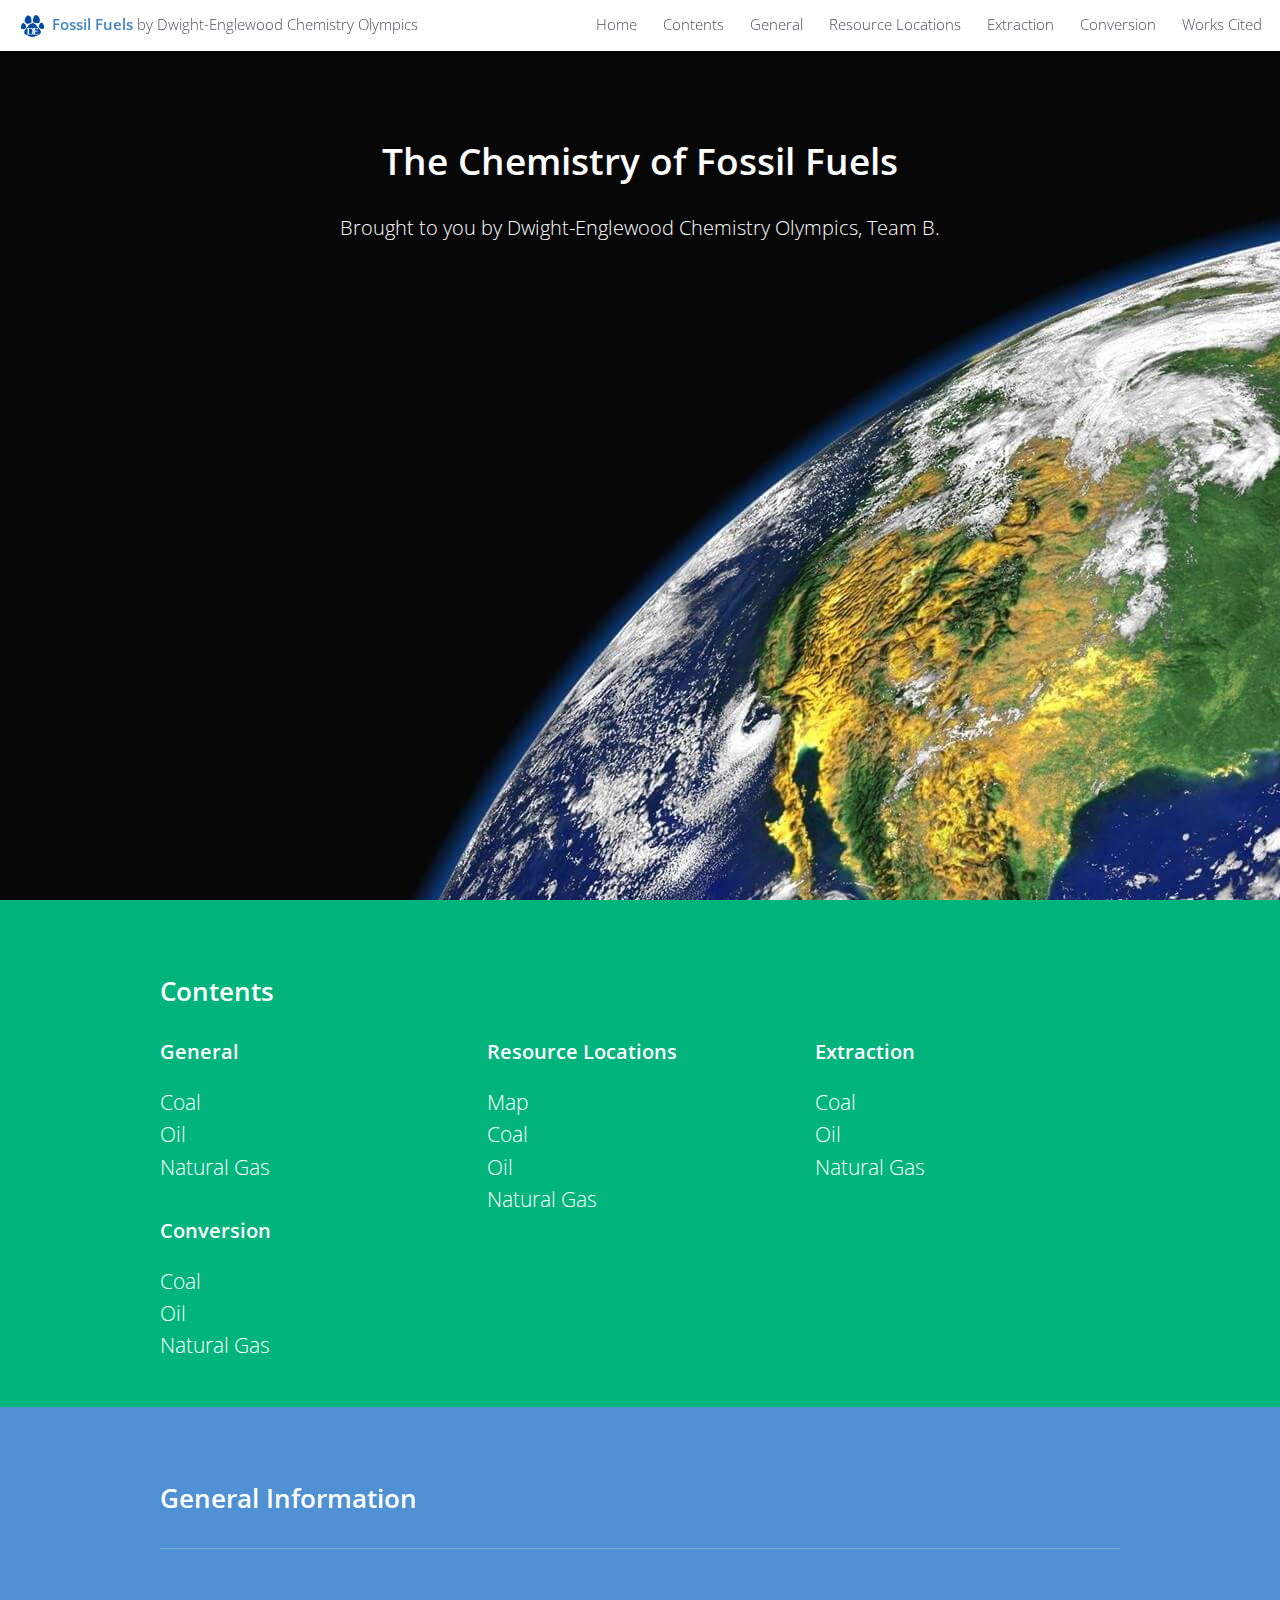
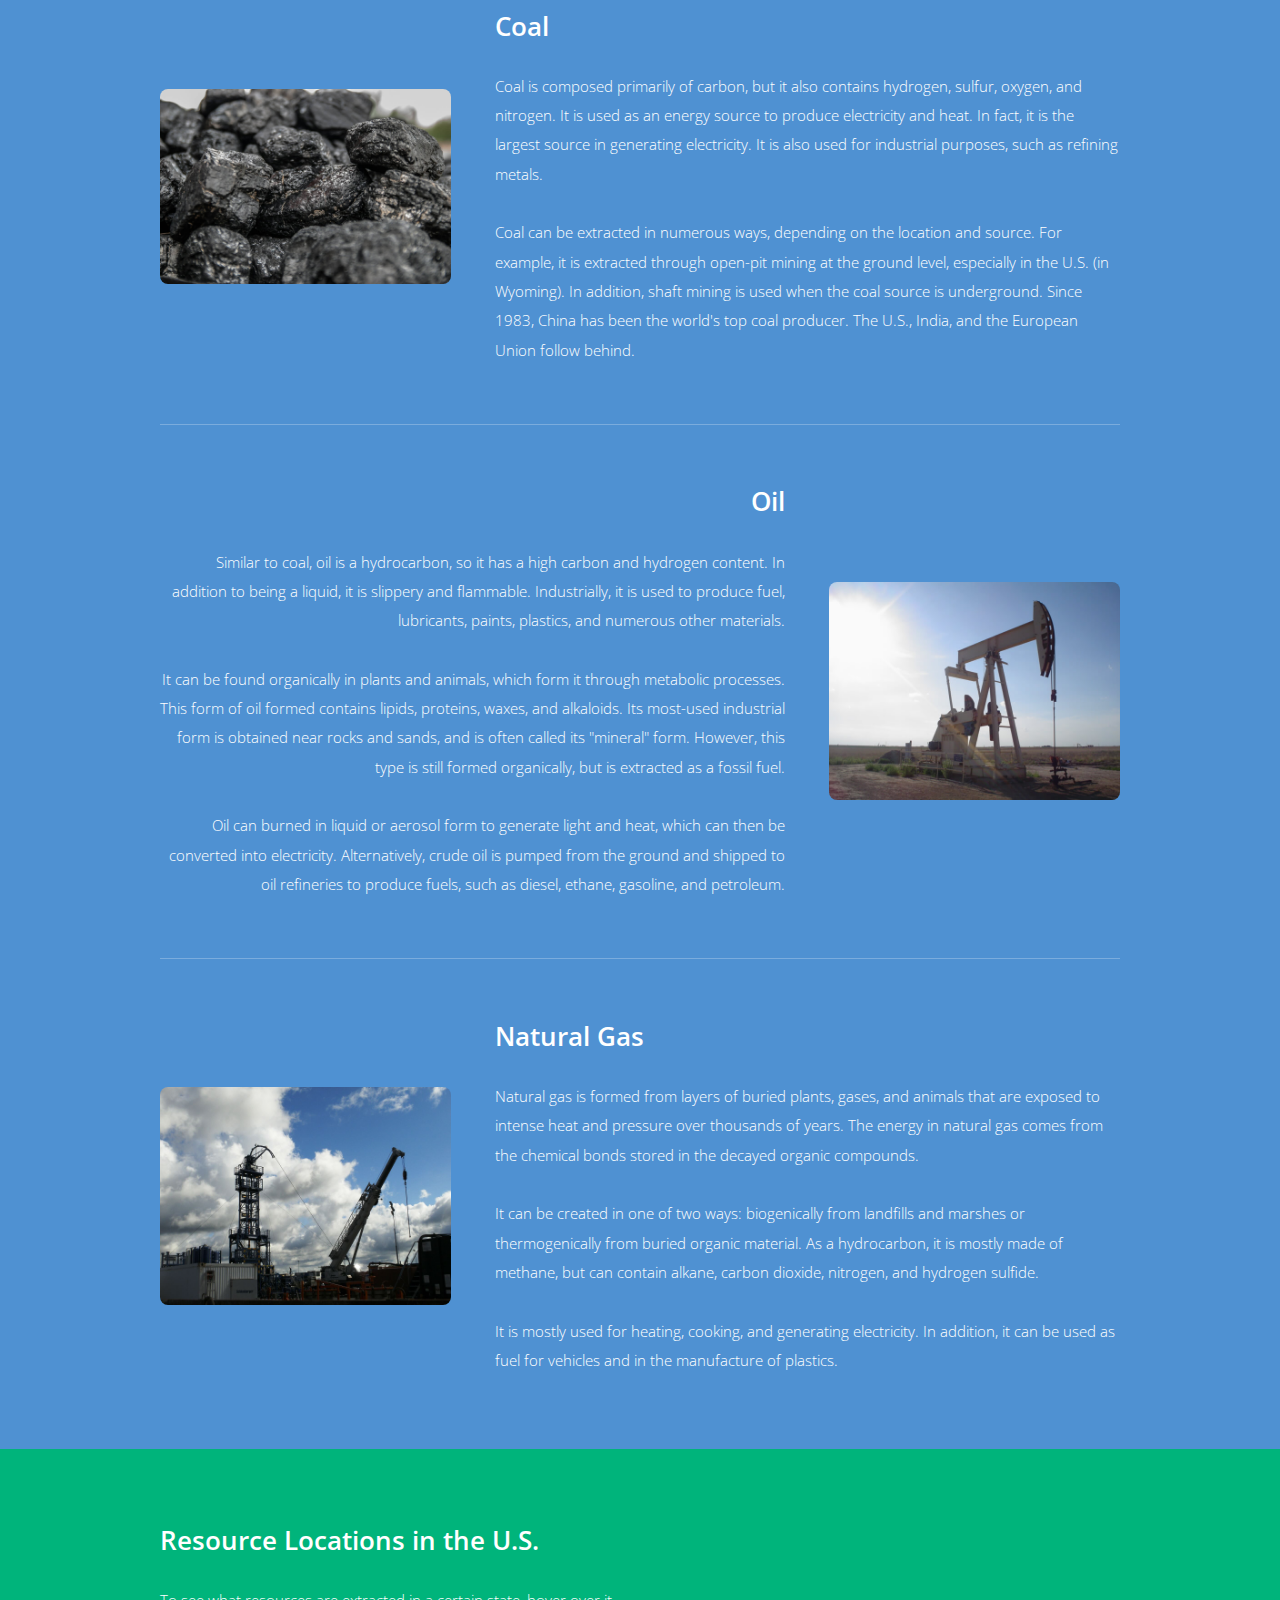
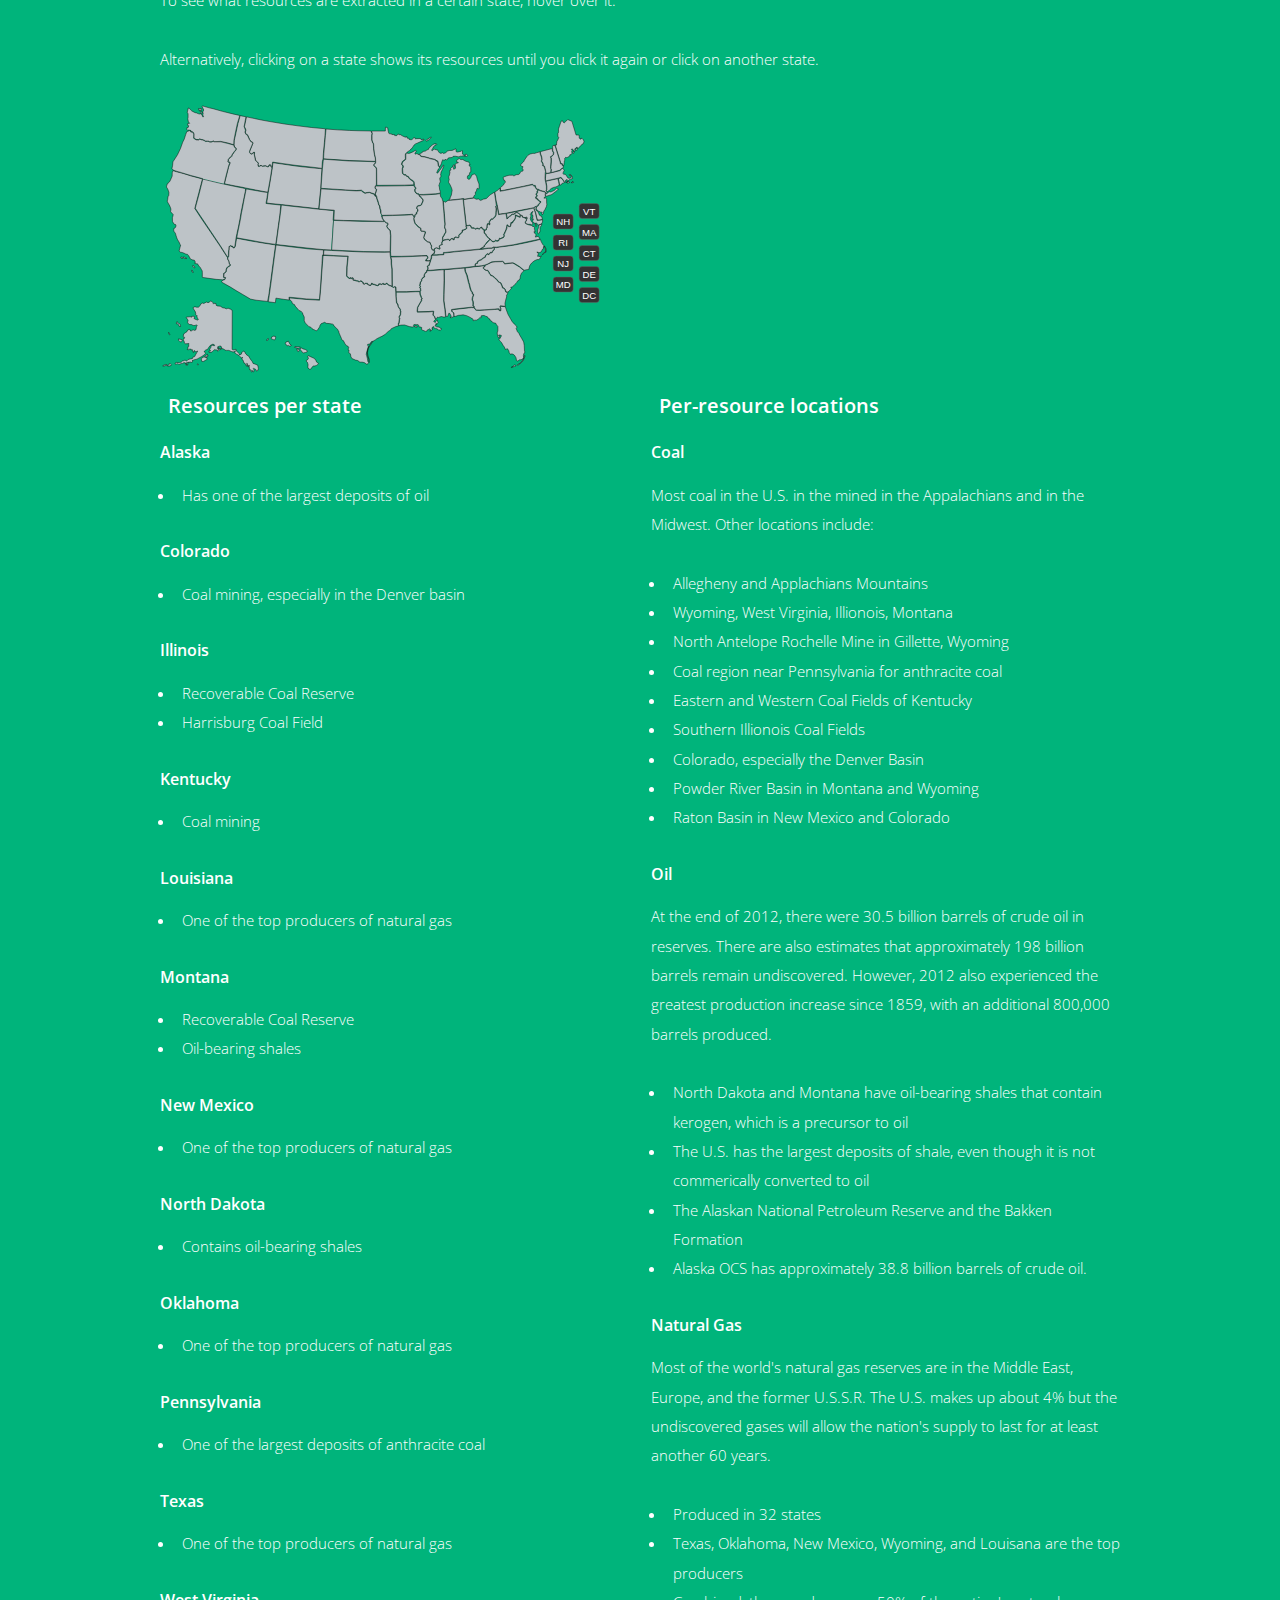
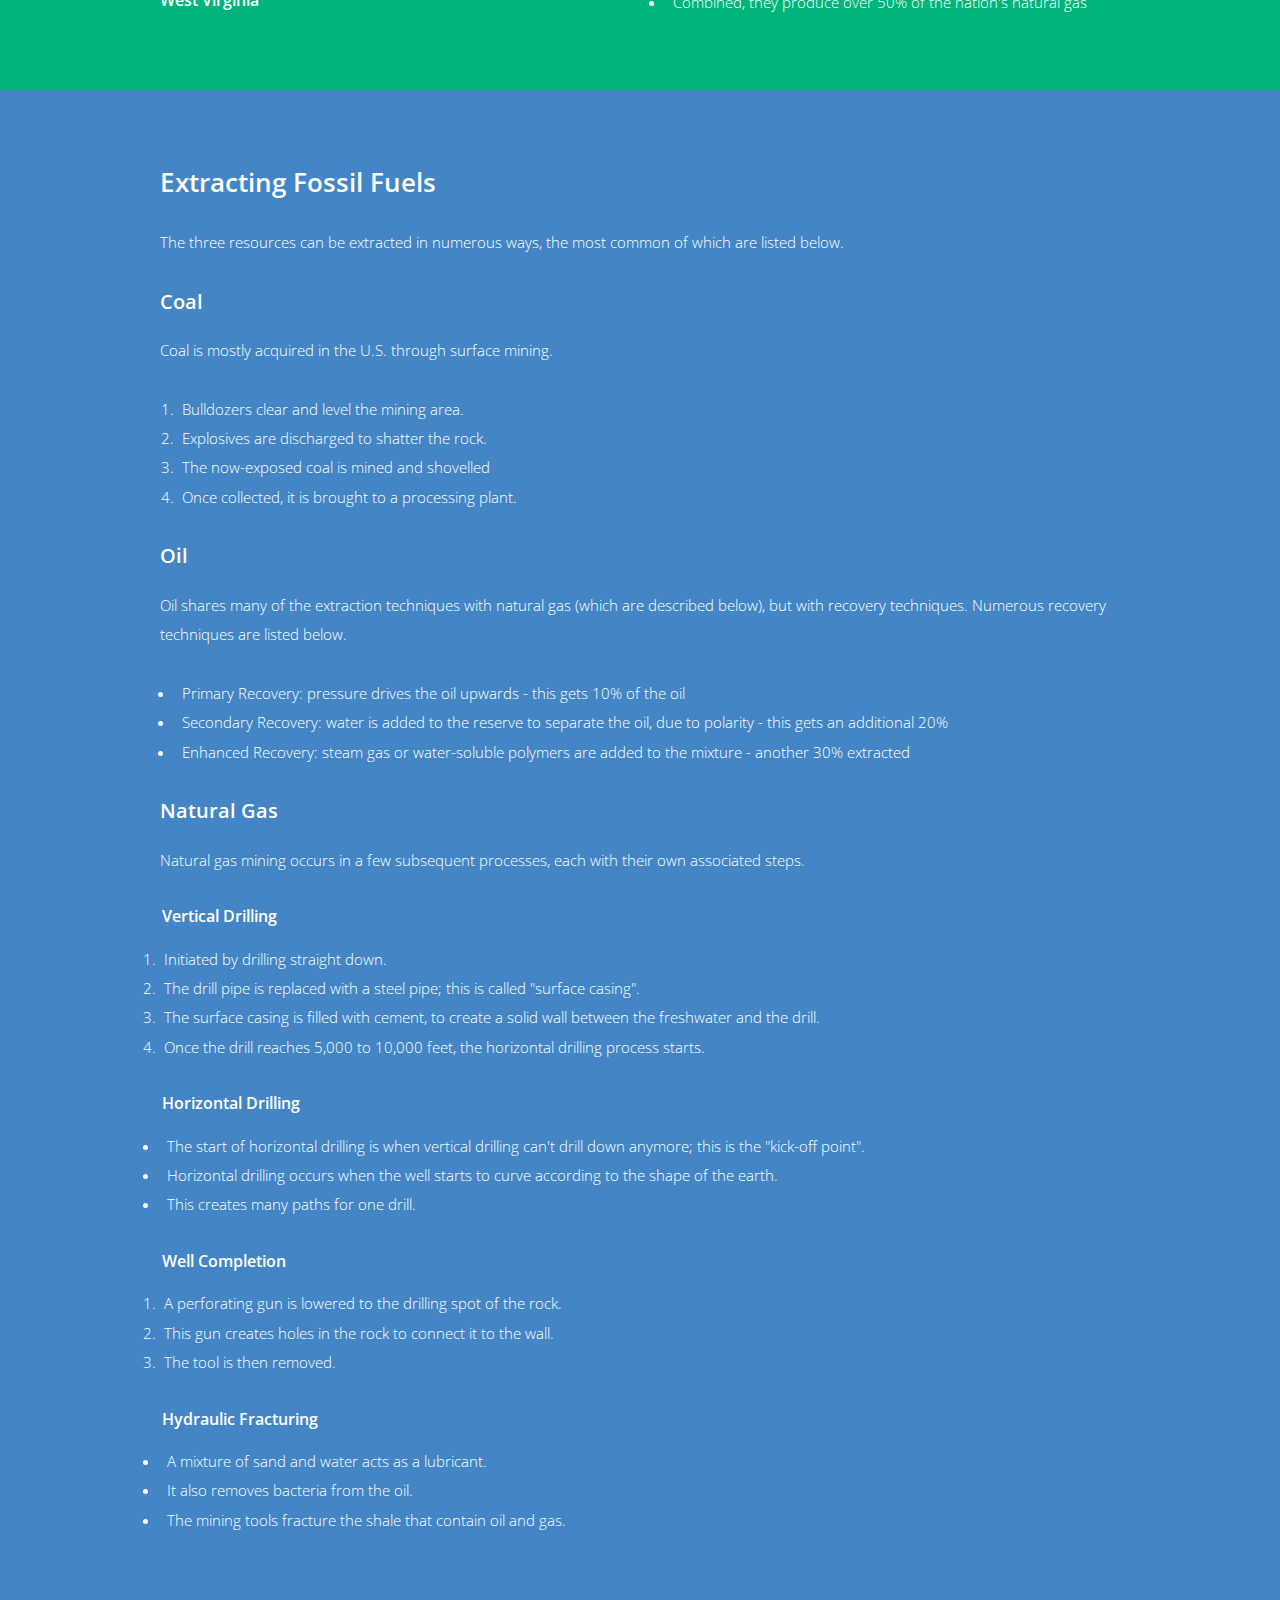
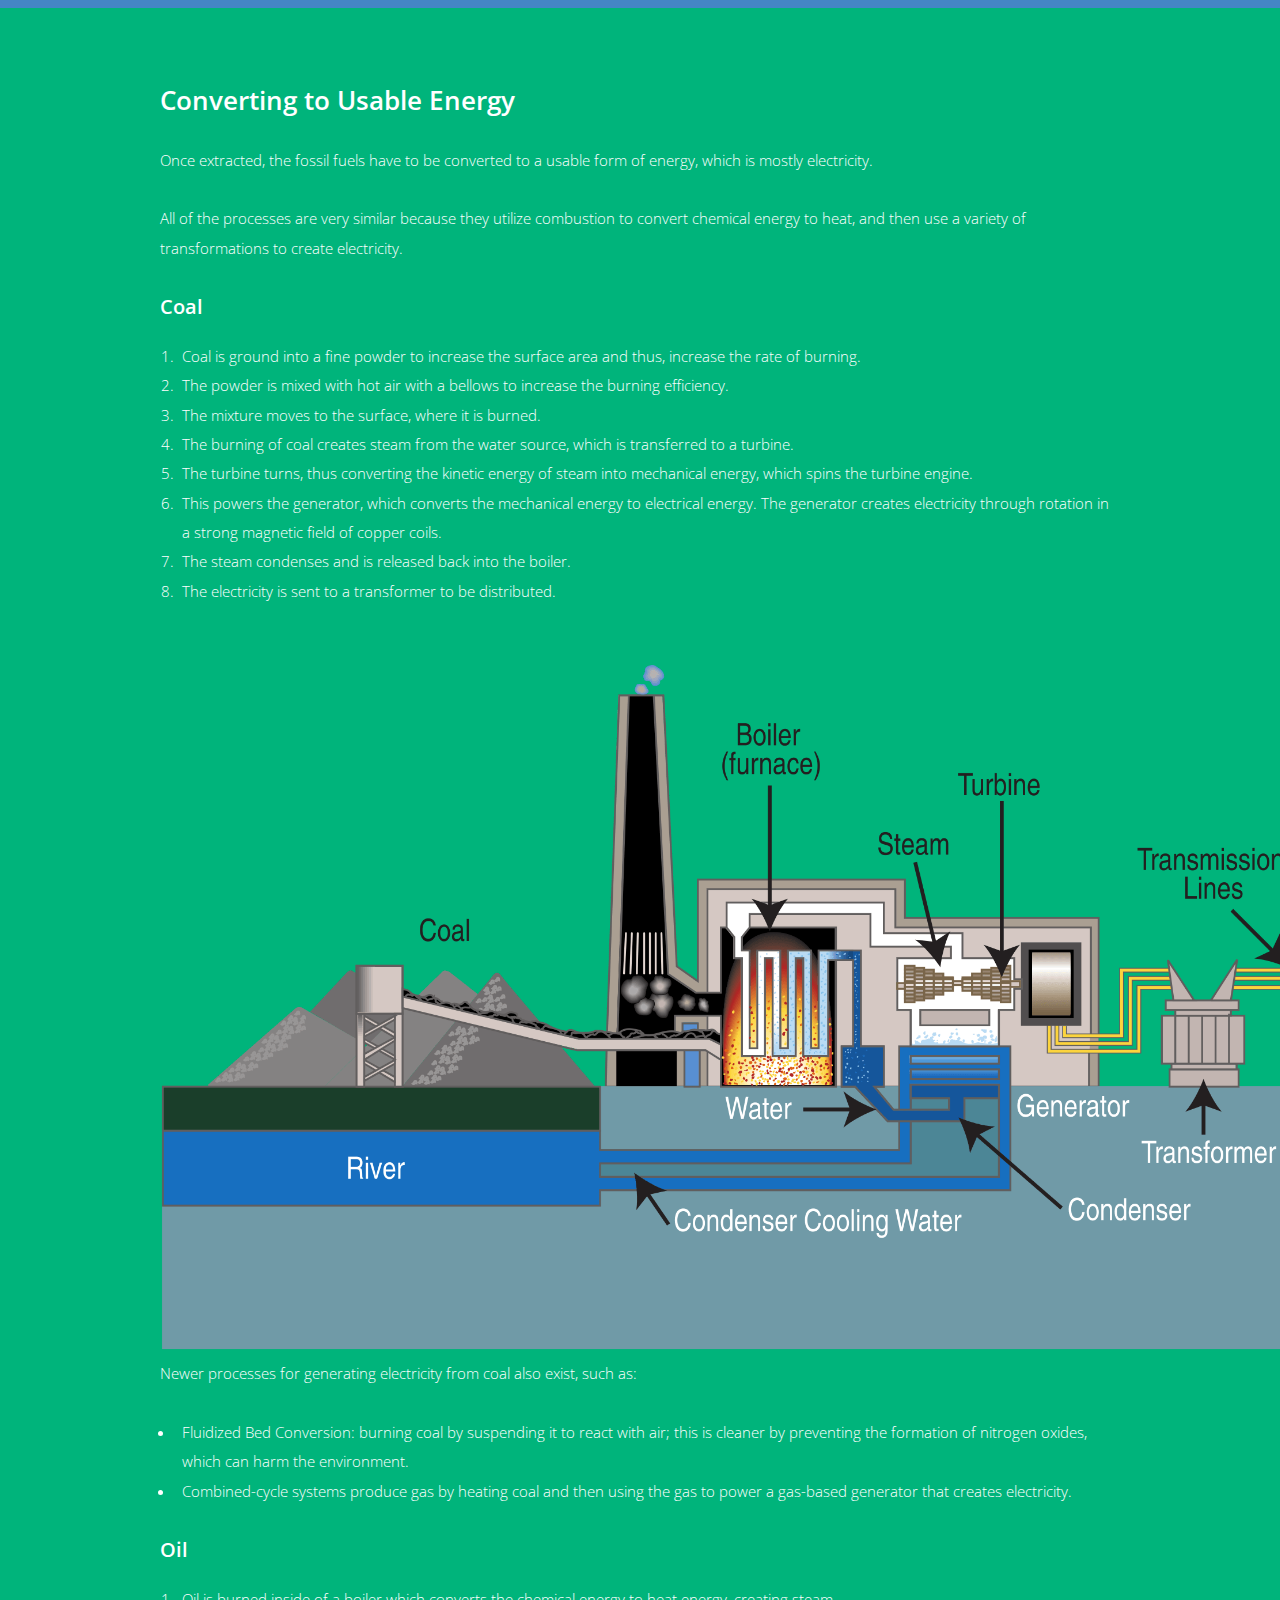
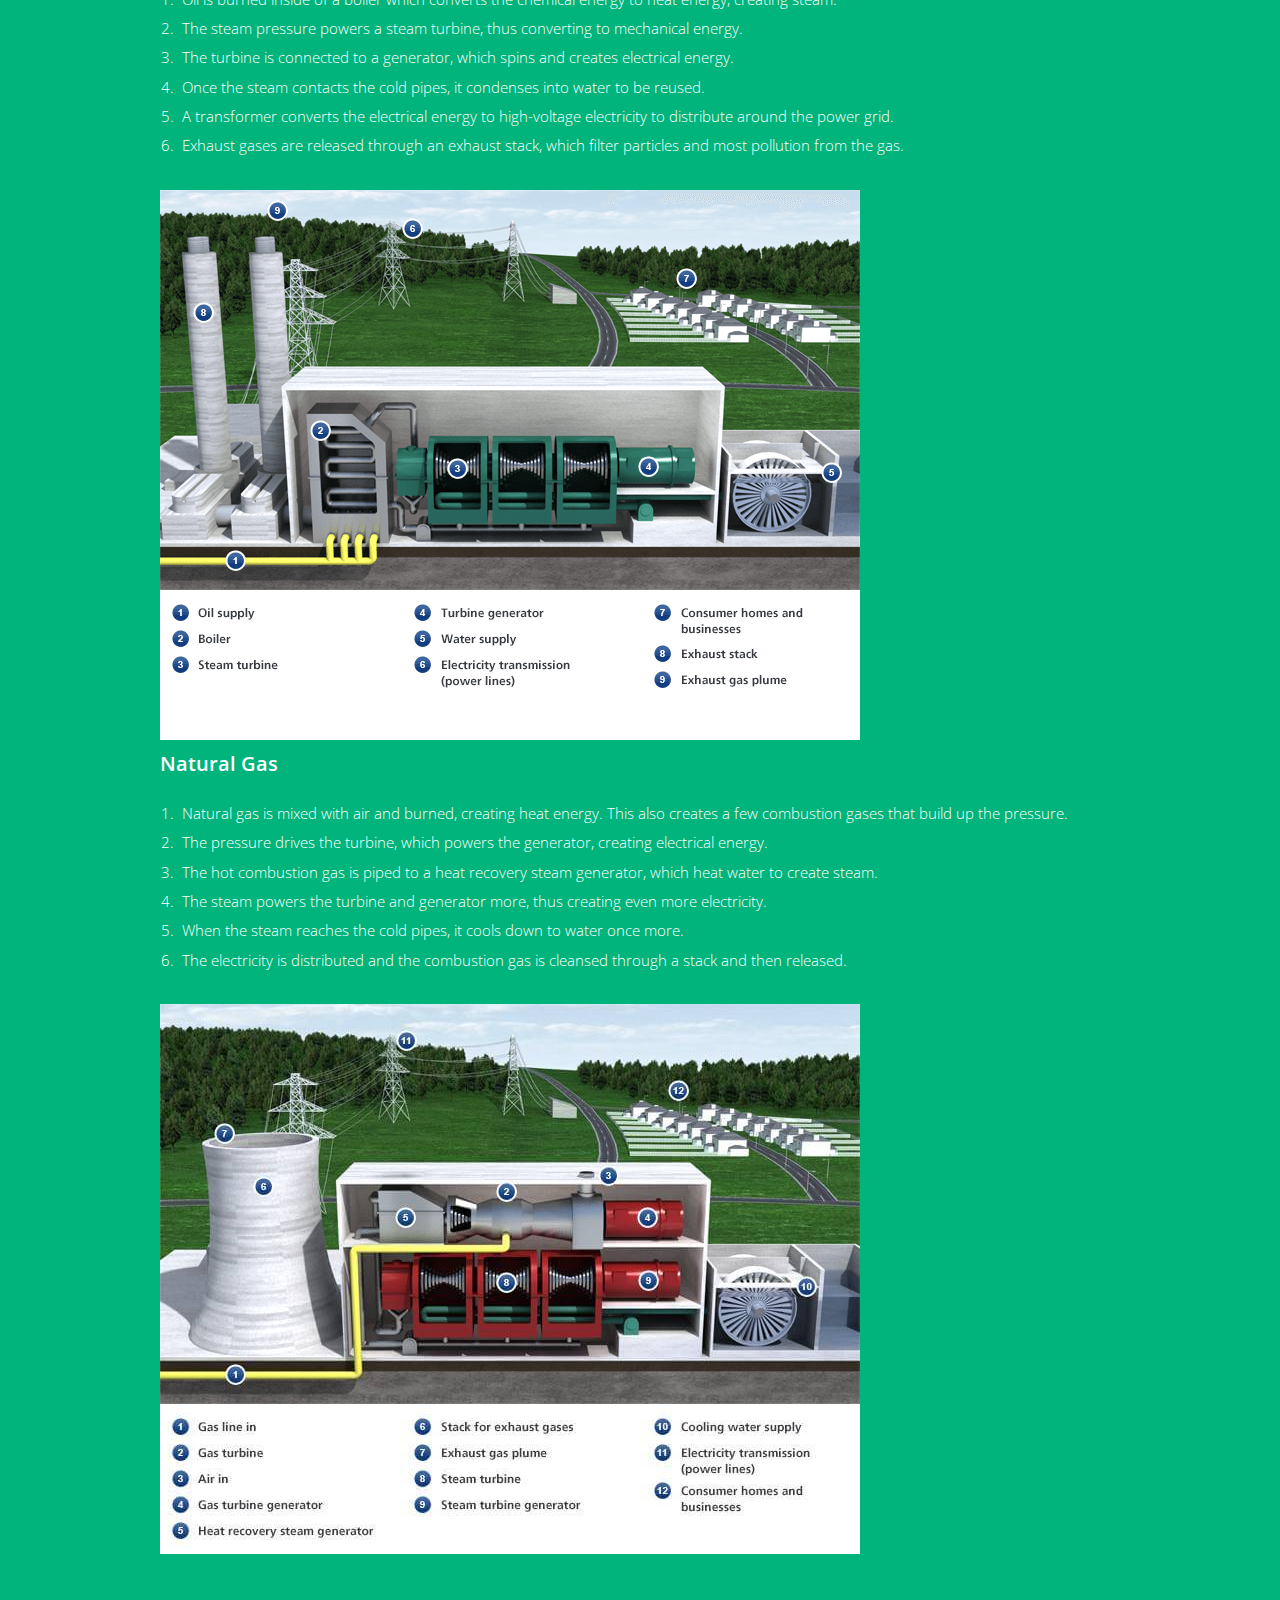
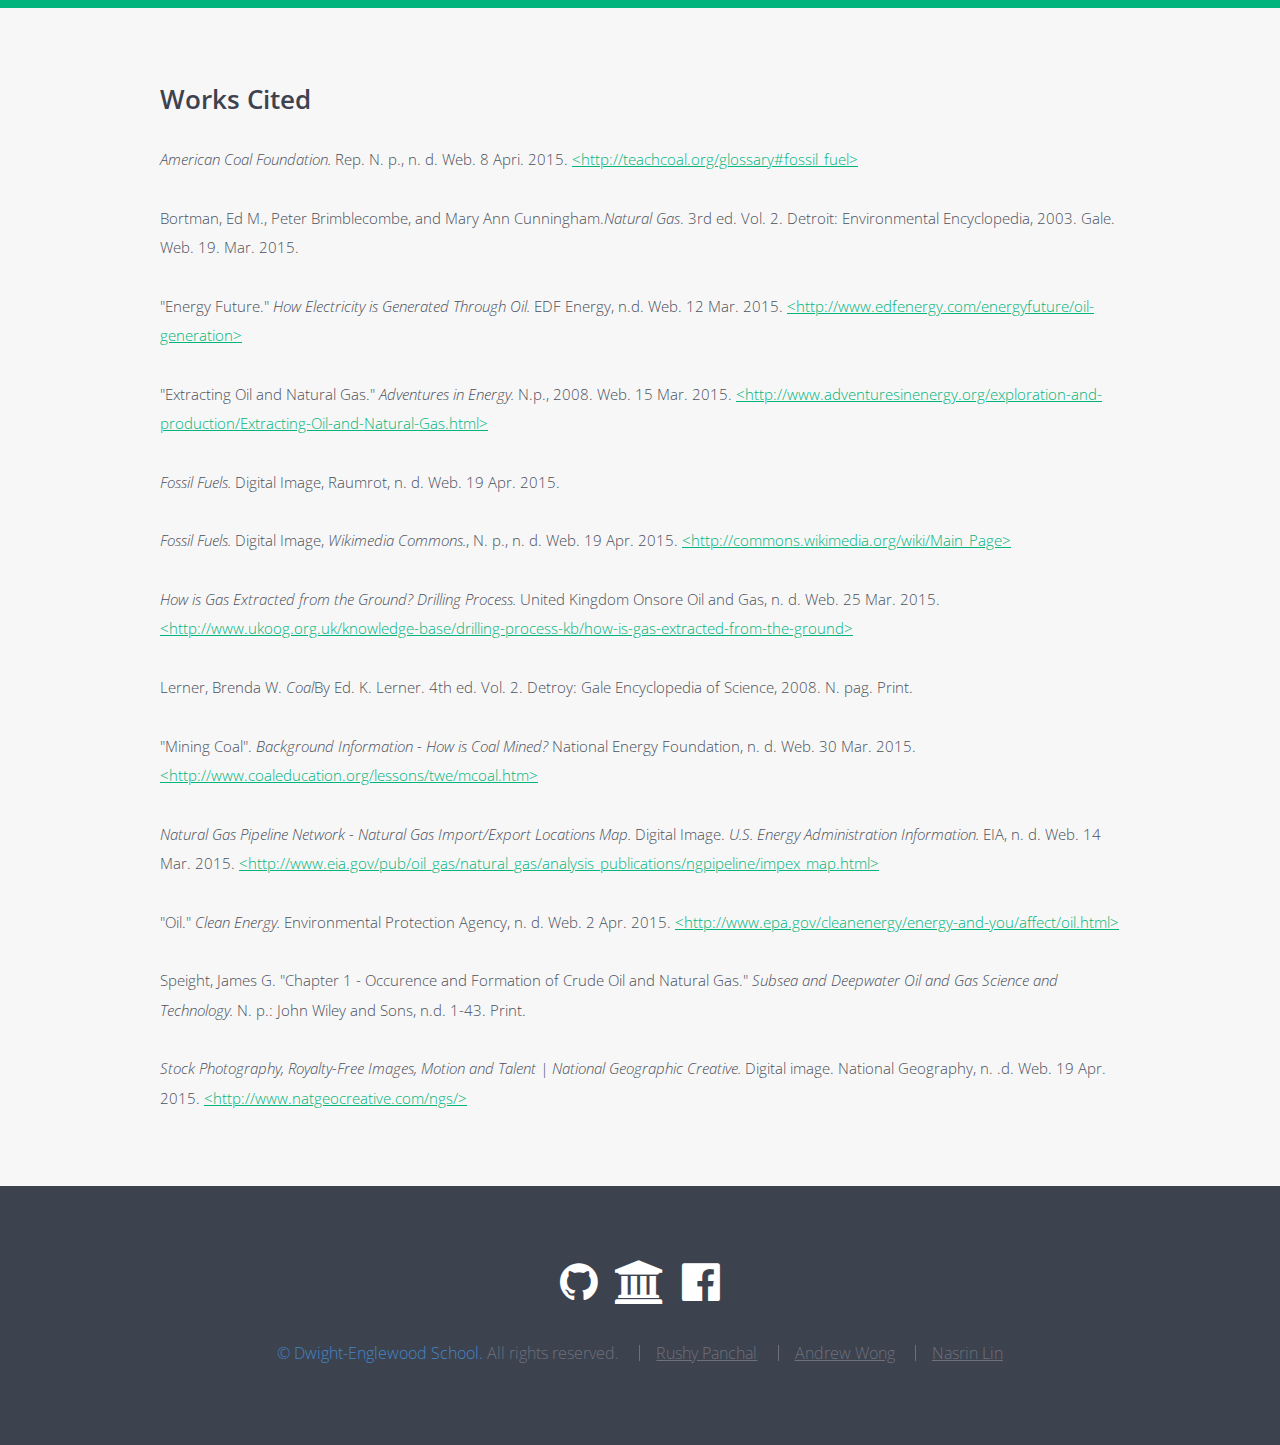
==== commit 27b4d68d: "Change converting-coal.jpg to a more high-res version" ====
--- a/index.html
+++ b/index.html
@@ -277,7 +277,7 @@
 					<li>The steam condenses and is released back into the boiler.</li>
 					<li>The electricity is sent to a transformer to be distributed.</li>
 				</ol>
-				<img src = "images/converting-coal.jpg"/>
+				<img src = "images/converting-coal.png"/>
 				<p>Newer processes for generating electricity from coal also exist, such as:</p>
 				<ul>
 					<li>Fluidized Bed Conversion: burning coal by suspending it to react with air; this is cleaner by preventing the formation of nitrogen oxides, which can harm the environment.</li>
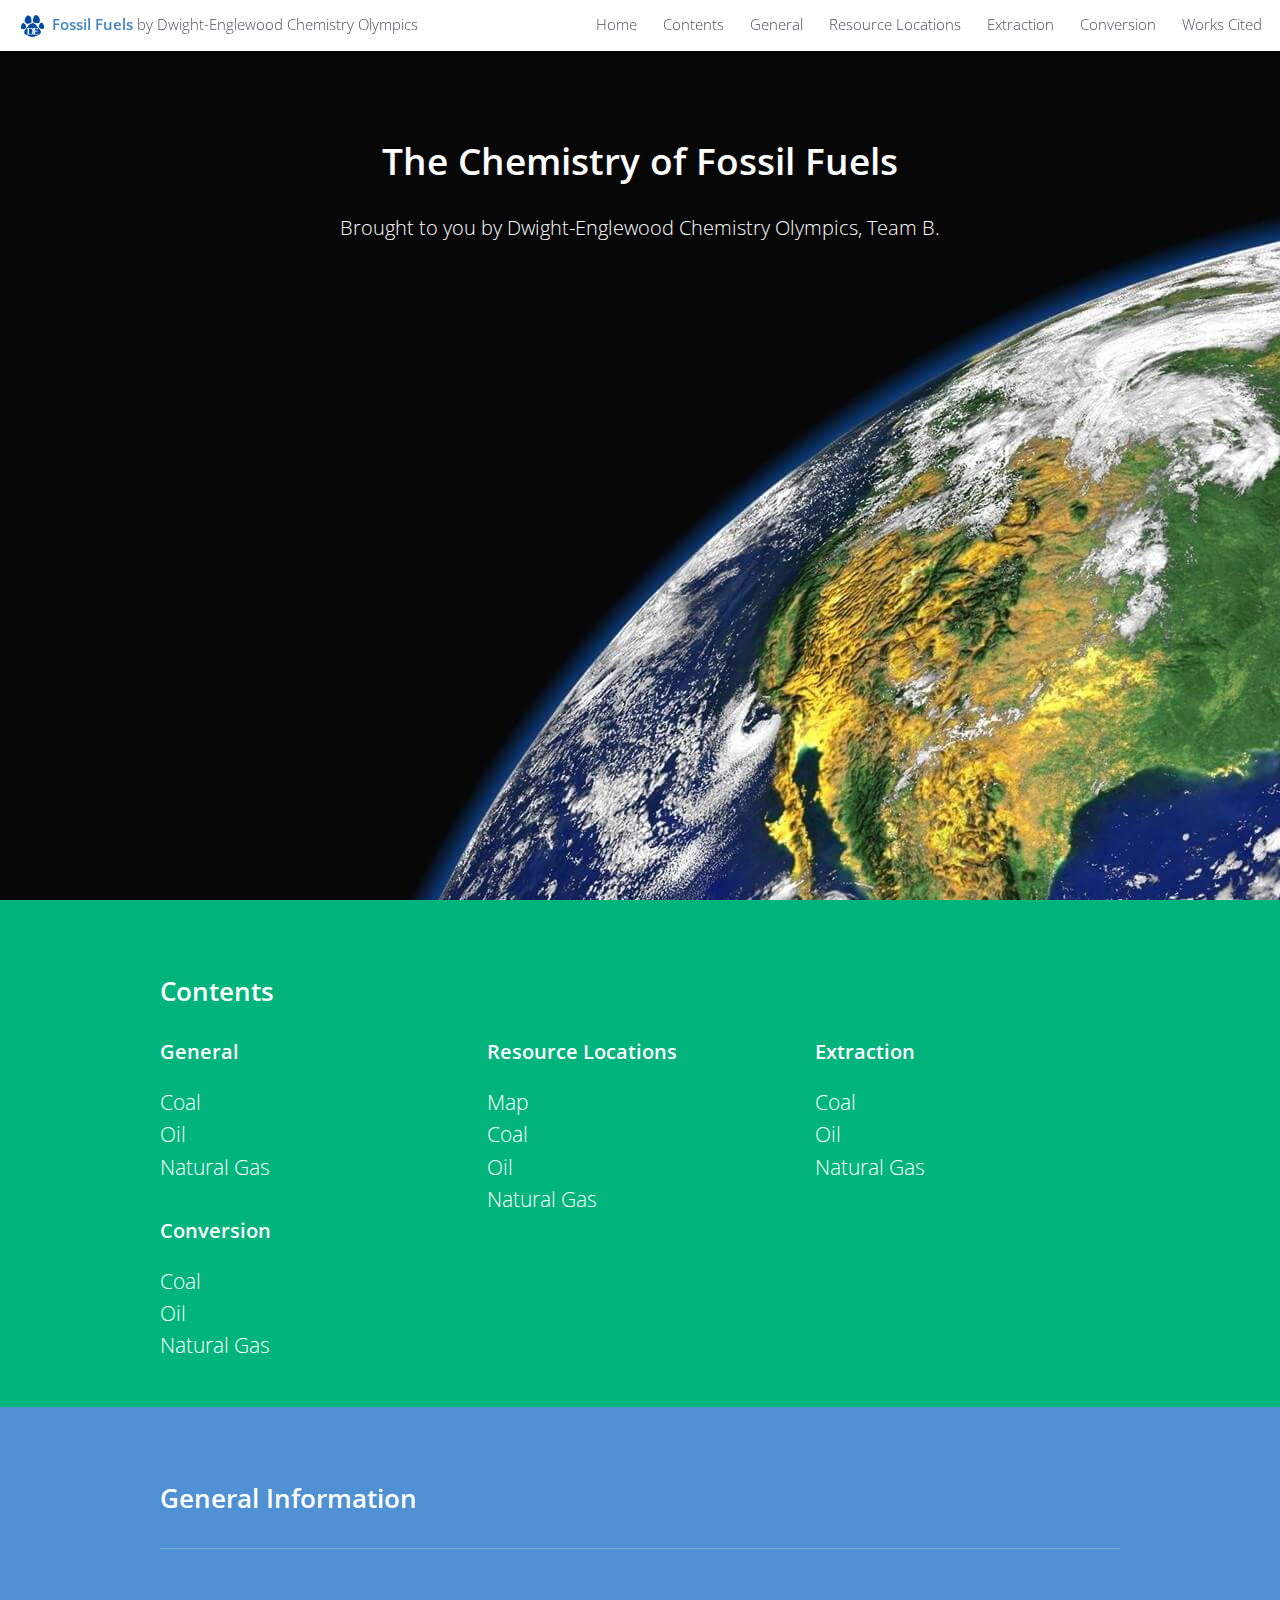
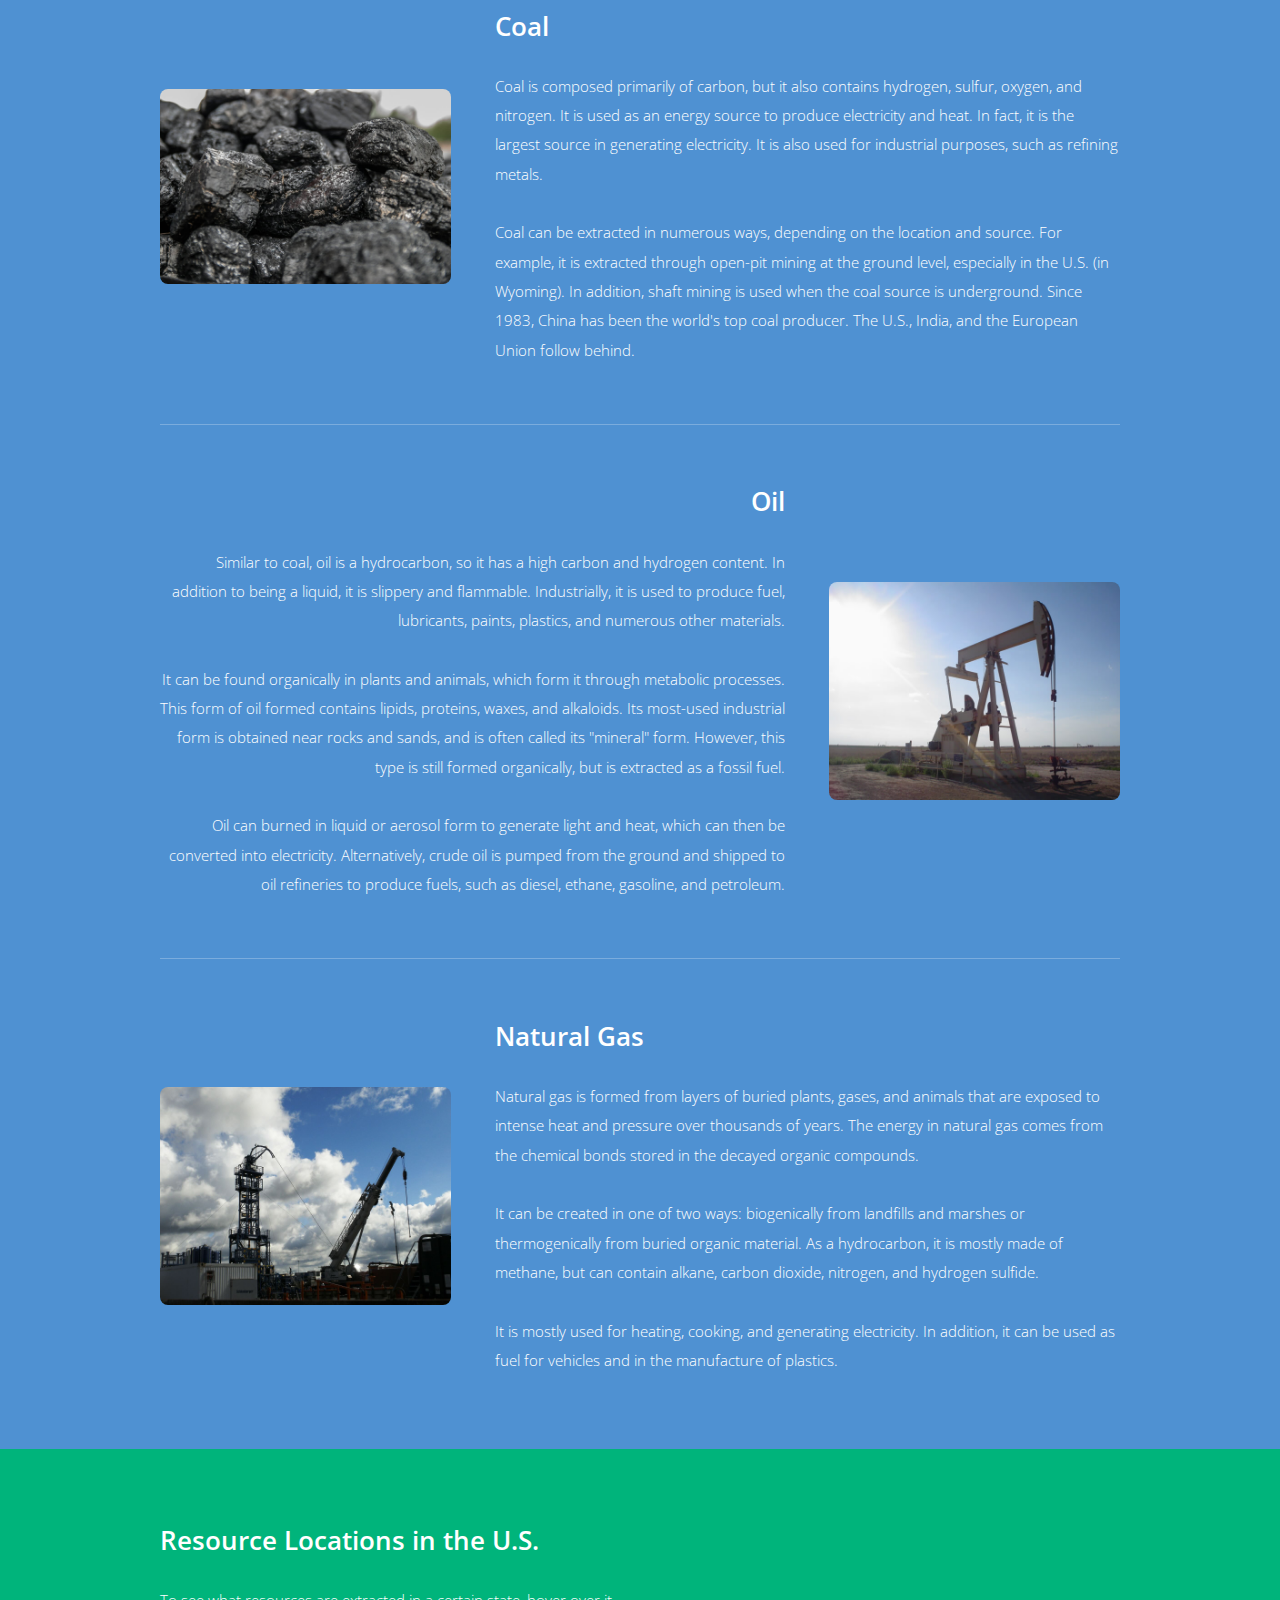
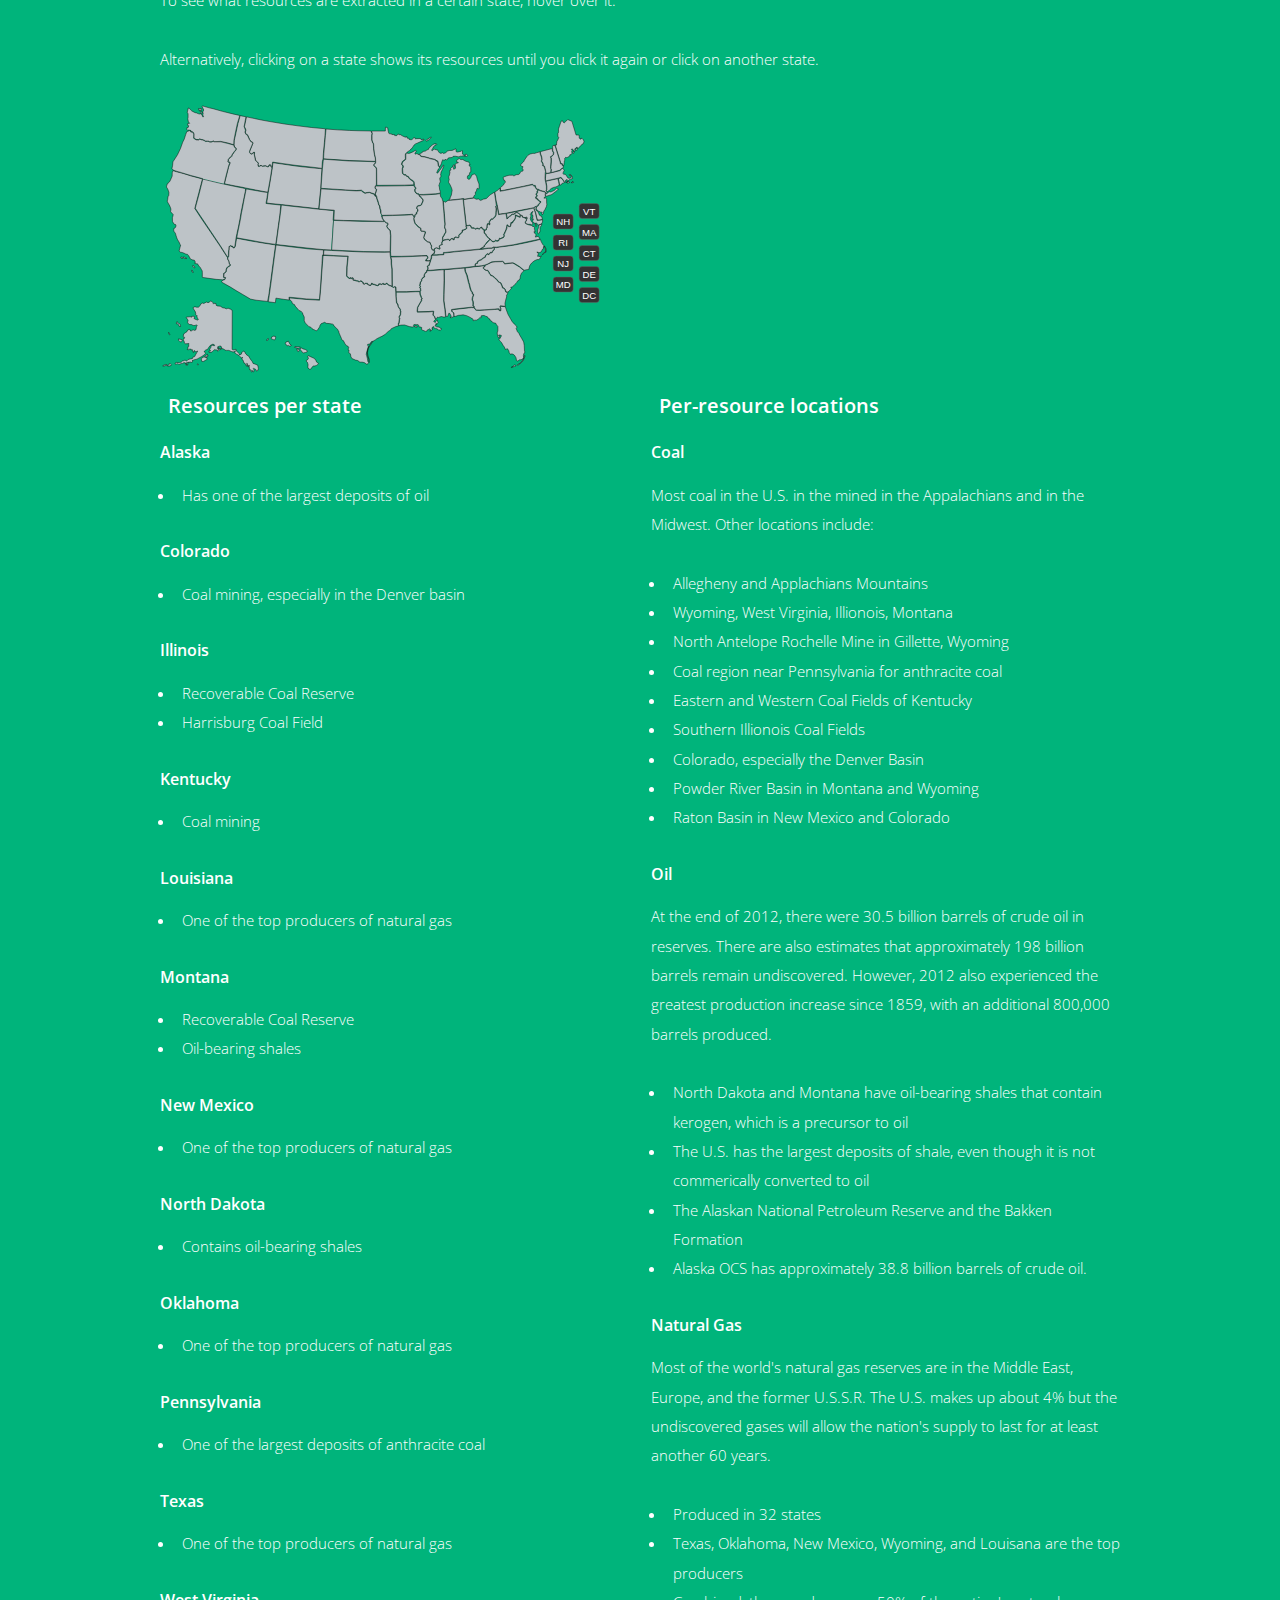
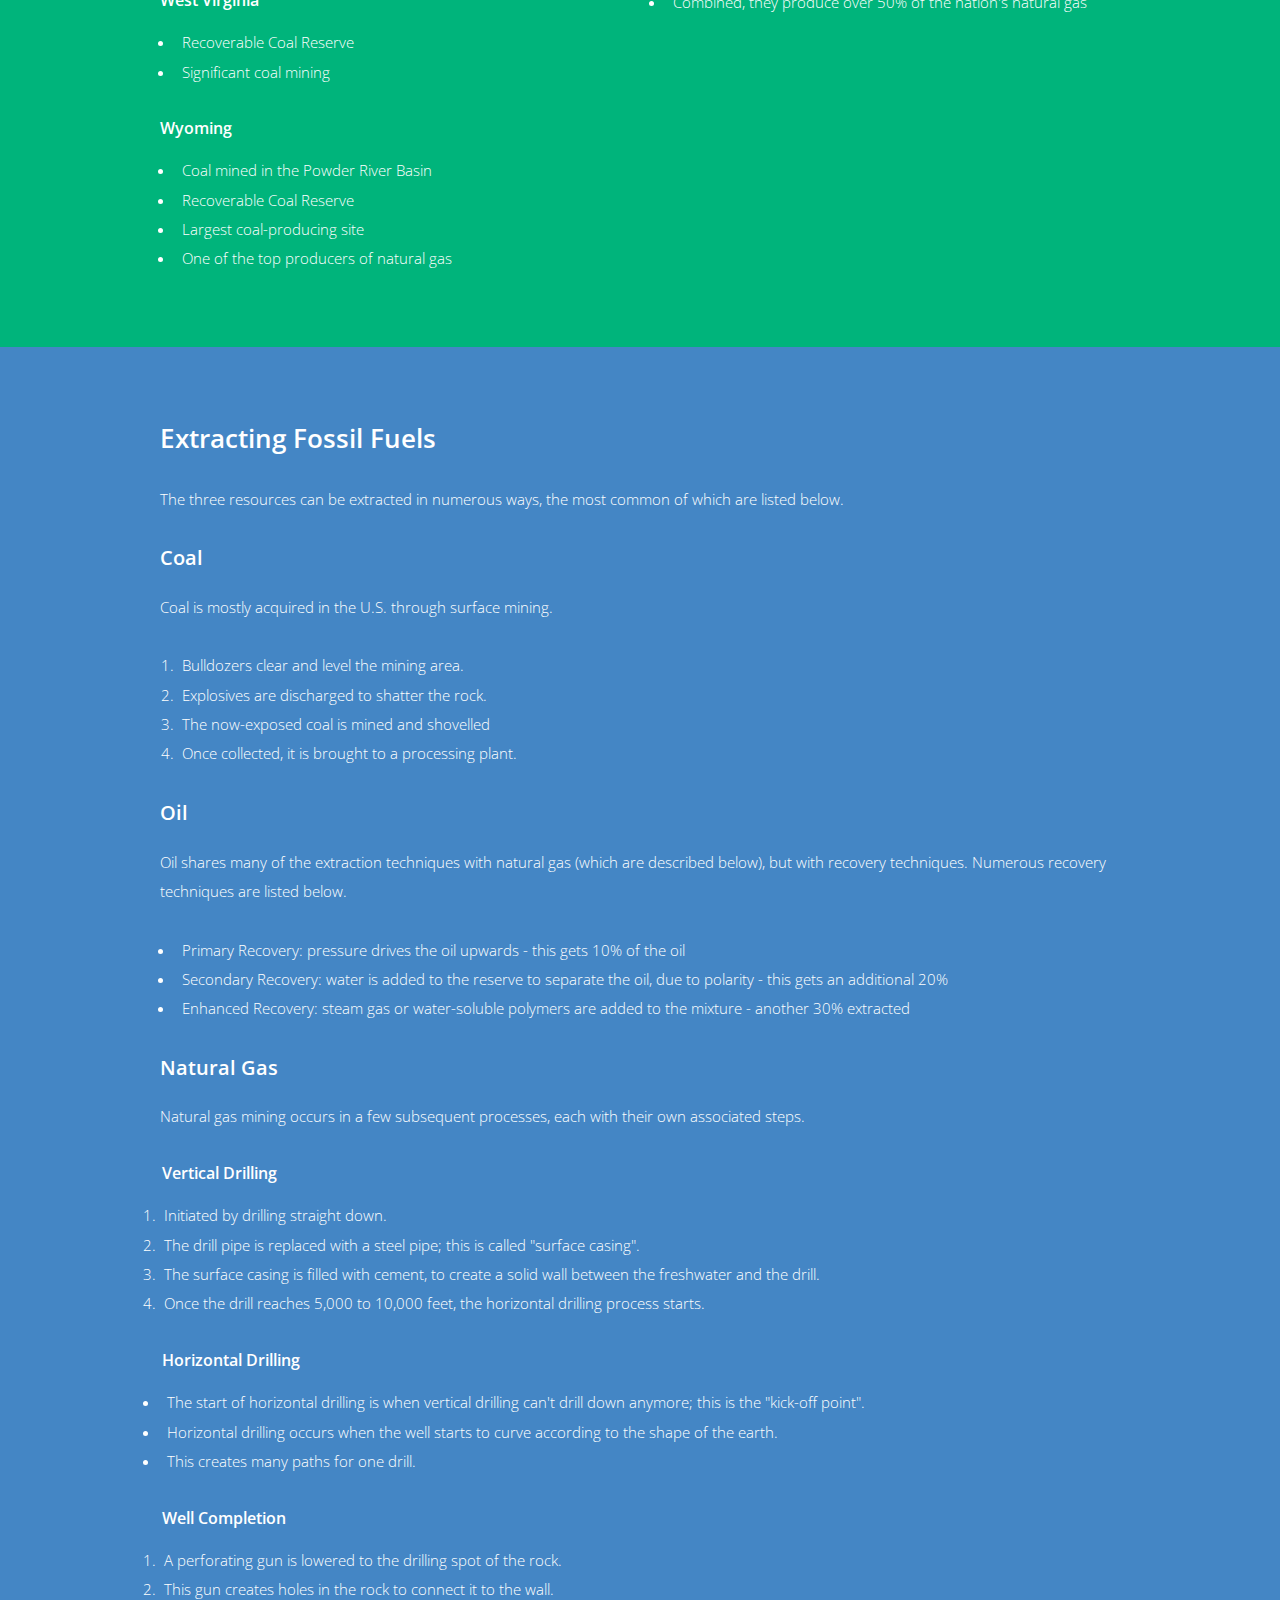
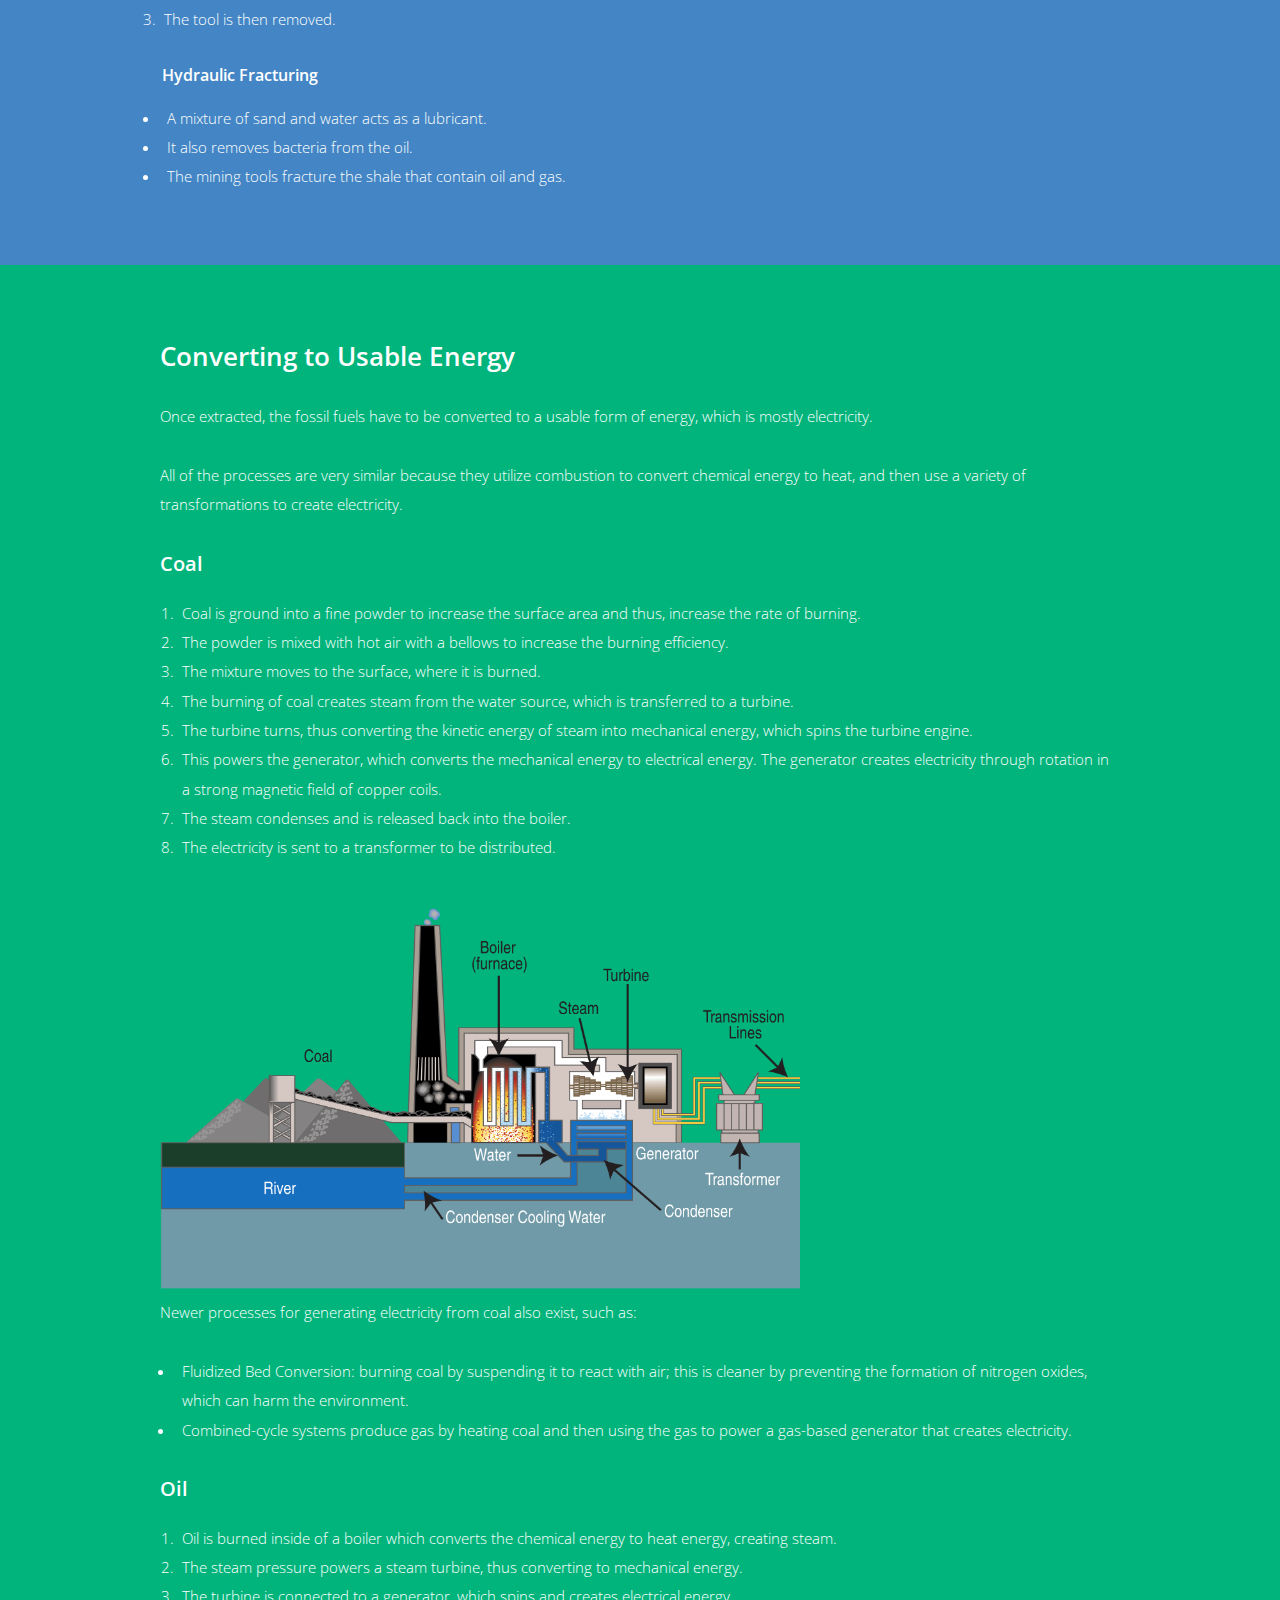
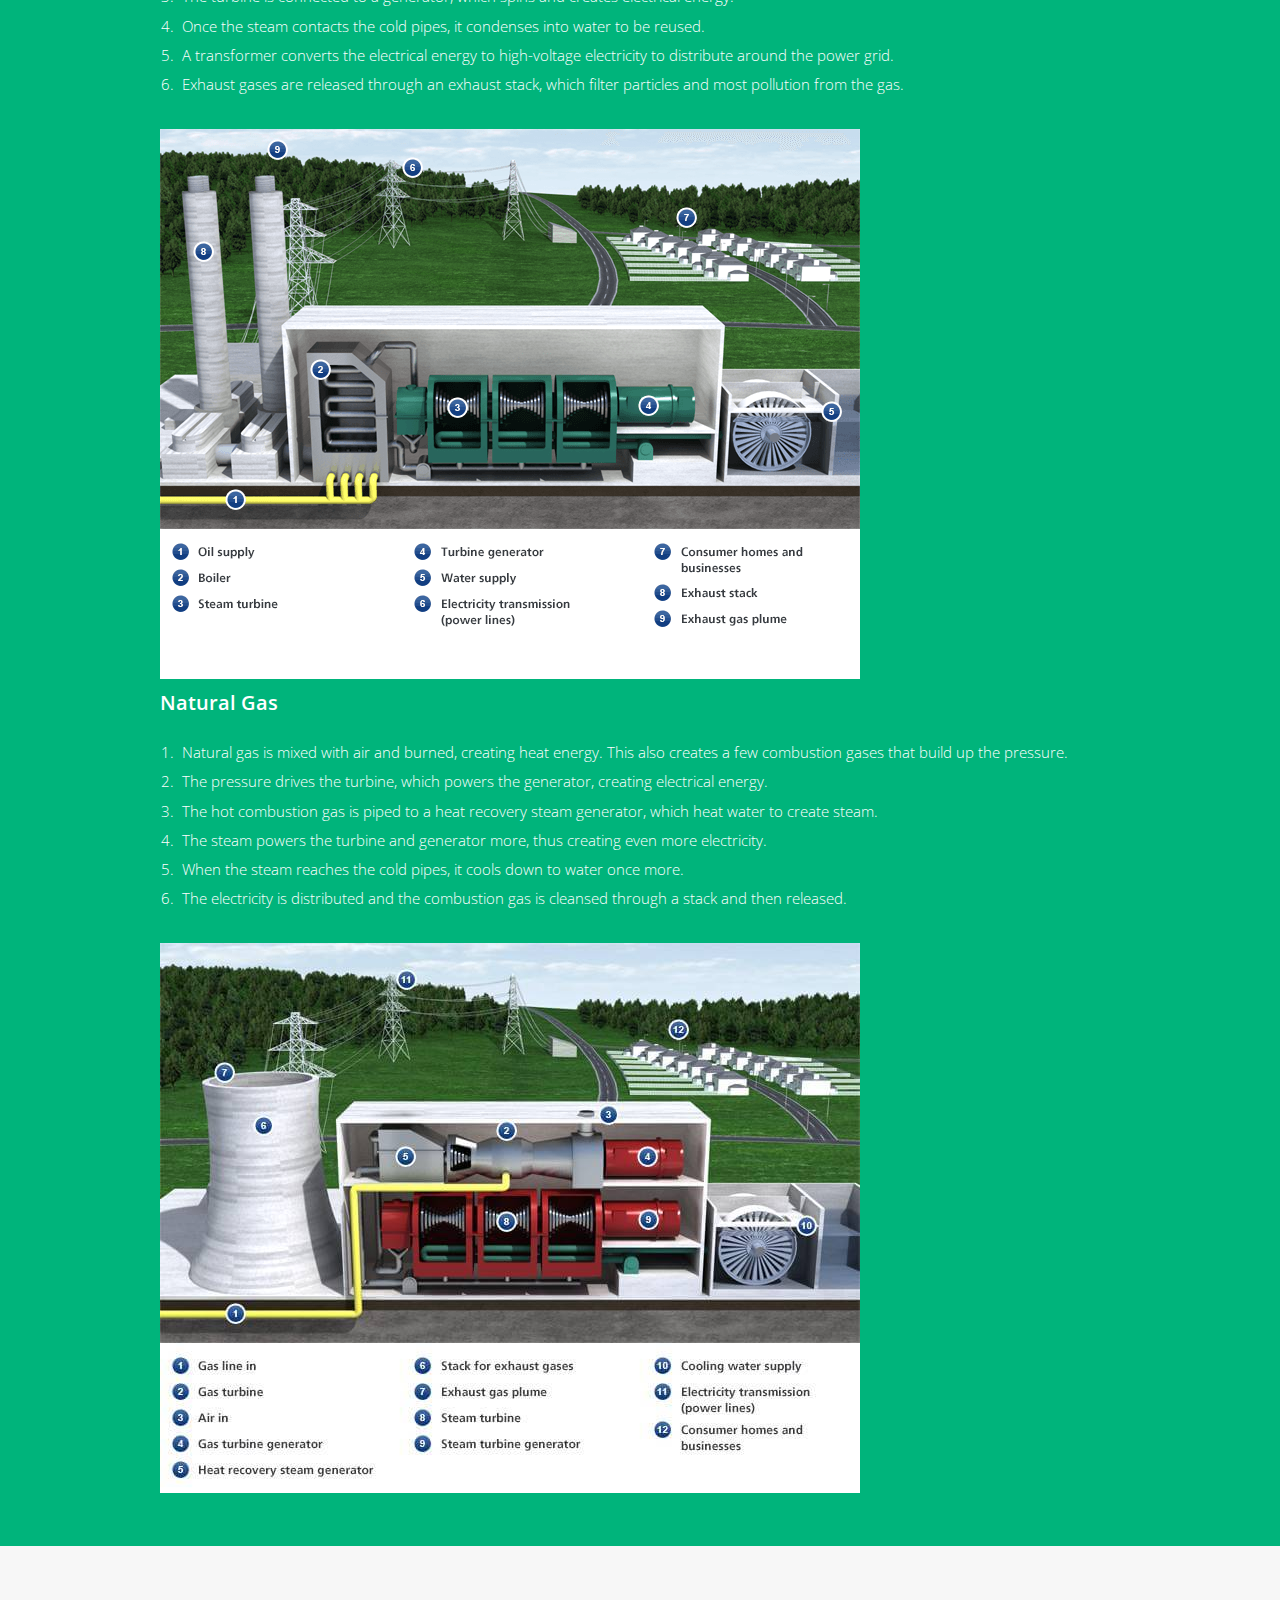
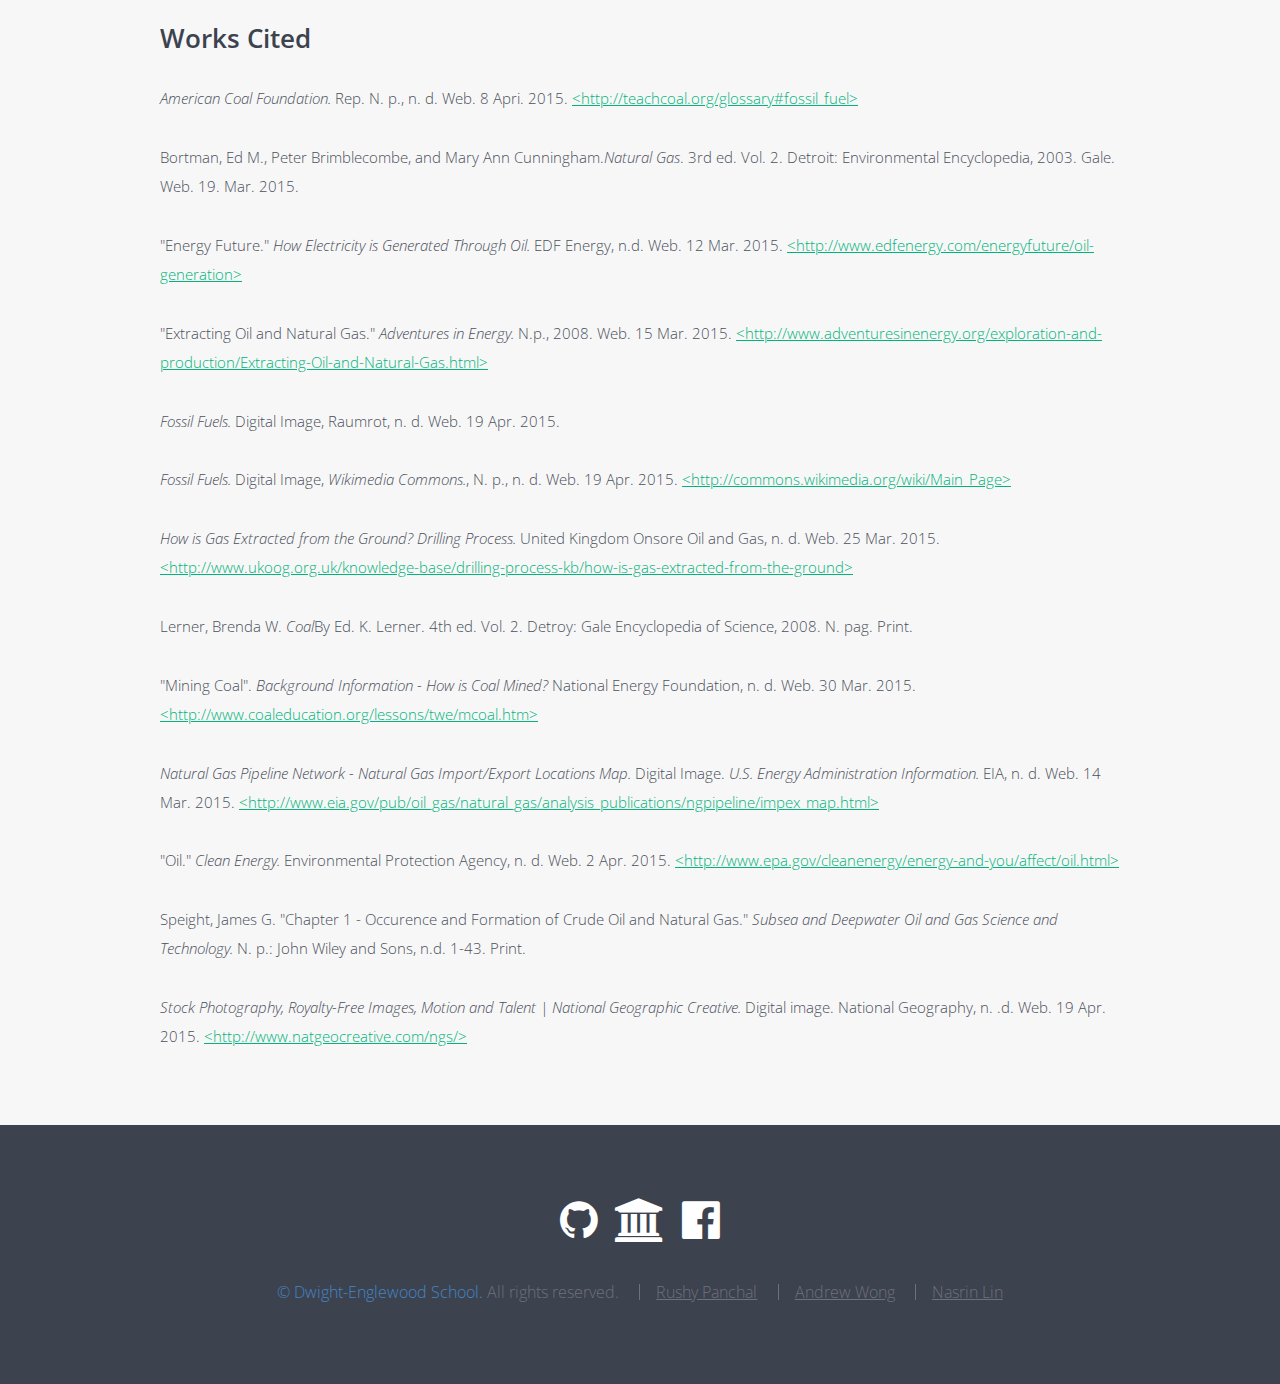
==== commit 58e25e5b: "Fix small graphical bugs, especially with overflowing images" ====
--- a/index.html
+++ b/index.html
@@ -277,7 +277,7 @@
 					<li>The steam condenses and is released back into the boiler.</li>
 					<li>The electricity is sent to a transformer to be distributed.</li>
 				</ol>
-				<img src = "images/converting-coal.png"/>
+				<img src = "images/converting-coal.png" style = "max-width: 50vw;"/>
 				<p>Newer processes for generating electricity from coal also exist, such as:</p>
 				<ul>
 					<li>Fluidized Bed Conversion: burning coal by suspending it to react with air; this is cleaner by preventing the formation of nitrogen oxides, which can harm the environment.</li>
--- a/css/custom-styles.css
+++ b/css/custom-styles.css
@@ -1,2 +1,2 @@
-@import url(font-awesome.min.css);@import "http://fonts.googleapis.com/css?family=Open+Sans:300,600";img{max-width:90vw}.center-parent,#footer{text-align:center}.center{margin-left:auto;margin-right:auto}.half{width:50%}.clear-left{clear:left}#header #logo{color:#4486c5}.citation a:before{content:"<"}.citation a:after{content:">"}.citation::first-line{margin-left:64px}#header,#titleBar{opacity:0.8;-moz-transition:opacity 0.5s;-webkit-transition:opacity 0.5s;-o-transition:opacity 0.5s;-ms-transition:opacity 0.5s;transition:opacity 0.5s}#header:hover,#titleBar:hover{opacity:1}.logo-image{width:2em;height:auto;vertical-align:middle;padding-right:1px}#footer .copyright{font-size:1.1em}#footer .copyright .name{color:#4486c5}#footer .icons a{padding:0.15em;font-size:3em;color:white;-moz-transition:color 0.3s;-webkit-transition:color 0.3s;-o-transition:color 0.3s;-ms-transition:color 0.3s;transition:color 0.3s}#footer .icons a:hover{color:#4486c5}#footer .icons a img{width:1em;height:auto;-moz-filter:grayscale(50%);-webkit-filter:grayscale(50%);-o-filter:grayscale(50%);-ms-filter:grayscale(50%);filter:grayscale(50%);-moz-transition:-moz-filter 0.3s;-webkit-transition:-webkit-filter 0.3s;-o-transition:-o-filter 0.3s;-ms-transition:-ms-filter 0.3s}#footer .icons a img:hover{-moz-filter:none;-webkit-filter:none;-o-filter:none;-ms-filter:none;filter:none}#banner{min-height:100vh;max-height:100vh;background-image:url("../images/earth.jpg")}.spotlight .image img{border-radius:inherit}.contents-table a{font-size:16pt;color:white;text-decoration:none;border-bottom:1px solid transparent;-moz-transition:border-color 0.3s;-webkit-transition:border-color 0.3s;-o-transition:border-color 0.3s;-ms-transition:border-color 0.3s;transition:border-color 0.3s}.contents-table a:hover,.contents-table a:focus{color:white;border-color:white}.contents-table a:after{content:"\a";white-space:pre}.toggler{font-size:50px;color:white;-moz-transition:color 0.3s;-webkit-transition:color 0.3s;-o-transition:color 0.3s;-ms-transition:color 0.3s;transition:color 0.3s}.toggler:hover{color:#4486c5}.float-left{float:left}.float-right{float:right}.expanding-group{max-height:30vh;overflow-y:scroll}#state-info{float:right}#state-info div{overflow:hidden;display:none}#state-info div.active{display:block}@media (max-width: 768px){#titleBar .title span{display:none}}
+@import url(font-awesome.min.css);@import "http://fonts.googleapis.com/css?family=Open+Sans:300,600";img{max-width:90vw}.center-parent,#footer{text-align:center}.center{margin-left:auto;margin-right:auto}.half{width:50%}.clear-left{clear:left}#header #logo{color:#4486c5}.citation a:before{content:"<"}.citation a:after{content:">"}.citation::first-line{margin-left:64px}#header,#titleBar{opacity:0.8;-moz-transition:opacity 0.5s;-webkit-transition:opacity 0.5s;-o-transition:opacity 0.5s;-ms-transition:opacity 0.5s;transition:opacity 0.5s}#header:hover,#titleBar:hover{opacity:1}.logo-image{width:2em;height:auto;vertical-align:middle;padding-right:1px}#footer .copyright{font-size:1.1em}#footer .copyright .name{color:#4486c5}#footer .icons a{padding:0.15em;font-size:3em;color:white;-moz-transition:color 0.3s;-webkit-transition:color 0.3s;-o-transition:color 0.3s;-ms-transition:color 0.3s;transition:color 0.3s}#footer .icons a:hover{color:#4486c5}#footer .icons a img{width:1em;height:auto;-moz-filter:grayscale(50%);-webkit-filter:grayscale(50%);-o-filter:grayscale(50%);-ms-filter:grayscale(50%);filter:grayscale(50%);-moz-transition:-moz-filter 0.3s;-webkit-transition:-webkit-filter 0.3s;-o-transition:-o-filter 0.3s;-ms-transition:-ms-filter 0.3s}#footer .icons a img:hover{-moz-filter:none;-webkit-filter:none;-o-filter:none;-ms-filter:none;filter:none}#banner{min-height:100vh;max-height:100vh;background-image:url("../images/earth.jpg")}.spotlight .image img{border-radius:inherit}.contents-table a{font-size:16pt;color:white;text-decoration:none;border-bottom:1px solid transparent;-moz-transition:border-color 0.3s;-webkit-transition:border-color 0.3s;-o-transition:border-color 0.3s;-ms-transition:border-color 0.3s;transition:border-color 0.3s}.contents-table a:hover,.contents-table a:focus{color:white;border-color:white}.contents-table a:after{content:"\a";white-space:pre}.toggler{font-size:50px;color:white;-moz-transition:color 0.3s;-webkit-transition:color 0.3s;-o-transition:color 0.3s;-ms-transition:color 0.3s;transition:color 0.3s}.toggler:hover{color:#4486c5}.float-left{float:left}.float-right{float:right}#state-info{float:right}#state-info div{overflow:hidden;display:none}#state-info div.active{display:block}@media (max-width: 768px){#titleBar .title span{display:none}}
 /*# sourceMappingURL=custom-styles.css.map */
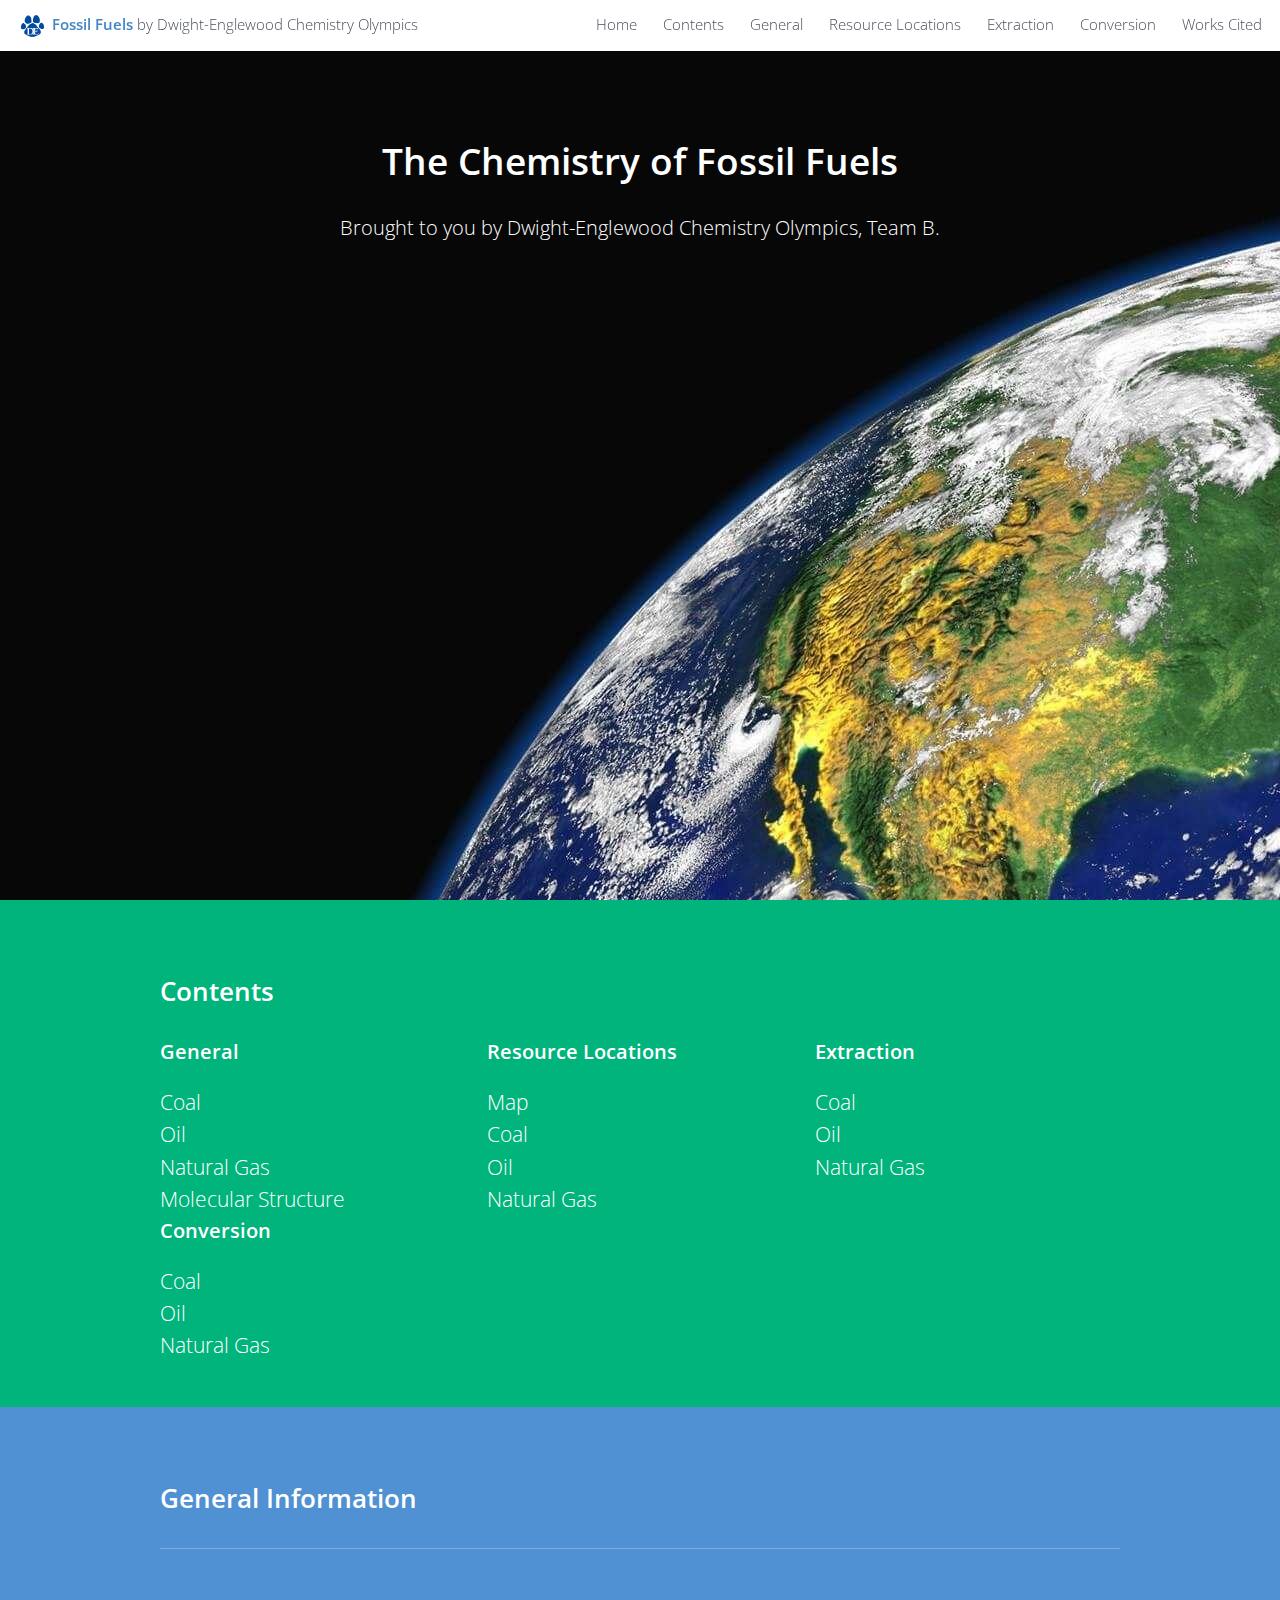
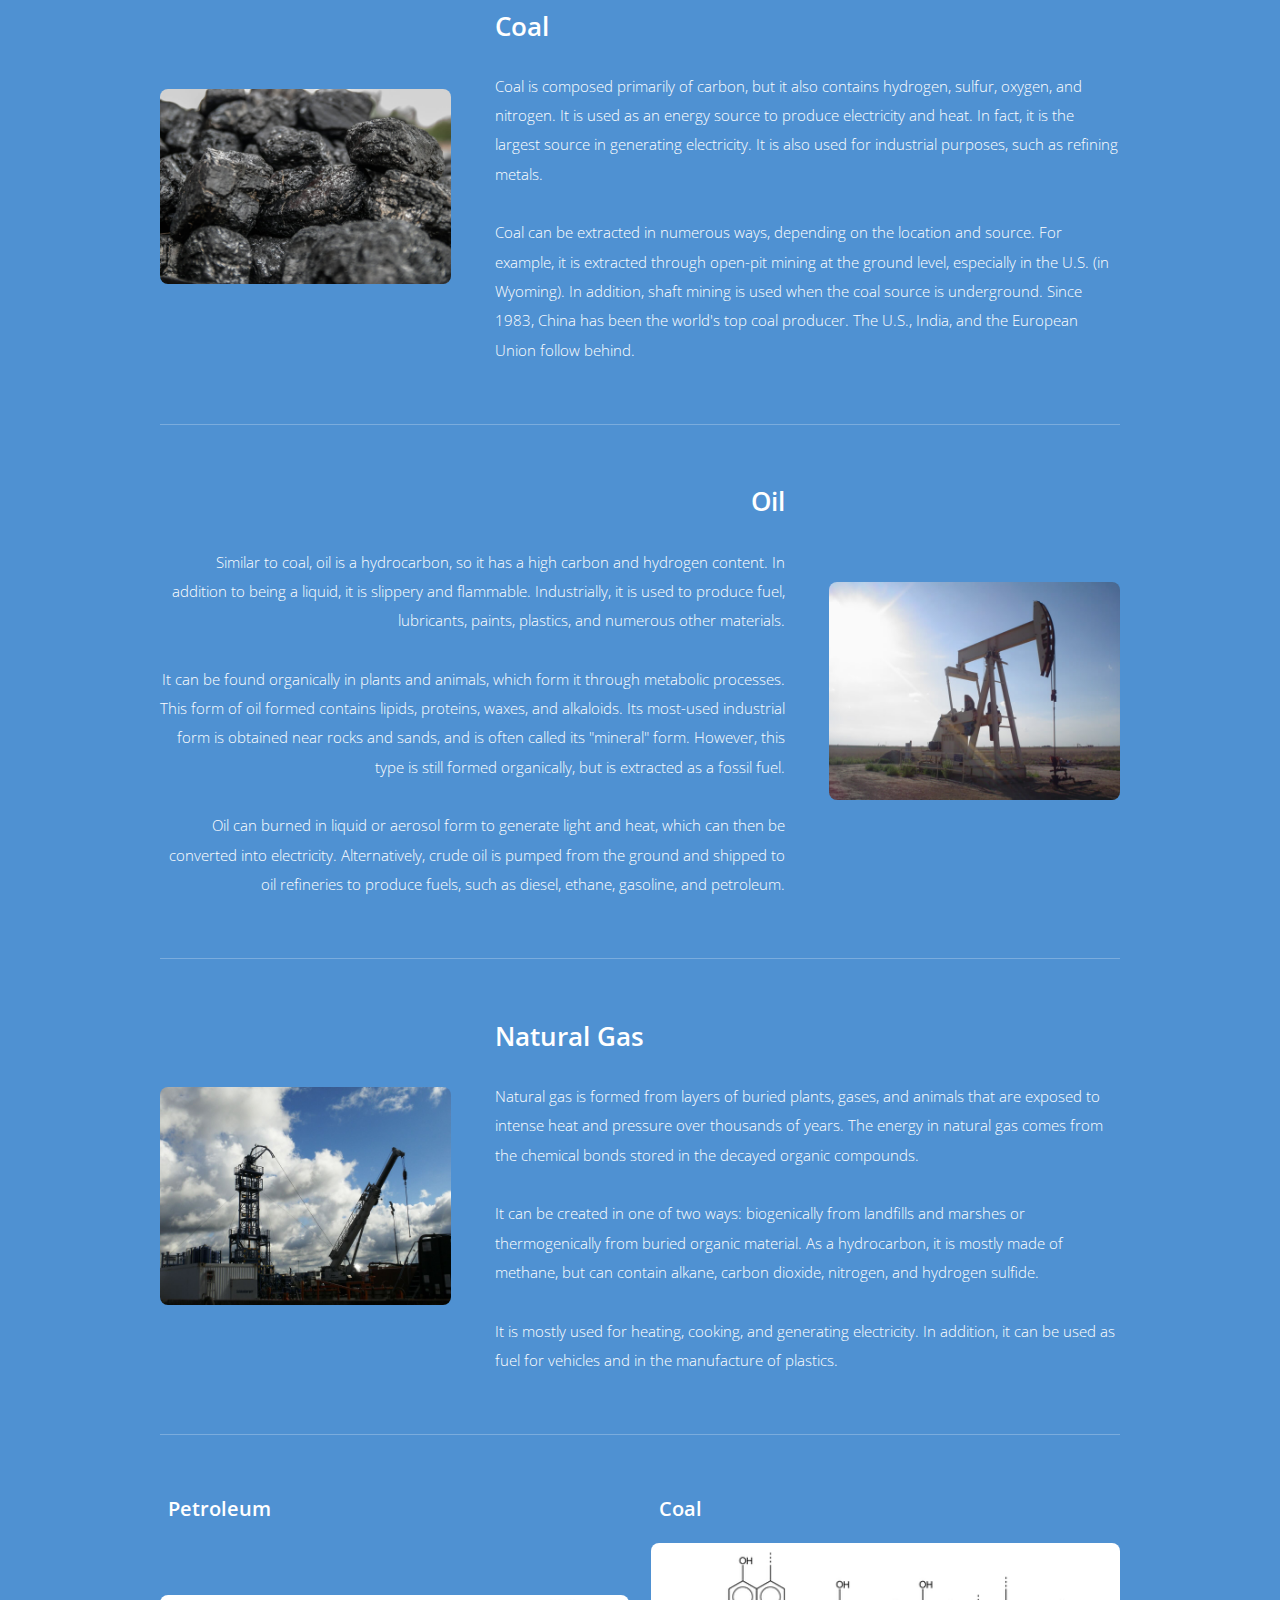
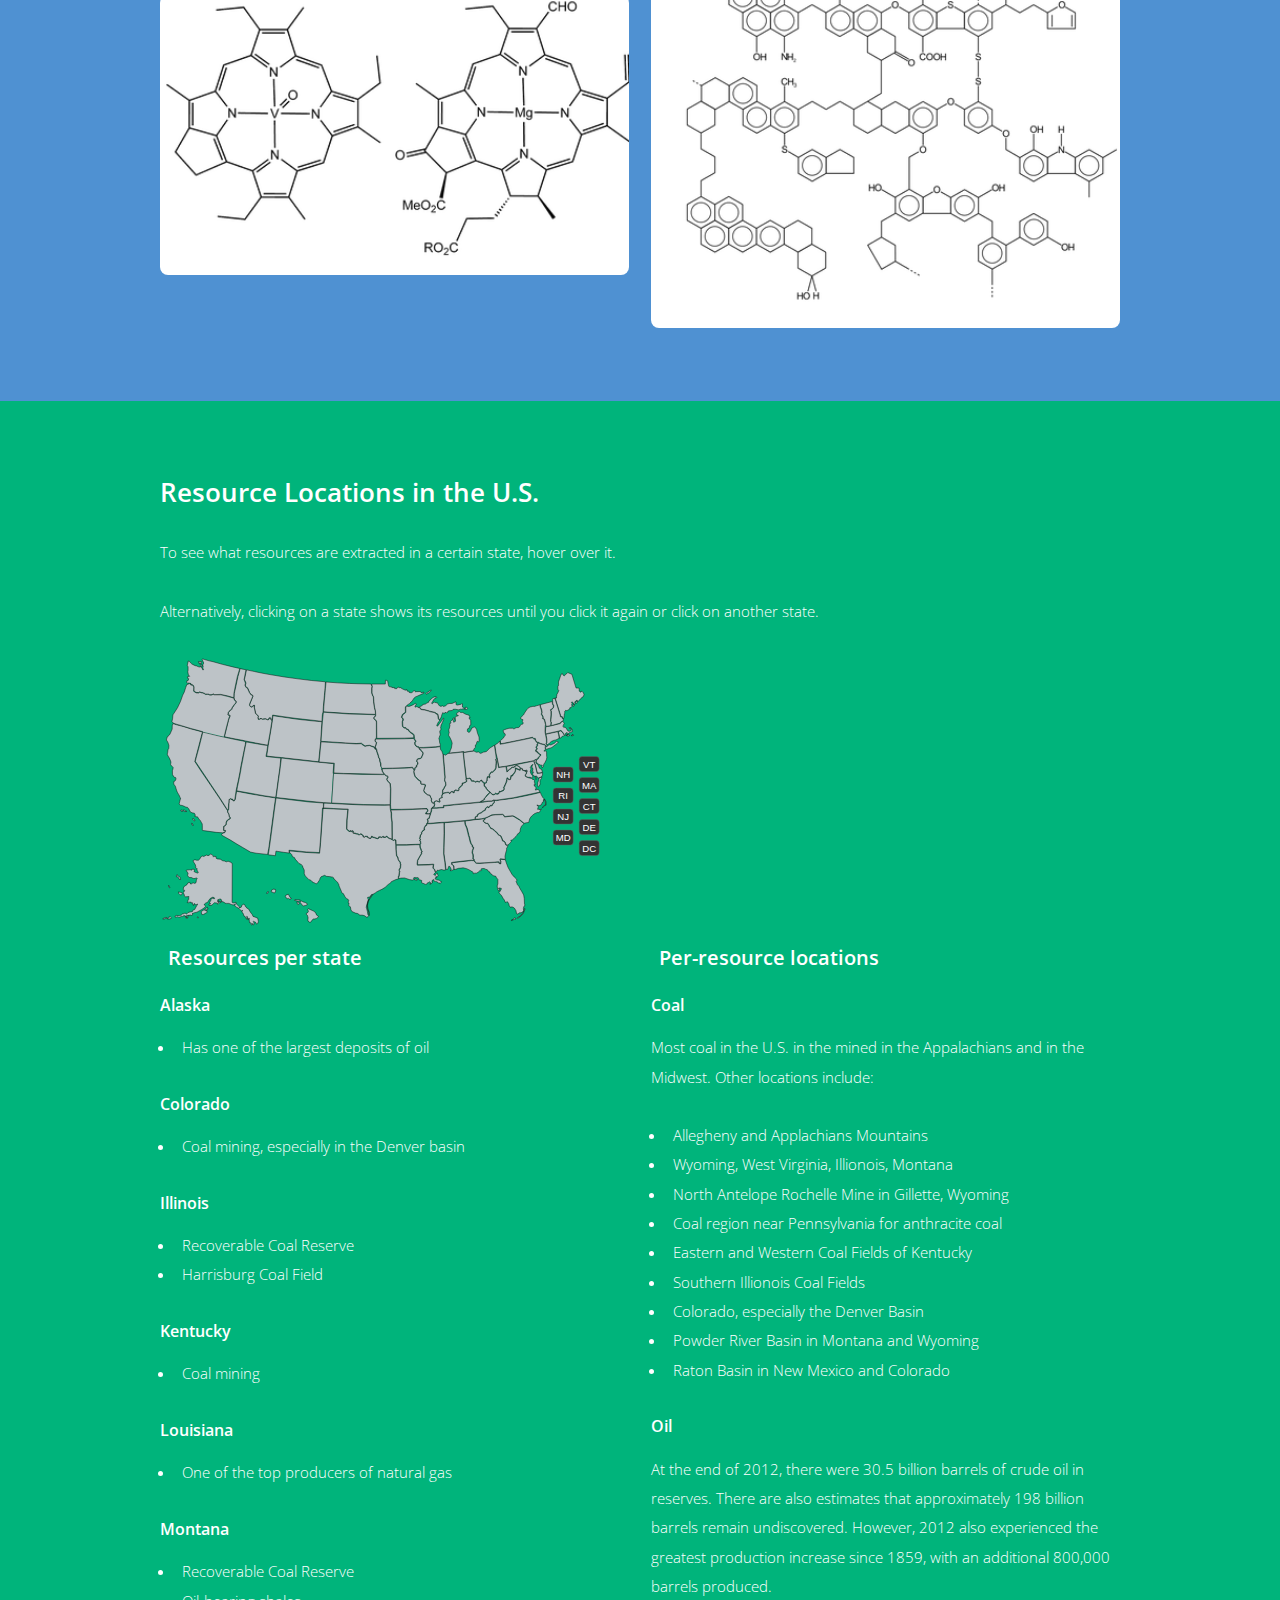
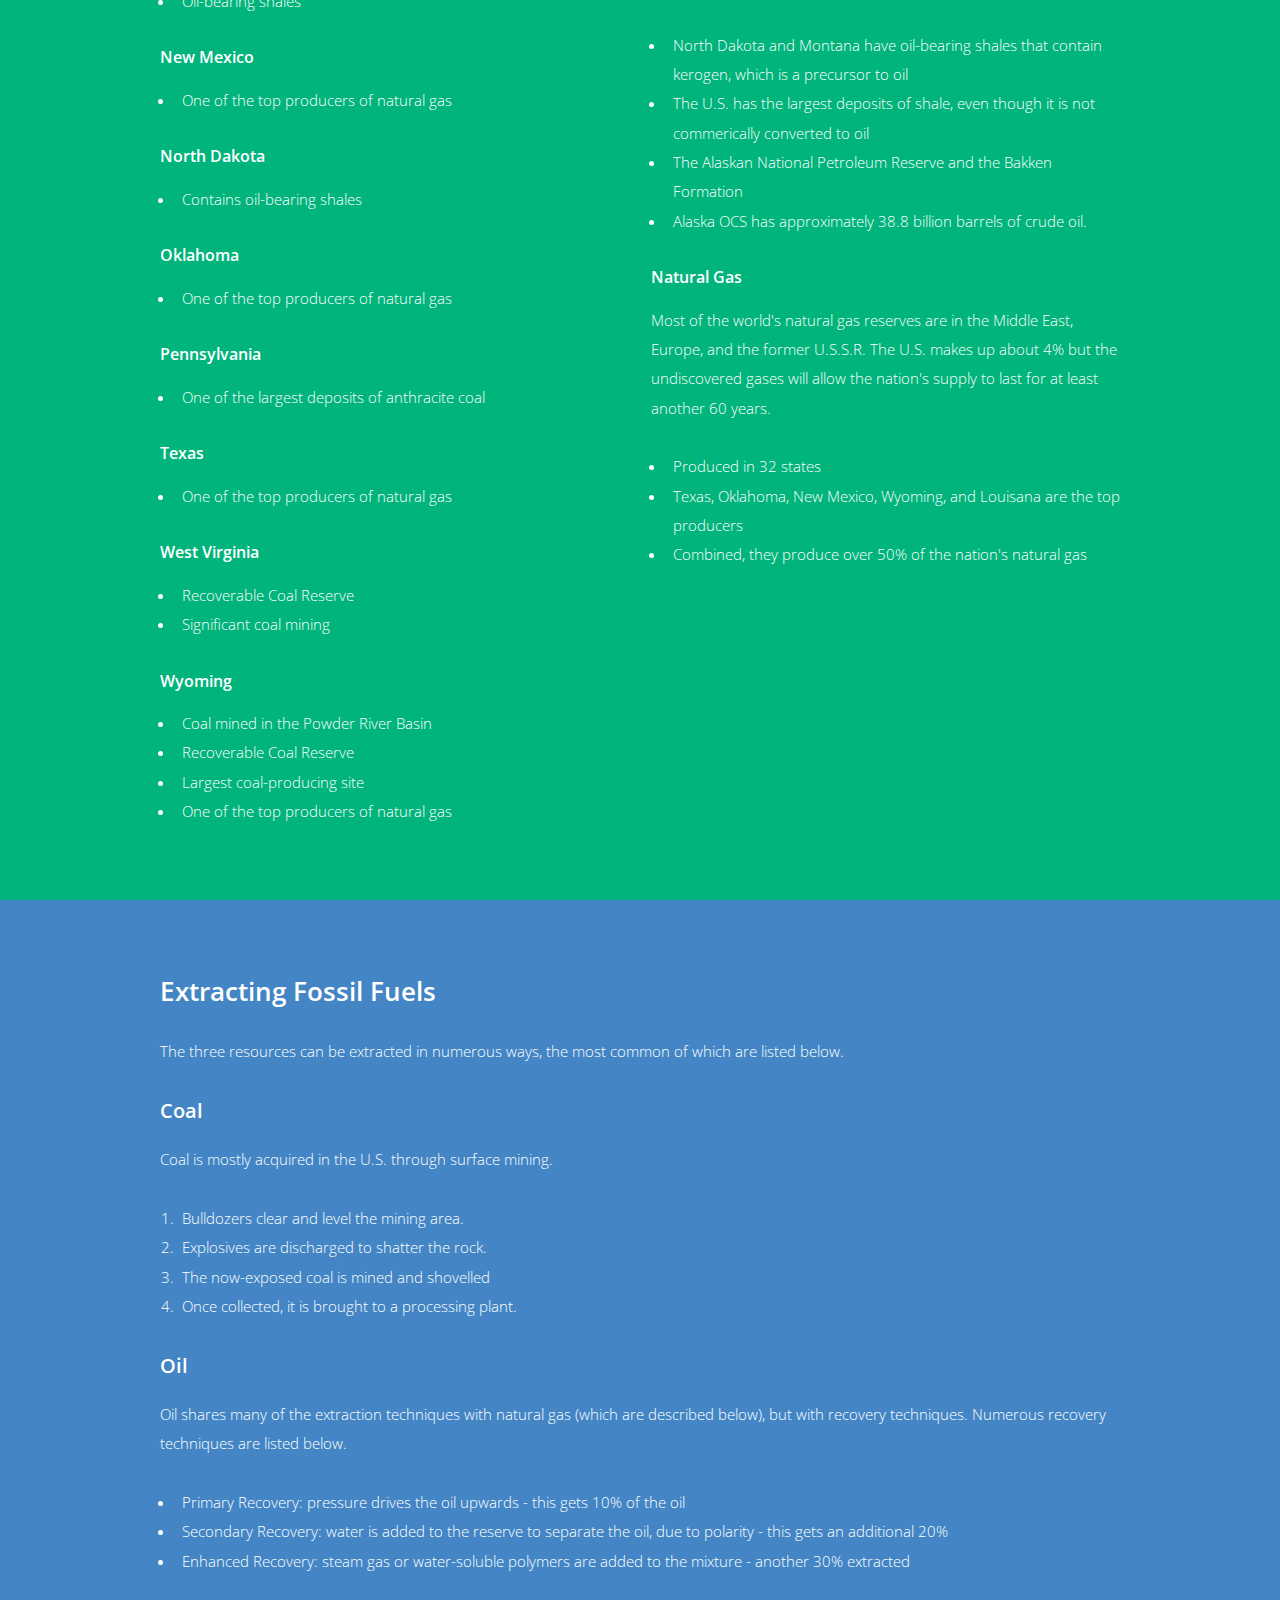
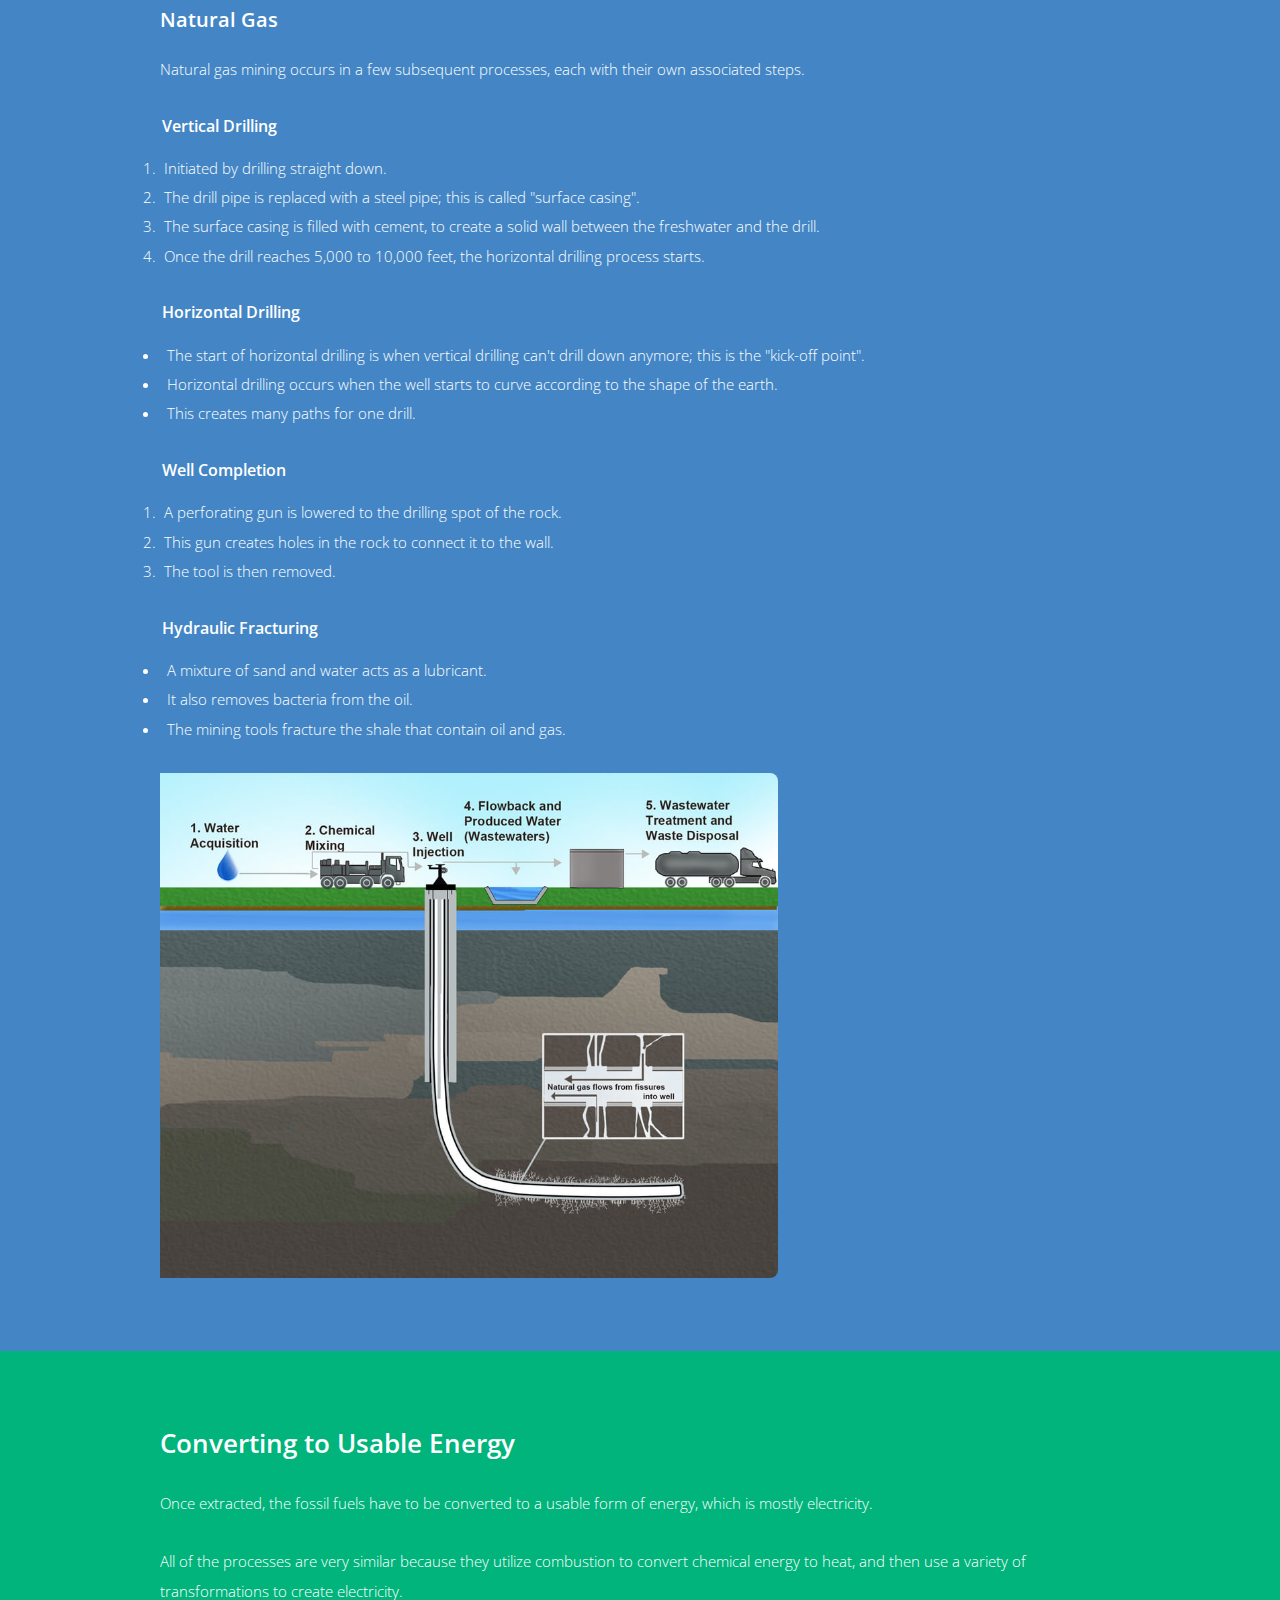
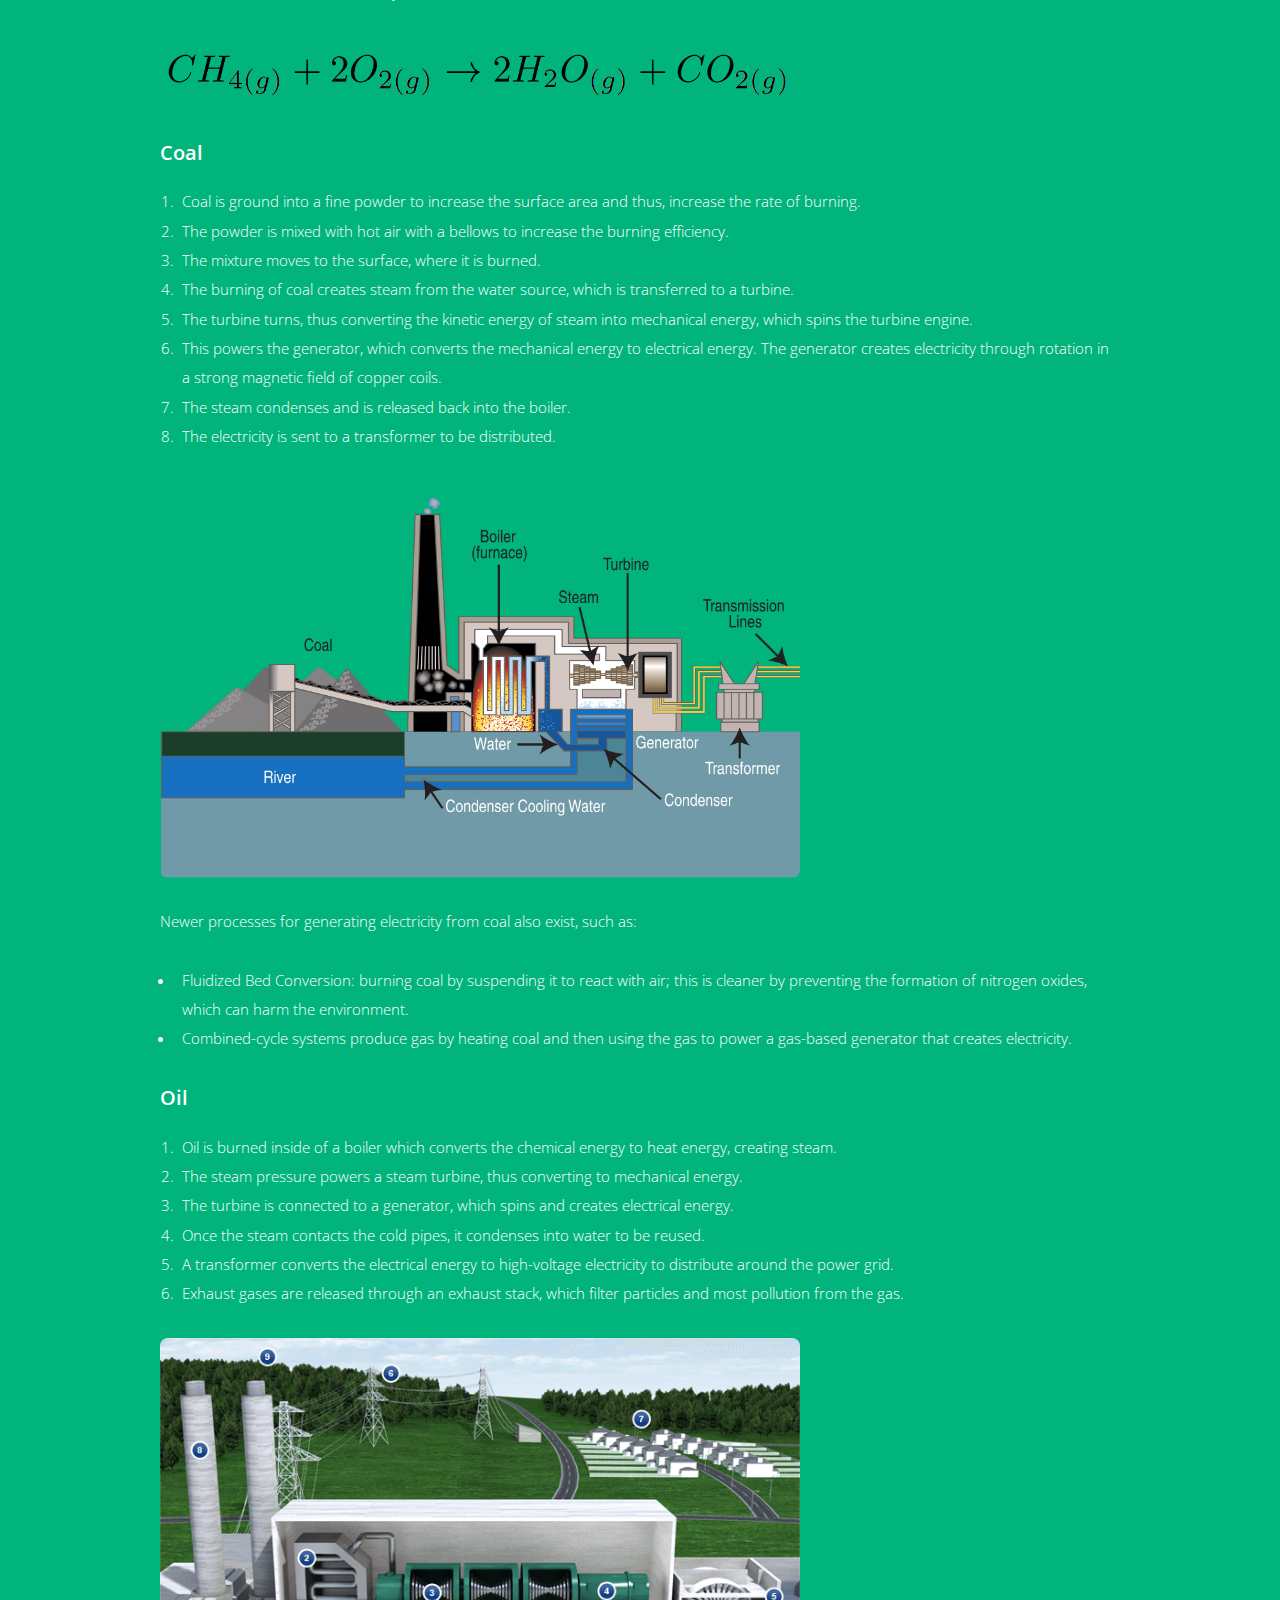
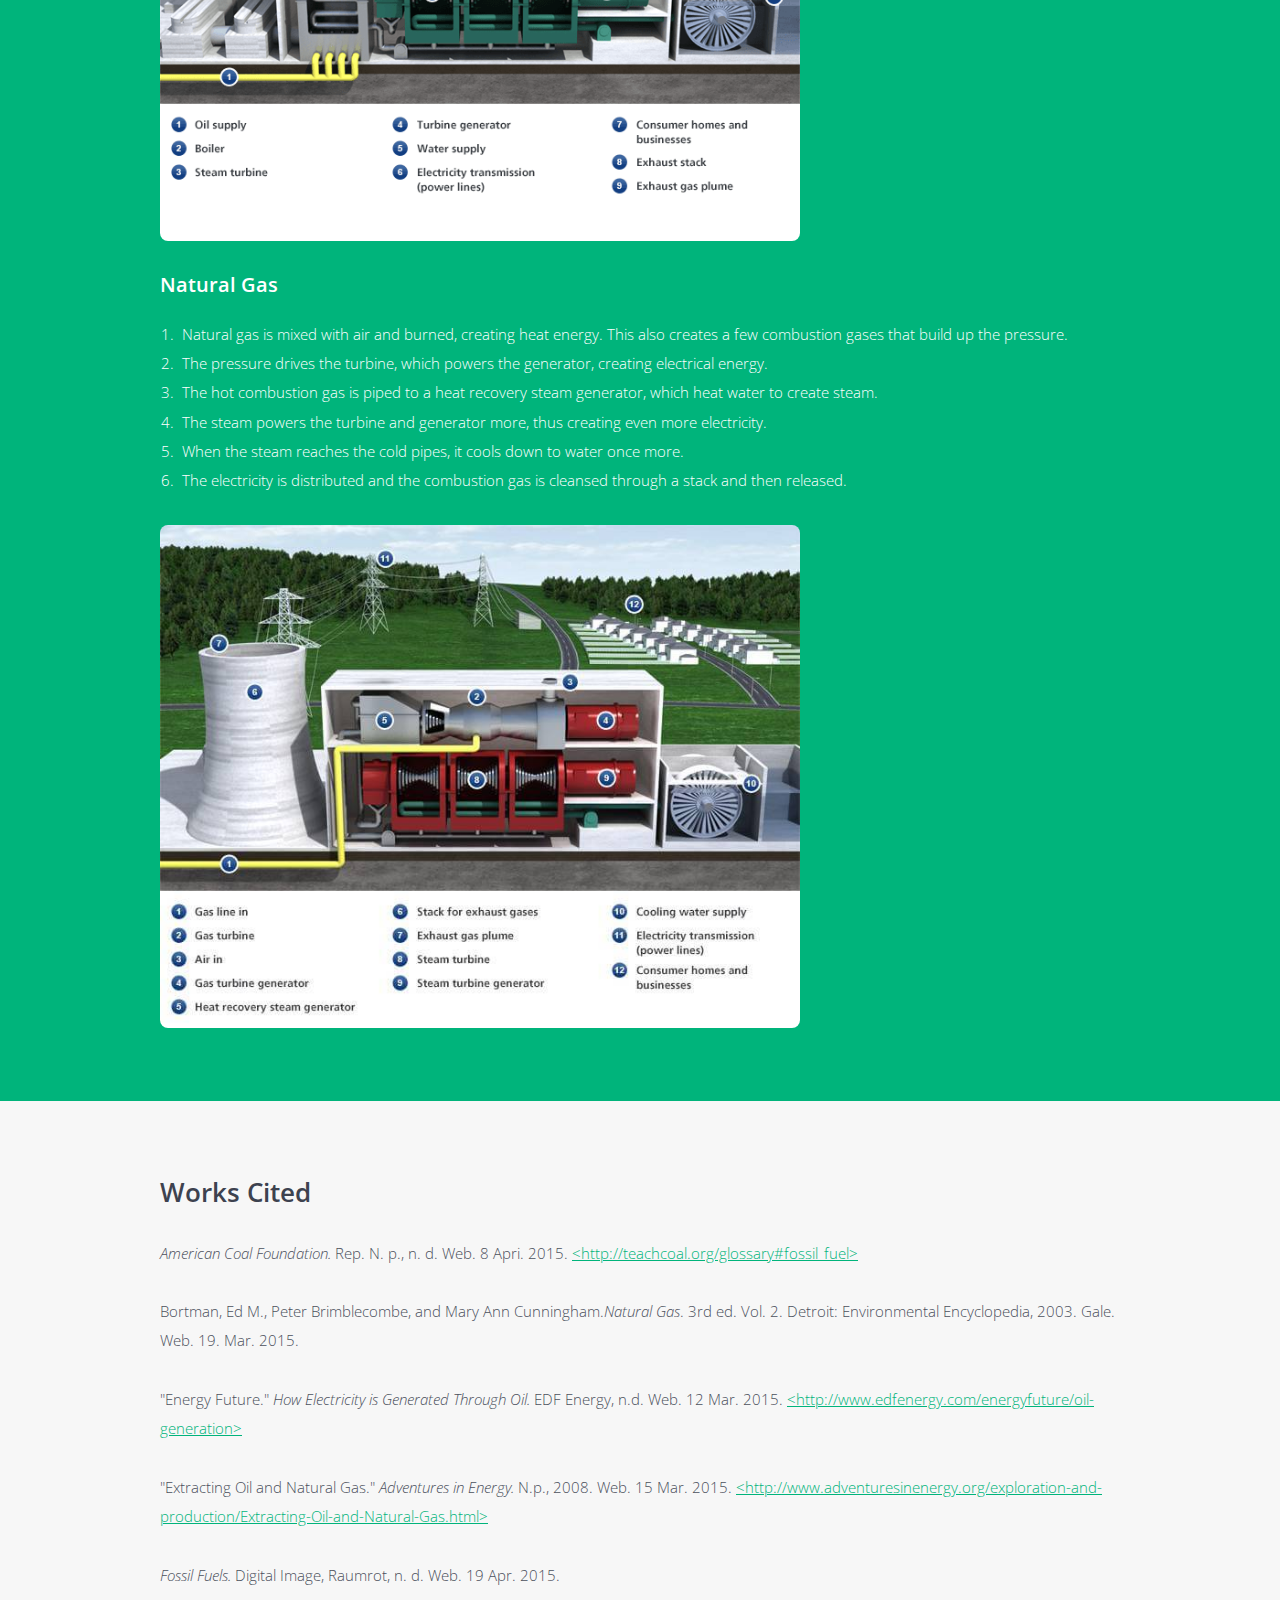
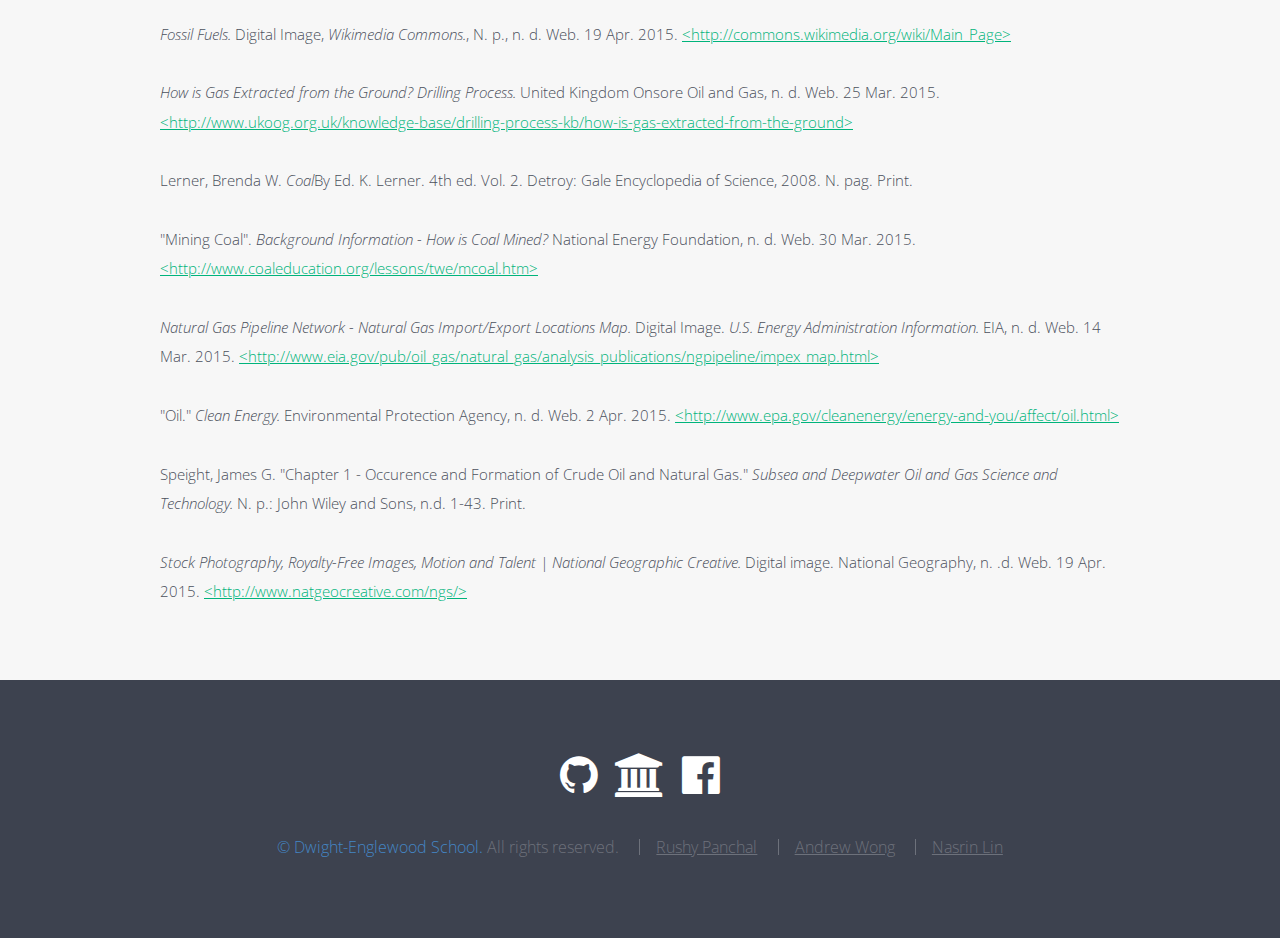
==== commit db0fa681: "Add final images of molecules and polish up any blemishes" ====
--- a/index.html
+++ b/index.html
@@ -60,6 +60,7 @@
 						<a href = "#general-coal">Coal</a>
 						<a href = "#general-oil">Oil</a>
 						<a href = "#general-gas">Natural Gas</a>
+						<a href="#molecular-structure">Molecular Structure</a>
 					</div>
 					<div class = "4u 12u$(medium) contents-table float-left">
 						<h3>Resource Locations</h3>
@@ -94,7 +95,7 @@
 			<section class="spotlight left" id = "general-coal">
 				<div class="row 200%">
 					<div class="4u 12u$(medium)">
-						<span class="image fit"><img src="images/coal-lumps.jpg" alt="" /></span>
+						<span class="image fit"><img src="images/coal-lumps.jpg"/></span>
 					</div>
 					<div class="8u$ 12u$(medium)">
 						<h2>Coal</h2>
@@ -131,6 +132,20 @@
 						<p>It can be created in one of two ways: biogenically from landfills and marshes or thermogenically from buried organic material.
 						As a hydrocarbon, it is mostly made of methane, but can contain alkane, carbon dioxide, nitrogen, and hydrogen sulfide.</p>
 						<p>It is mostly used for heating, cooking, and generating electricity. In addition, it can be used as fuel for vehicles and in the manufacture of plastics.</p>
+					</div>
+				</div>
+			</section>
+			<section class="spotlight" id = "molecular-structure">
+				<div class = "row">
+					<h3 class = "6u float-left">Petroleum</h3>
+					<h3 class = "6u float-left">Coal</h3>
+				</div>
+				<div class="row">
+					<div class = "6u float-left">
+						<img src="images/molecule-petroleum.png"class="image fit">
+					</div>
+					<div class = "6u float-left">
+						<img src="images/molecule-coal.png"class="image fit">
 					</div>
 				</div>
 			</section>
@@ -255,6 +270,7 @@
 						<li>It also removes bacteria from the oil.</li>
 						<li>The mining tools fracture the shale that contain oil and gas.</li>
 					</ul>
+					<img src = "images/fracking.jpg" class = "image fit half-max"/>
 				</div>
 			</section>
 		</div>
@@ -265,6 +281,7 @@
 			<h2>Converting to Usable Energy</h2>
 			<p>Once extracted, the fossil fuels have to be converted to a usable form of energy, which is mostly electricity.</p>
 			<p>All of the processes are very similar because they utilize combustion to convert chemical energy to heat, and then use a variety of transformations to create electricity.</p>
+			<img src = "images/combustion-eq.png" class = "image fit half-max"/>
 			<section id = "conversion-coal" class = "12u">
 				<h3>Coal</h4>
 				<ol>
@@ -277,7 +294,7 @@
 					<li>The steam condenses and is released back into the boiler.</li>
 					<li>The electricity is sent to a transformer to be distributed.</li>
 				</ol>
-				<img src = "images/converting-coal.png" style = "max-width: 50vw;"/>
+				<img src = "images/converting-coal.png" class = "image fit half-max"/>
 				<p>Newer processes for generating electricity from coal also exist, such as:</p>
 				<ul>
 					<li>Fluidized Bed Conversion: burning coal by suspending it to react with air; this is cleaner by preventing the formation of nitrogen oxides, which can harm the environment.</li>
@@ -294,7 +311,7 @@
 					<li>A transformer converts the electrical energy to high-voltage electricity to distribute around the power grid.</li>
 					<li>Exhaust gases are released through an exhaust stack, which filter particles and most pollution from the gas.</li>
 				</ol>
-				<img src = "images/converting-oil.png"/>
+				<img src = "images/converting-oil.png" class = "image fit half-max"/>
 			</section>
 			<section id = "conversion-gas" class = "12u">
 				<h3>Natural Gas</h3>
@@ -306,7 +323,7 @@
 					<li>When the steam reaches the cold pipes, it cools down to water once more.</li>
 					<li>The electricity is distributed and the combustion gas is cleansed through a stack and then released.</li>
 				</ol>
-				<img src = "images/converting-gas.jpg"/>
+				<img src = "images/converting-gas.jpg" class = "image fit half-max"/>
 			</section>
 		</header>
 		</div>
--- a/css/custom-styles.css
+++ b/css/custom-styles.css
@@ -1,2 +1,2 @@
-@import url(font-awesome.min.css);@import "http://fonts.googleapis.com/css?family=Open+Sans:300,600";img{max-width:90vw}.center-parent,#footer{text-align:center}.center{margin-left:auto;margin-right:auto}.half{width:50%}.clear-left{clear:left}#header #logo{color:#4486c5}.citation a:before{content:"<"}.citation a:after{content:">"}.citation::first-line{margin-left:64px}#header,#titleBar{opacity:0.8;-moz-transition:opacity 0.5s;-webkit-transition:opacity 0.5s;-o-transition:opacity 0.5s;-ms-transition:opacity 0.5s;transition:opacity 0.5s}#header:hover,#titleBar:hover{opacity:1}.logo-image{width:2em;height:auto;vertical-align:middle;padding-right:1px}#footer .copyright{font-size:1.1em}#footer .copyright .name{color:#4486c5}#footer .icons a{padding:0.15em;font-size:3em;color:white;-moz-transition:color 0.3s;-webkit-transition:color 0.3s;-o-transition:color 0.3s;-ms-transition:color 0.3s;transition:color 0.3s}#footer .icons a:hover{color:#4486c5}#footer .icons a img{width:1em;height:auto;-moz-filter:grayscale(50%);-webkit-filter:grayscale(50%);-o-filter:grayscale(50%);-ms-filter:grayscale(50%);filter:grayscale(50%);-moz-transition:-moz-filter 0.3s;-webkit-transition:-webkit-filter 0.3s;-o-transition:-o-filter 0.3s;-ms-transition:-ms-filter 0.3s}#footer .icons a img:hover{-moz-filter:none;-webkit-filter:none;-o-filter:none;-ms-filter:none;filter:none}#banner{min-height:100vh;max-height:100vh;background-image:url("../images/earth.jpg")}.spotlight .image img{border-radius:inherit}.contents-table a{font-size:16pt;color:white;text-decoration:none;border-bottom:1px solid transparent;-moz-transition:border-color 0.3s;-webkit-transition:border-color 0.3s;-o-transition:border-color 0.3s;-ms-transition:border-color 0.3s;transition:border-color 0.3s}.contents-table a:hover,.contents-table a:focus{color:white;border-color:white}.contents-table a:after{content:"\a";white-space:pre}.toggler{font-size:50px;color:white;-moz-transition:color 0.3s;-webkit-transition:color 0.3s;-o-transition:color 0.3s;-ms-transition:color 0.3s;transition:color 0.3s}.toggler:hover{color:#4486c5}.float-left{float:left}.float-right{float:right}#state-info{float:right}#state-info div{overflow:hidden;display:none}#state-info div.active{display:block}@media (max-width: 768px){#titleBar .title span{display:none}}
+@import url(font-awesome.min.css);@import "http://fonts.googleapis.com/css?family=Open+Sans:300,600";img{max-width:90vw}.center-parent,#footer{text-align:center}.center{margin-left:auto;margin-right:auto}.half{width:50%}.clear-left{clear:left}#header #logo{color:#4486c5}.citation a:before{content:"<"}.citation a:after{content:">"}.citation::first-line{margin-left:64px}#header,#titleBar{opacity:0.8;-moz-transition:opacity 0.5s;-webkit-transition:opacity 0.5s;-o-transition:opacity 0.5s;-ms-transition:opacity 0.5s;transition:opacity 0.5s}#header:hover,#titleBar:hover{opacity:1}.logo-image{width:2em;height:auto;vertical-align:middle;padding-right:1px}#footer .copyright{font-size:1.1em}#footer .copyright .name{color:#4486c5}#footer .icons a{padding:0.15em;font-size:3em;color:white;-moz-transition:color 0.3s;-webkit-transition:color 0.3s;-o-transition:color 0.3s;-ms-transition:color 0.3s;transition:color 0.3s}#footer .icons a:hover{color:#4486c5}#footer .icons a img{width:1em;height:auto;-moz-filter:grayscale(50%);-webkit-filter:grayscale(50%);-o-filter:grayscale(50%);-ms-filter:grayscale(50%);filter:grayscale(50%);-moz-transition:-moz-filter 0.3s;-webkit-transition:-webkit-filter 0.3s;-o-transition:-o-filter 0.3s;-ms-transition:-ms-filter 0.3s}#footer .icons a img:hover{-moz-filter:none;-webkit-filter:none;-o-filter:none;-ms-filter:none;filter:none}#banner{min-height:100vh;max-height:100vh;background-image:url("../images/earth.jpg")}.spotlight .image img{border-radius:inherit}.contents-table a{font-size:16pt;color:white;text-decoration:none;border-bottom:1px solid transparent;-moz-transition:border-color 0.3s;-webkit-transition:border-color 0.3s;-o-transition:border-color 0.3s;-ms-transition:border-color 0.3s;transition:border-color 0.3s}.contents-table a:hover,.contents-table a:focus{color:white;border-color:white}.contents-table a:after{content:"\a";white-space:pre}.toggler{font-size:50px;color:white;-moz-transition:color 0.3s;-webkit-transition:color 0.3s;-o-transition:color 0.3s;-ms-transition:color 0.3s;transition:color 0.3s}.toggler:hover{color:#4486c5}.float-left{float:left}.float-right{float:right}.half-max{max-width:50vw}#state-info{float:right}#state-info div{overflow:hidden;display:none}#state-info div.active{display:block}@media (max-width: 768px){#titleBar .title span{display:none}.half-max{max-width:100vw}}
 /*# sourceMappingURL=custom-styles.css.map */
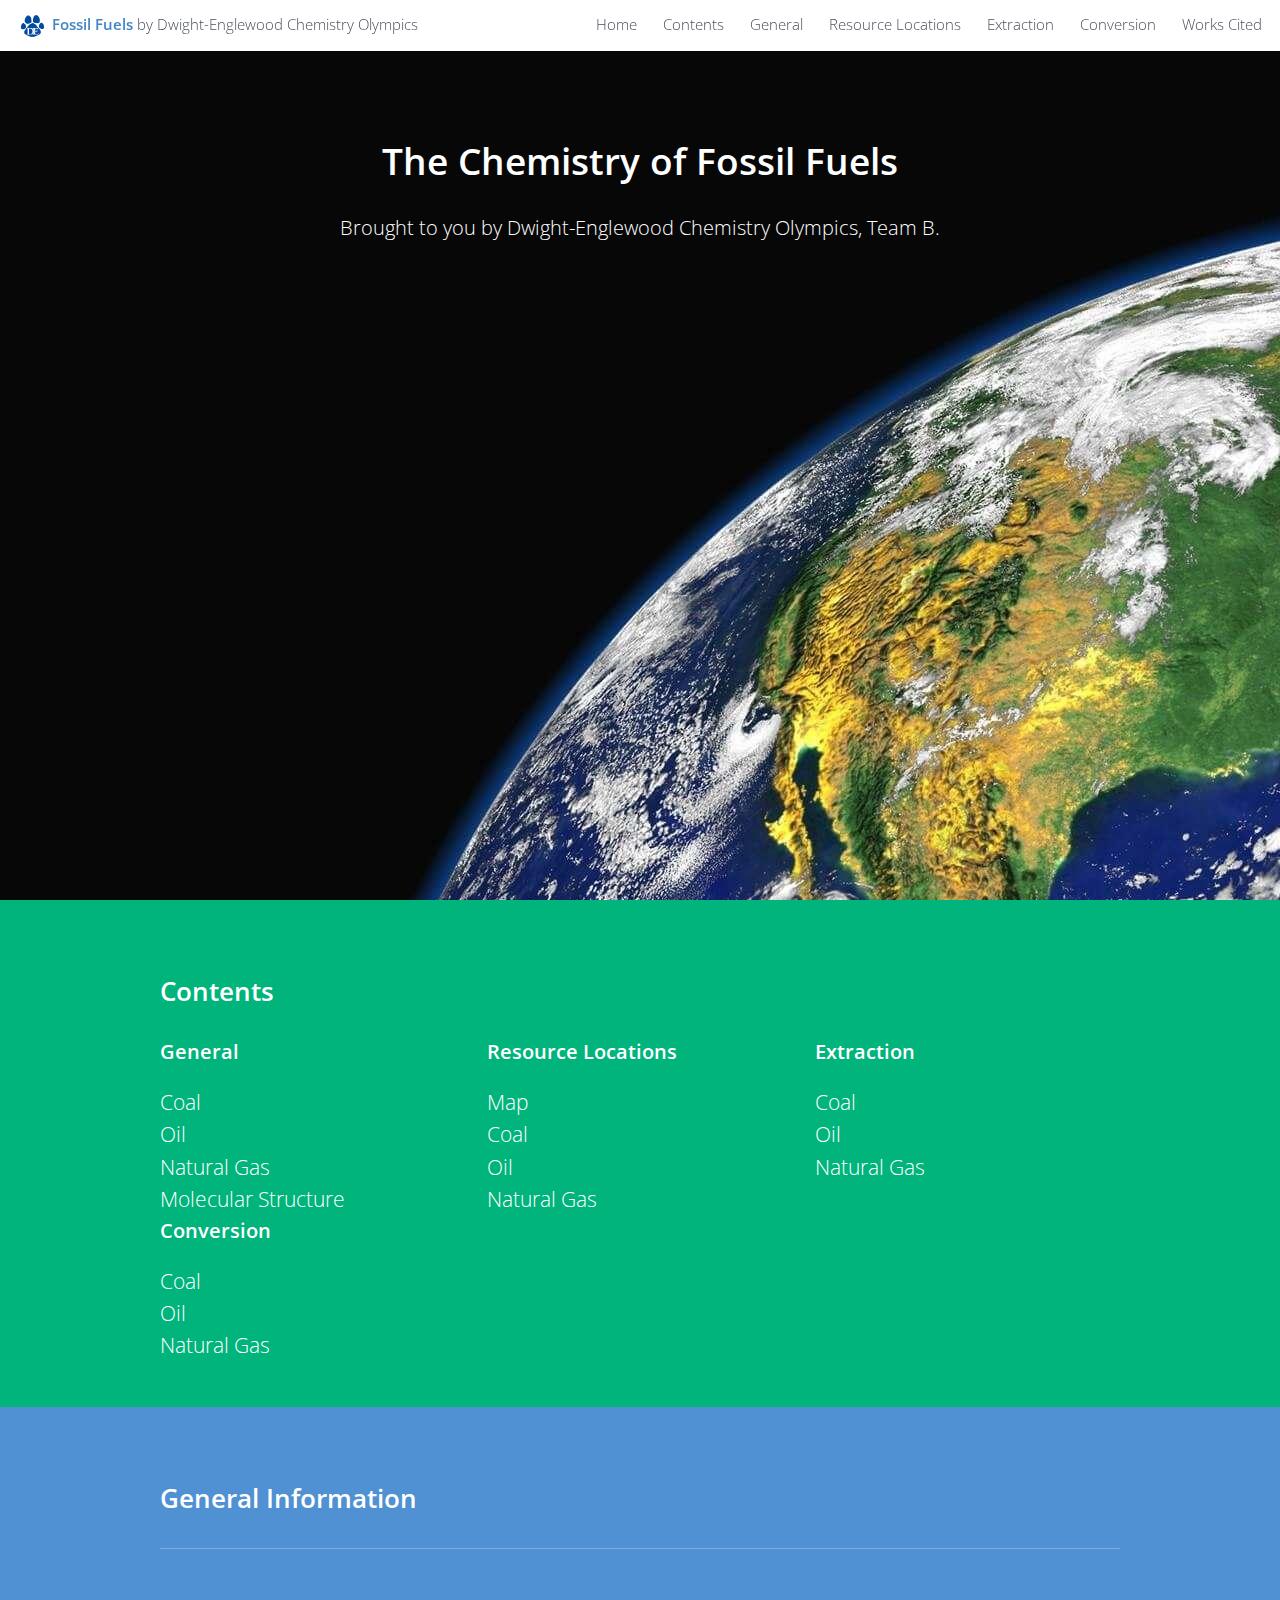
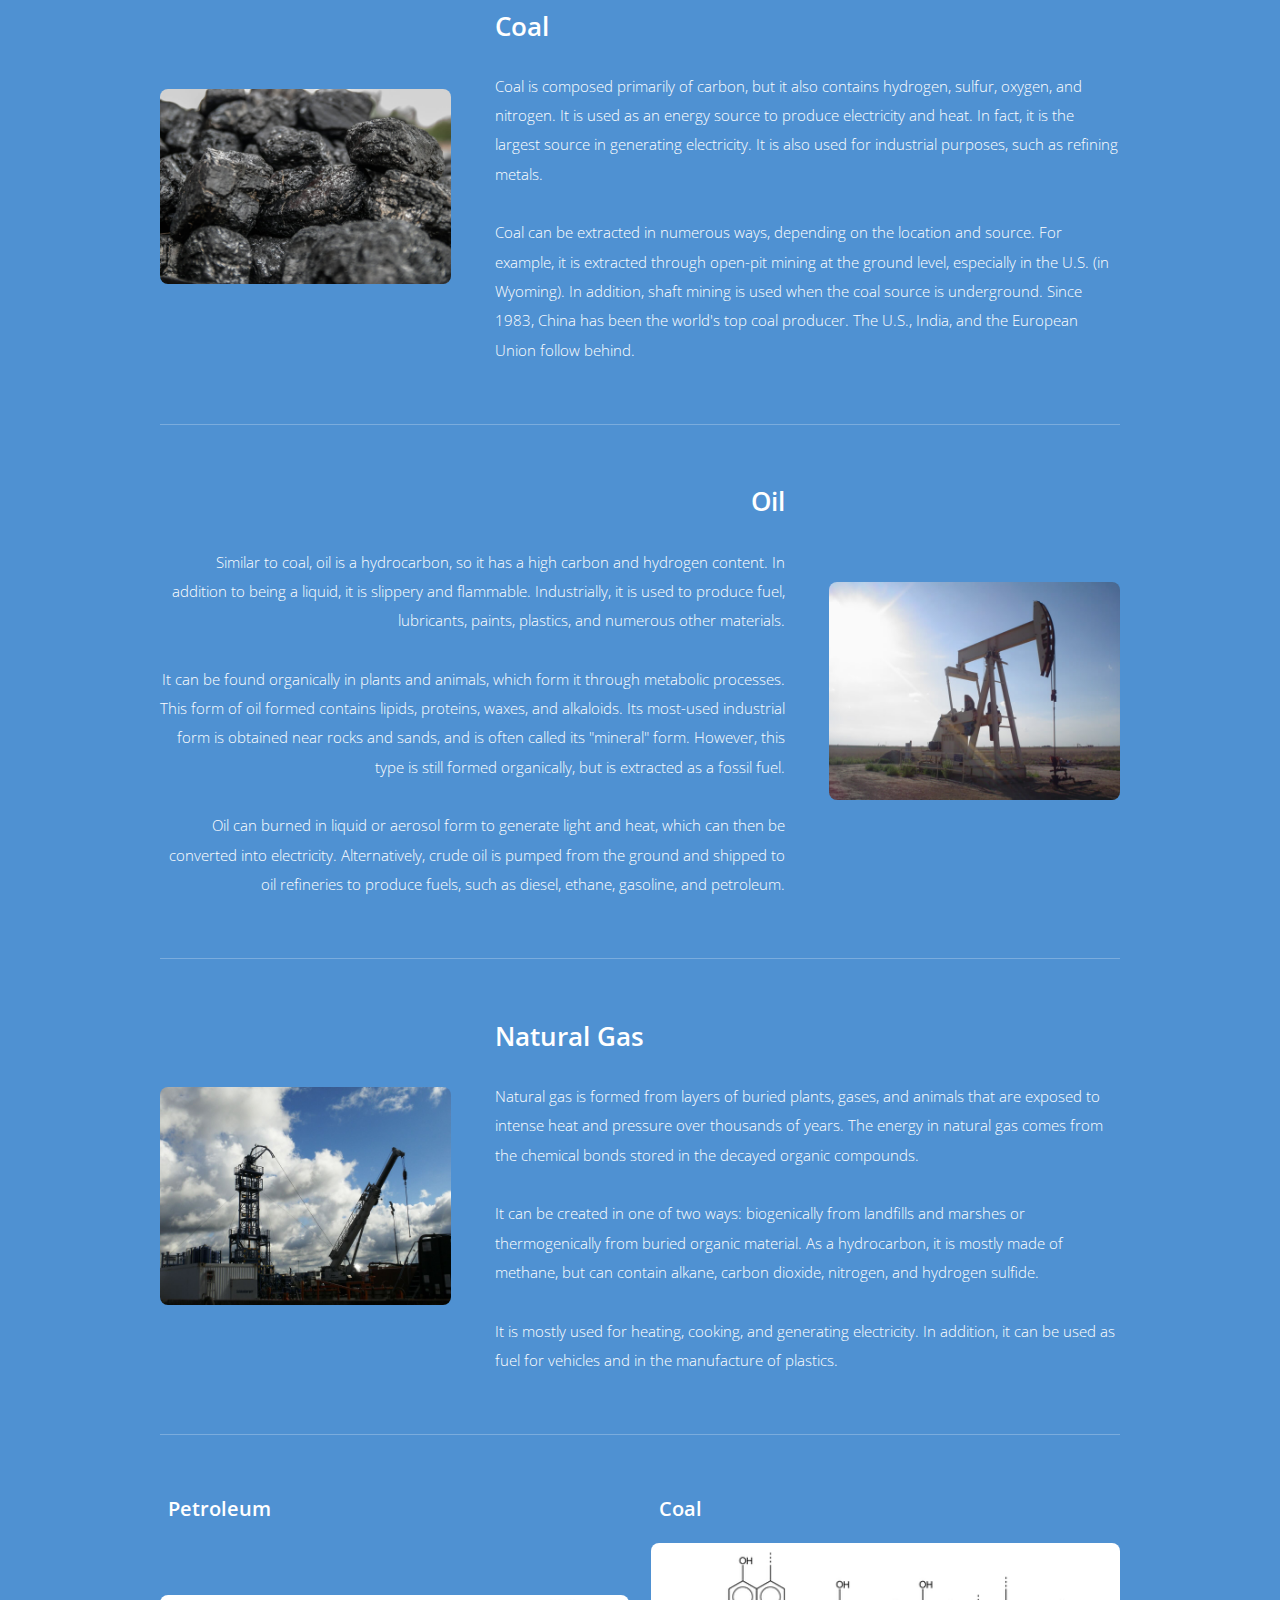
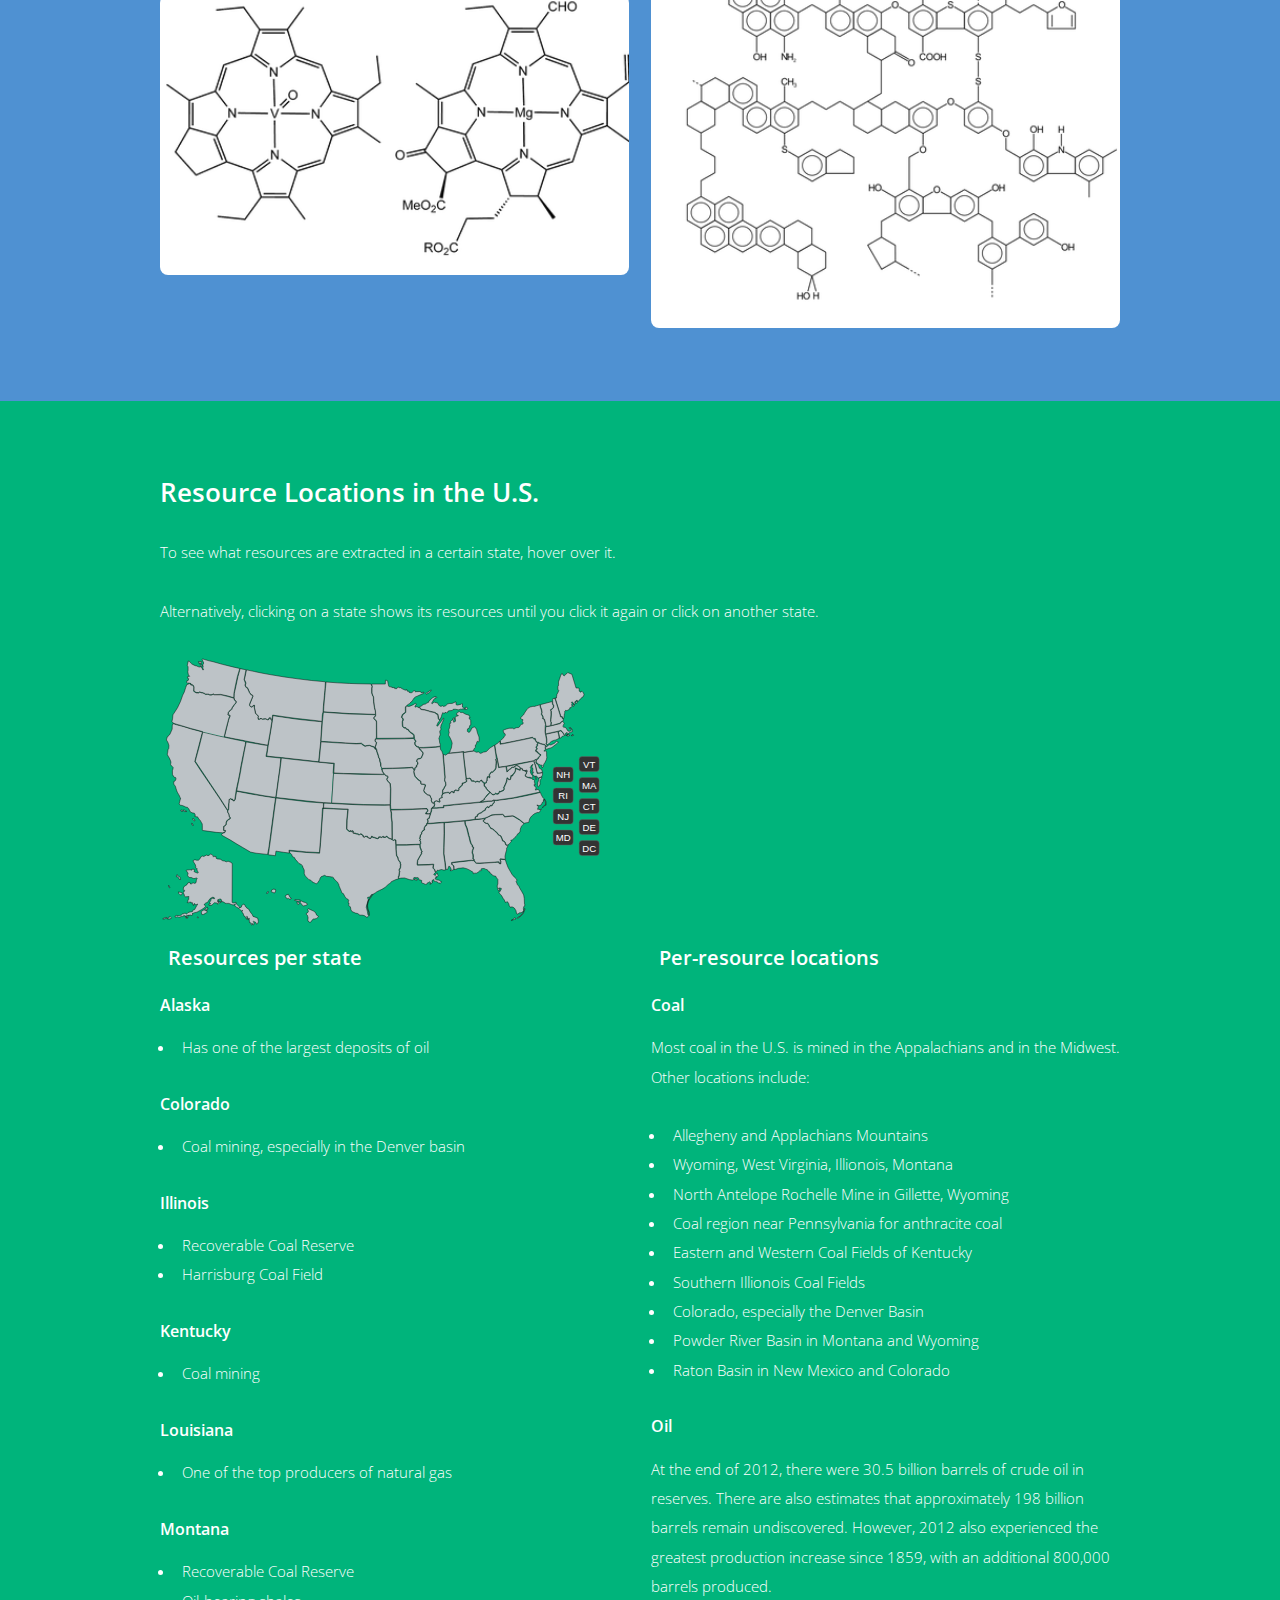
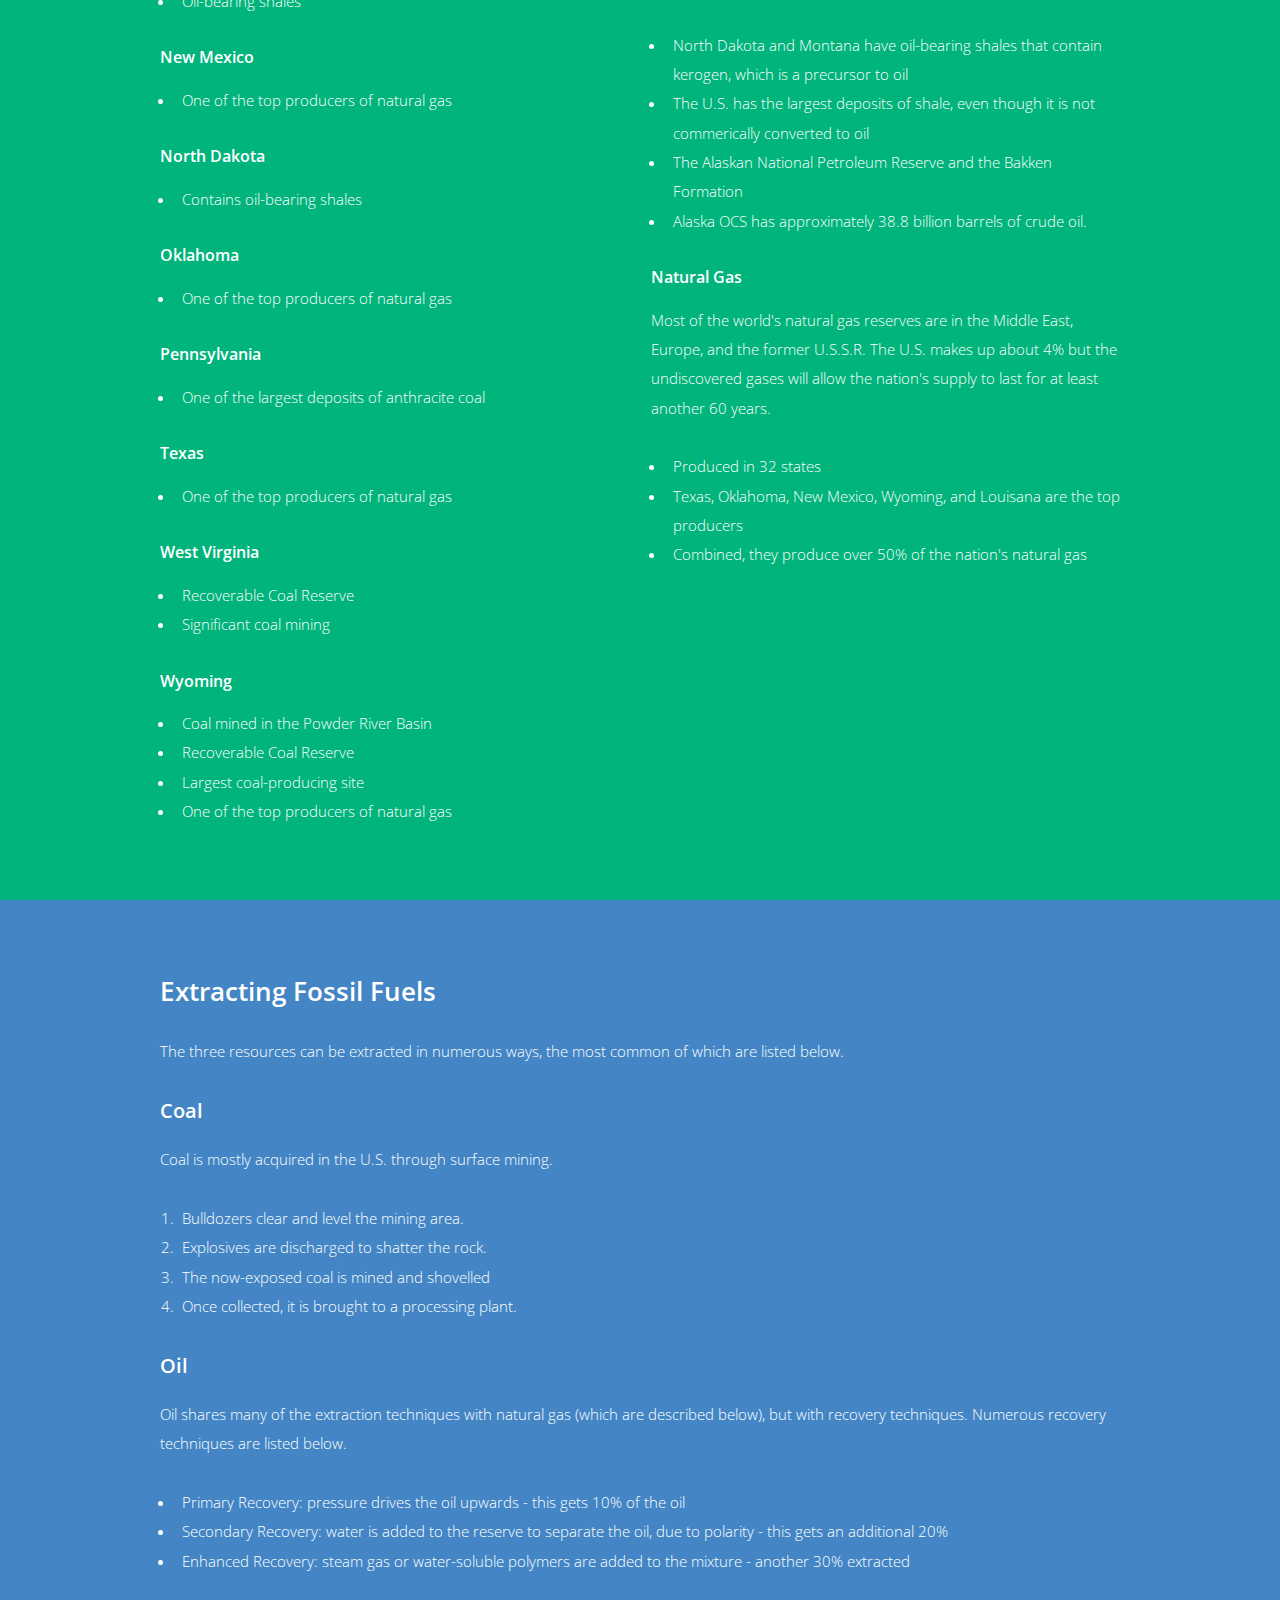
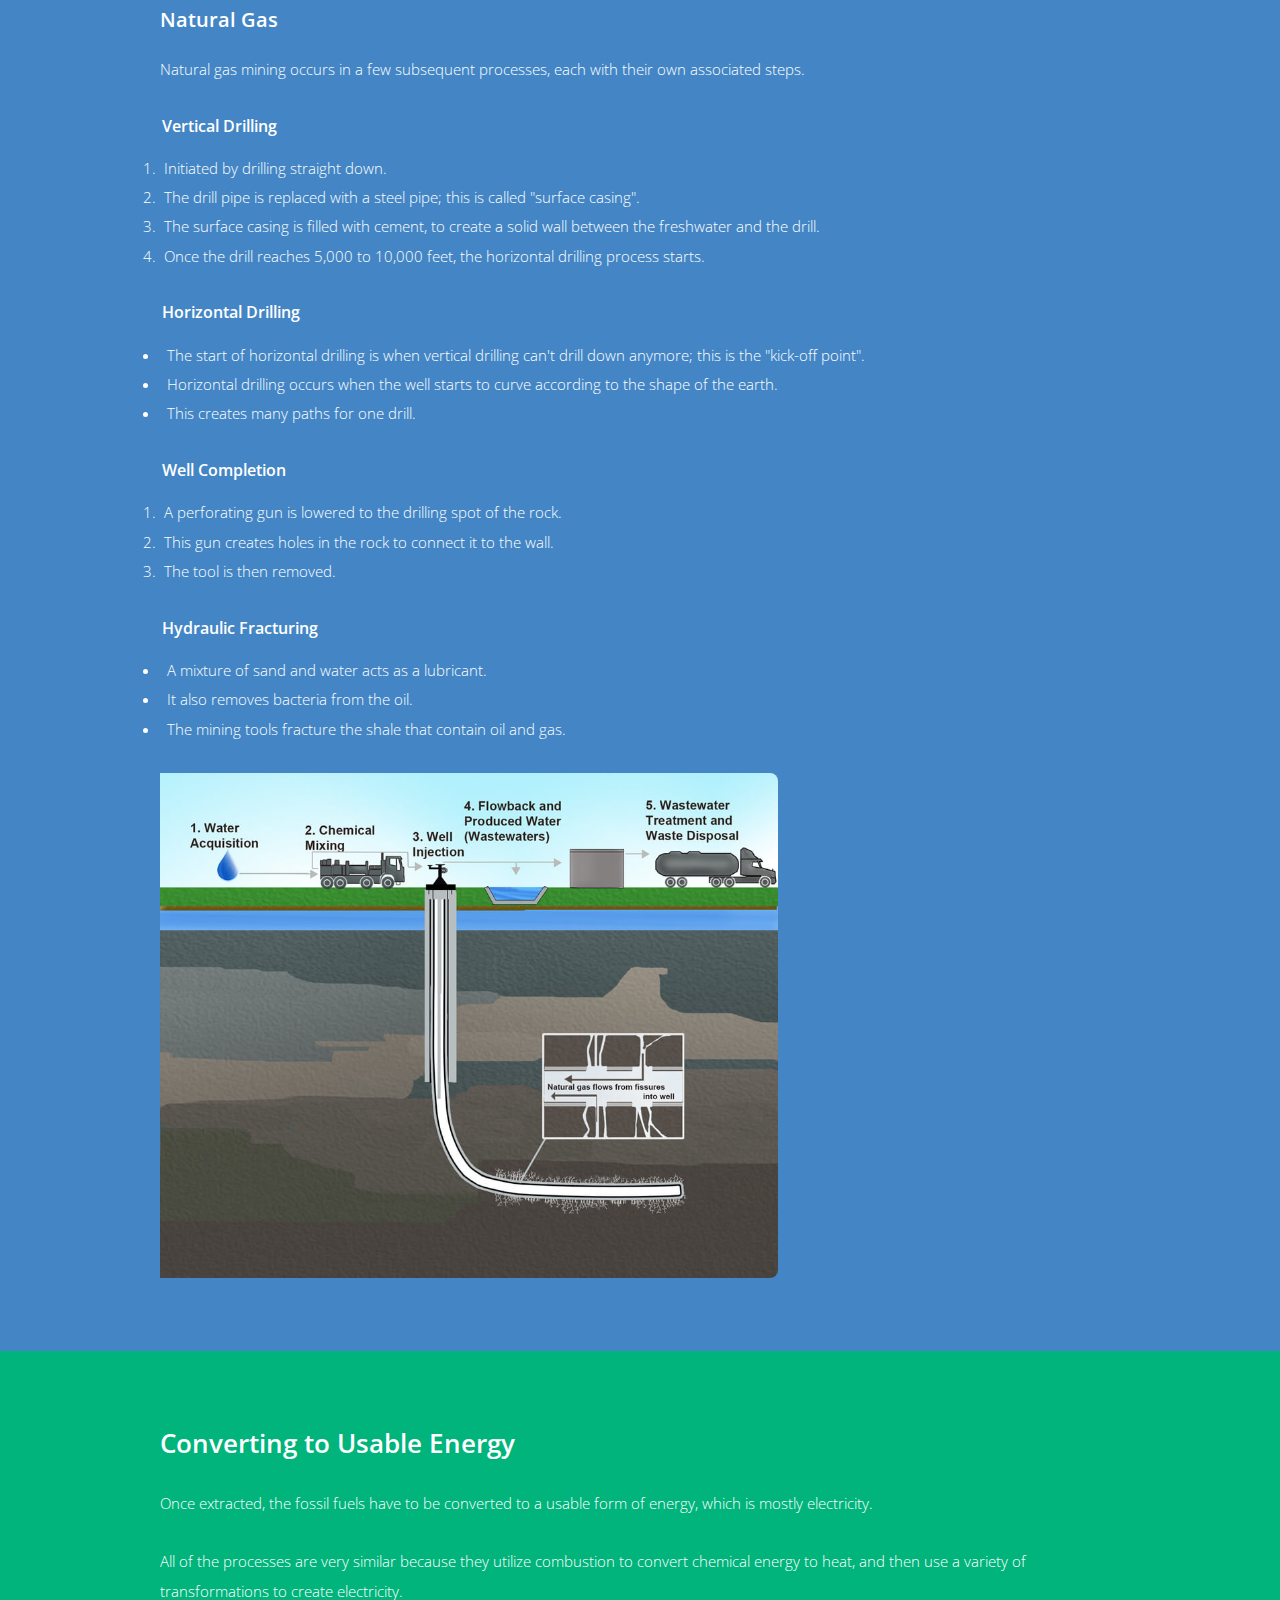
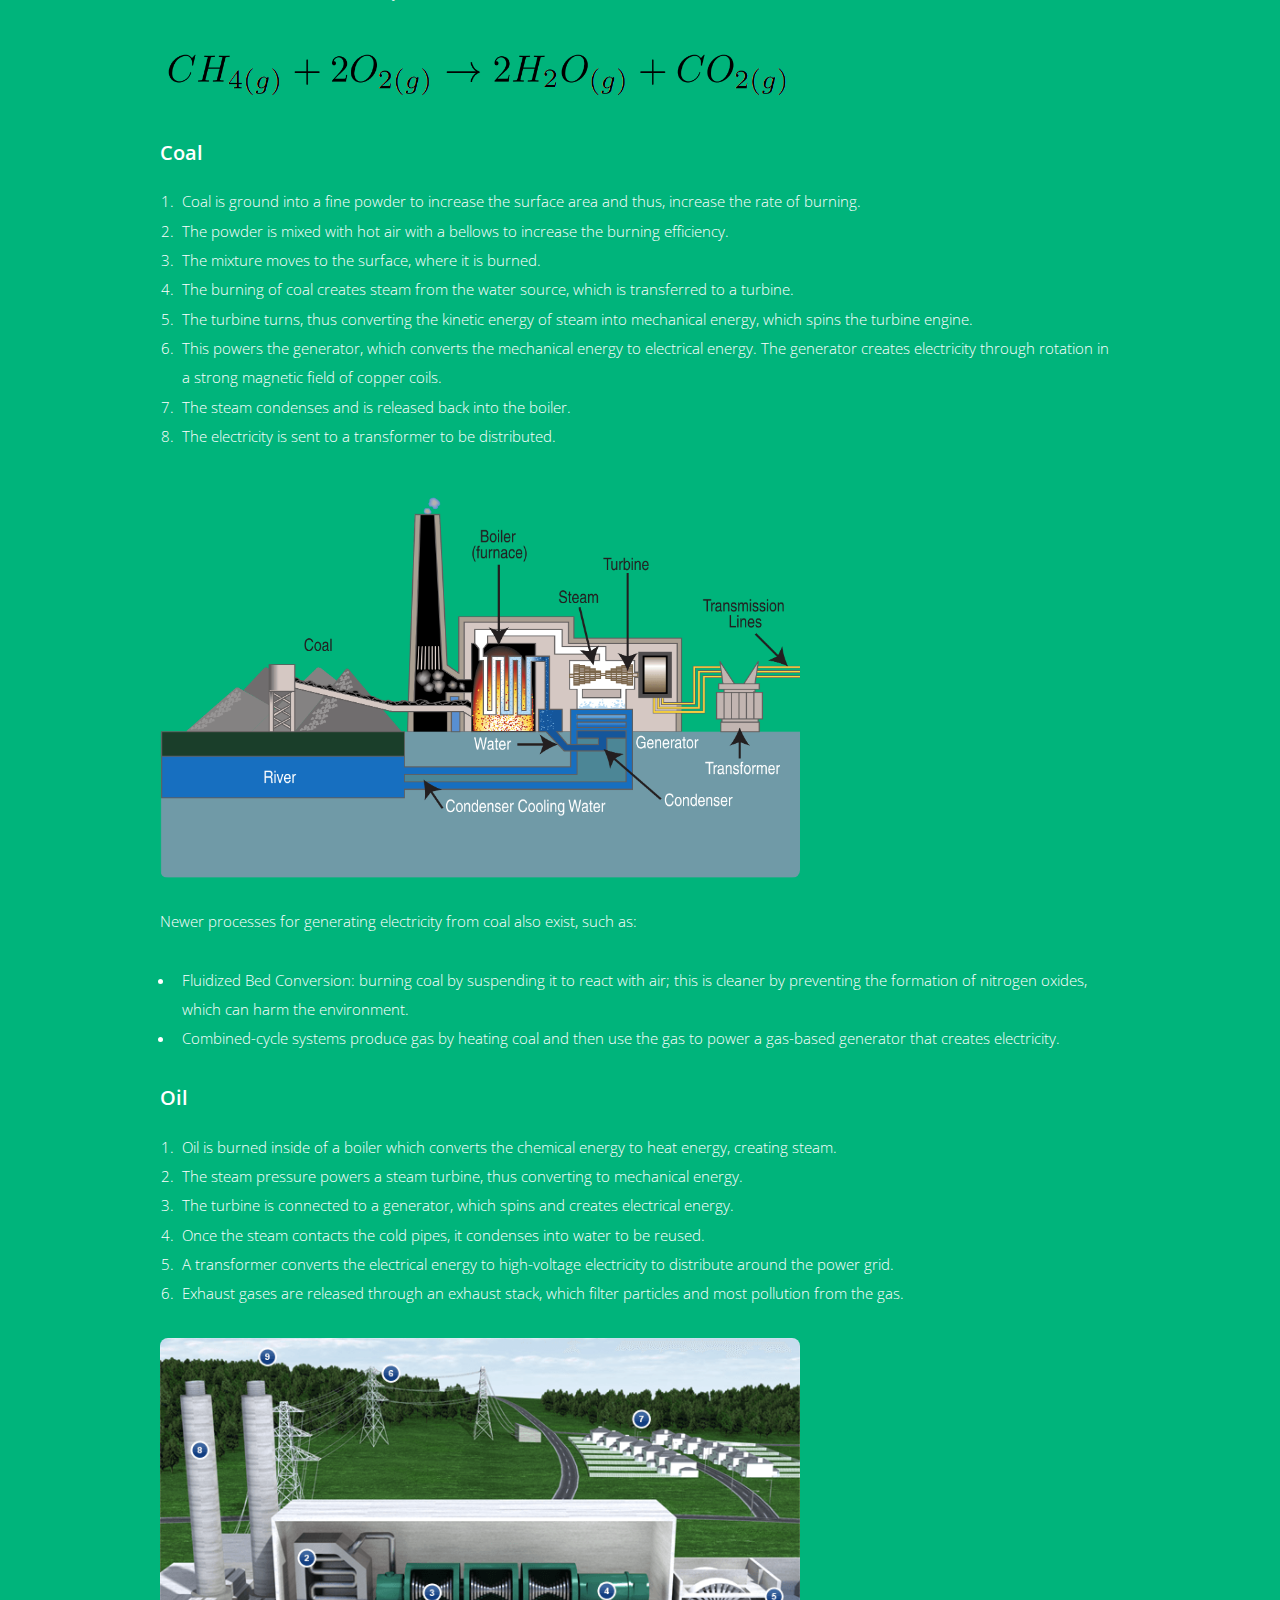
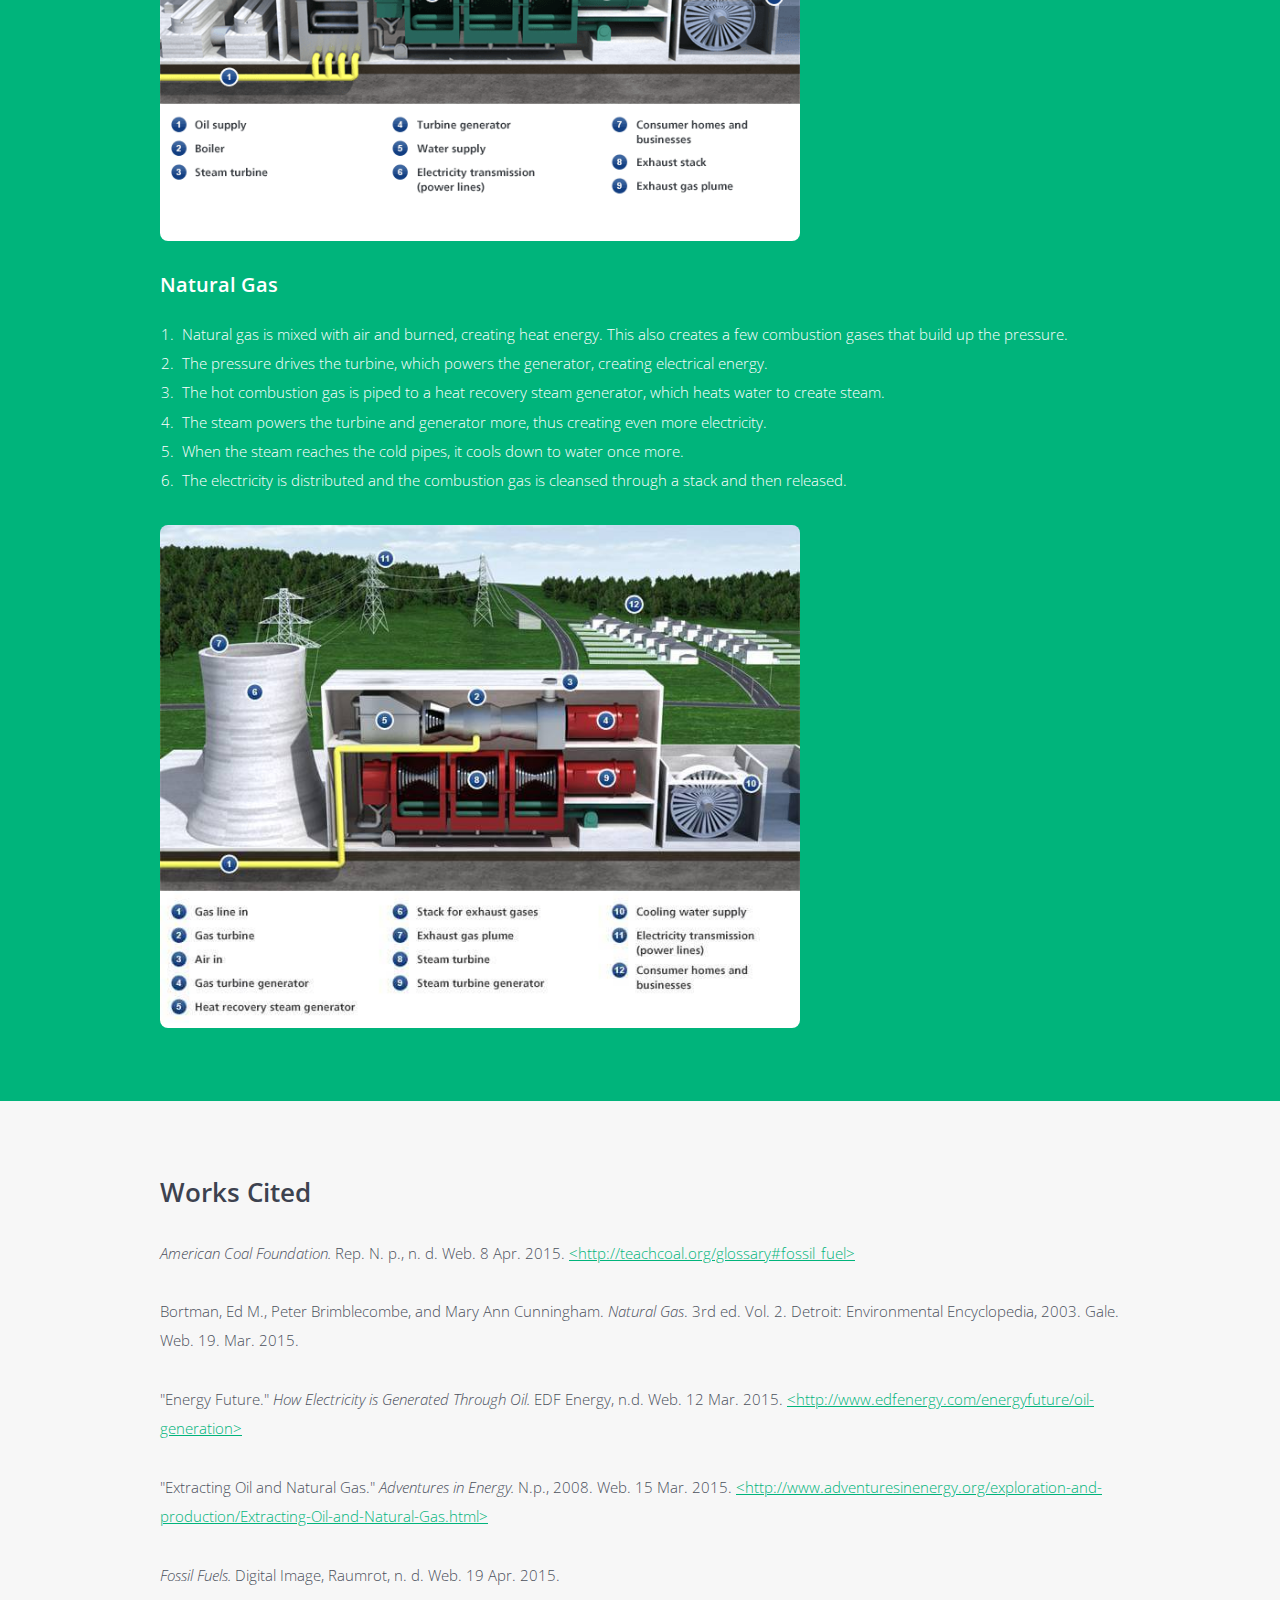
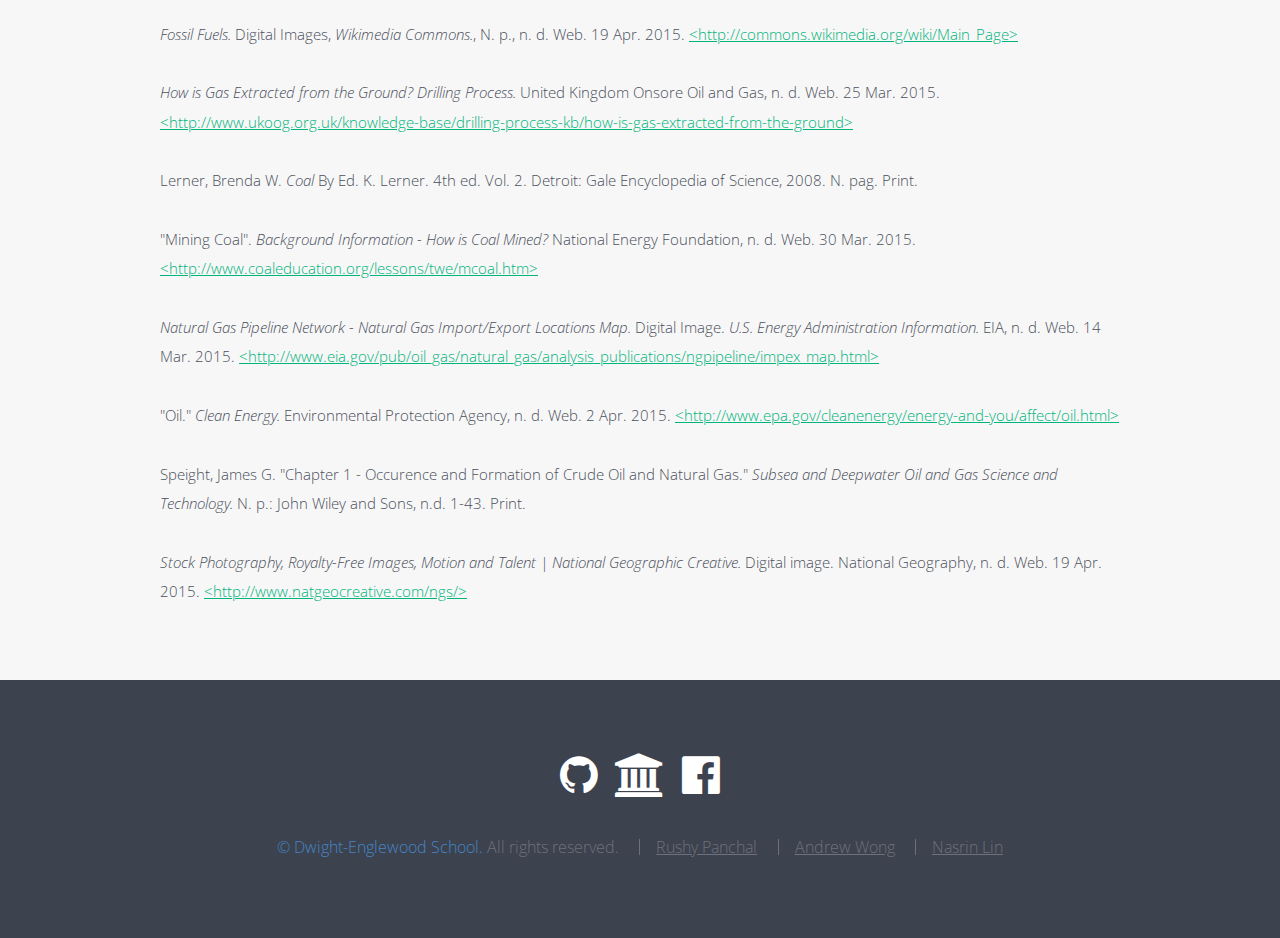
==== commit aaadf82b: "Fixed small grammatical errors" ====
--- a/index.html
+++ b/index.html
@@ -171,7 +171,7 @@
 				<div id = "name-info-all" class = "6u float-right">
 					<div id = "locations-coal">
 						<h4>Coal</h4>
-						<p>Most coal in the U.S. in the mined in the Appalachians and in the Midwest. Other locations include:</p>
+						<p>Most coal in the U.S. is mined in the Appalachians and in the Midwest. Other locations include:</p>
 						<ul>
 							<li>Allegheny and Applachians Mountains</li>
 							<li>Wyoming, West Virginia, Illionois, Montana</li>
@@ -298,7 +298,7 @@
 				<p>Newer processes for generating electricity from coal also exist, such as:</p>
 				<ul>
 					<li>Fluidized Bed Conversion: burning coal by suspending it to react with air; this is cleaner by preventing the formation of nitrogen oxides, which can harm the environment.</li>
-					<li>Combined-cycle systems produce gas by heating coal and then using the gas to power a gas-based generator that creates electricity.</li>
+					<li>Combined-cycle systems produce gas by heating coal and then use the gas to power a gas-based generator that creates electricity.</li>
 				</ul>
 			</section>
 			<section id = "conversion-oil" class = "12u">
@@ -318,7 +318,7 @@
 				<ol>
 					<li>Natural gas is mixed with air and burned, creating heat energy. This also creates a few combustion gases that build up the pressure.</li>
 					<li>The pressure drives the turbine, which powers the generator, creating electrical energy.</li>
-					<li>The hot combustion gas is piped to a heat recovery steam generator, which heat water to create steam.</li>
+					<li>The hot combustion gas is piped to a heat recovery steam generator, which heats water to create steam.</li>
 					<li>The steam powers the turbine and generator more, thus creating even more electricity.</li>
 					<li>When the steam reaches the cold pipes, it cools down to water once more.</li>
 					<li>The electricity is distributed and the combustion gas is cleansed through a stack and then released.</li>
@@ -333,9 +333,9 @@
 			<header>
 				<h2>Works Cited</h2>
 			</header>
-			<p class="citation"><i>American Coal Foundation.</i> Rep. N. p., n. d. Web. 8 Apri. 2015. <a href = "http://teachcoal.org/glossary#fossil_fuel">http://teachcoal.org/glossary#fossil_fuel</a></p>
-
-			<p class="citation">Bortman, Ed M., Peter Brimblecombe, and Mary Ann Cunningham.<i>Natural Gas</i>. 3rd ed. Vol. 2. Detroit: Environmental Encyclopedia, 2003. Gale. Web. 19. Mar. 2015.</p>
+			<p class="citation"><i>American Coal Foundation.</i> Rep. N. p., n. d. Web. 8 Apr. 2015. <a href = "http://teachcoal.org/glossary#fossil_fuel">http://teachcoal.org/glossary#fossil_fuel</a></p>
+
+			<p class="citation">Bortman, Ed M., Peter Brimblecombe, and Mary Ann Cunningham. <i>Natural Gas</i>. 3rd ed. Vol. 2. Detroit: Environmental Encyclopedia, 2003. Gale. Web. 19. Mar. 2015.</p>
 
 			<p class="citation">"Energy Future." <i>How Electricity is Generated Through Oil.</i> EDF Energy, n.d. Web. 12 Mar. 2015. <a href = "http://www.edfenergy.com/energyfuture/oil-generation">http://www.edfenergy.com/energyfuture/oil-generation</a></p>
 
@@ -343,11 +343,11 @@
 
 			<p class="citation"><i>Fossil Fuels.</i> Digital Image, Raumrot, n. d. Web. 19 Apr. 2015.</p>
 
-			<p class="citation"><i>Fossil Fuels.</i> Digital Image, <i>Wikimedia Commons.</i>, N. p., n. d. Web. 19 Apr. 2015. <a href = "http://commons.wikimedia.org/wiki/Main_Page">http://commons.wikimedia.org/wiki/Main_Page</a></p>
+			<p class="citation"><i>Fossil Fuels.</i> Digital Images, <i>Wikimedia Commons.</i>, N. p., n. d. Web. 19 Apr. 2015. <a href = "http://commons.wikimedia.org/wiki/Main_Page">http://commons.wikimedia.org/wiki/Main_Page</a></p>
 
 			<p class="citation"><i>How is Gas Extracted from the Ground? Drilling Process.</i> United Kingdom Onsore Oil and Gas, n. d. Web. 25 Mar. 2015. <a href = "http://www.ukoog.org.uk/knowledge-base/drilling-process-kb/how-is-gas-extracted-from-the-ground">http://www.ukoog.org.uk/knowledge-base/drilling-process-kb/how-is-gas-extracted-from-the-ground</a></p>
 
-			<p class="citation">Lerner, Brenda W. <i>Coal</i>By Ed. K. Lerner. 4th ed. Vol. 2. Detroy: Gale Encyclopedia of Science, 2008. N. pag. Print.</p>
+			<p class="citation">Lerner, Brenda W. <i>Coal</i> By Ed. K. Lerner. 4th ed. Vol. 2. Detroit: Gale Encyclopedia of Science, 2008. N. pag. Print.</p>
 
 			<p class="citation">"Mining Coal". <i>Background Information - How is Coal Mined?</i> National Energy Foundation, n. d. Web. 30 Mar. 2015. <a href ="http://www.coaleducation.org/lessons/twe/mcoal.htm">http://www.coaleducation.org/lessons/twe/mcoal.htm</a></p>
 
@@ -357,7 +357,7 @@
 
 			<p class="citation">Speight, James G. "Chapter 1 - Occurence and Formation of Crude Oil and Natural Gas." <i>Subsea and Deepwater Oil and Gas Science and Technology.</i> N. p.: John Wiley and Sons, n.d. 1-43. Print.</p>
 
-			<p class="citation"><i>Stock Photography, Royalty-Free Images, Motion and Talent | National Geographic Creative.</i> Digital image. National Geography, n. .d. Web. 19 Apr. 2015. <a href="http://www.natgeocreative.com/ngs/">http://www.natgeocreative.com/ngs/</a></p>
+			<p class="citation"><i>Stock Photography, Royalty-Free Images, Motion and Talent | National Geographic Creative.</i> Digital image. National Geography, n. d. Web. 19 Apr. 2015. <a href="http://www.natgeocreative.com/ngs/">http://www.natgeocreative.com/ngs/</a></p>
 		</div>
 	</section>
 </body>
